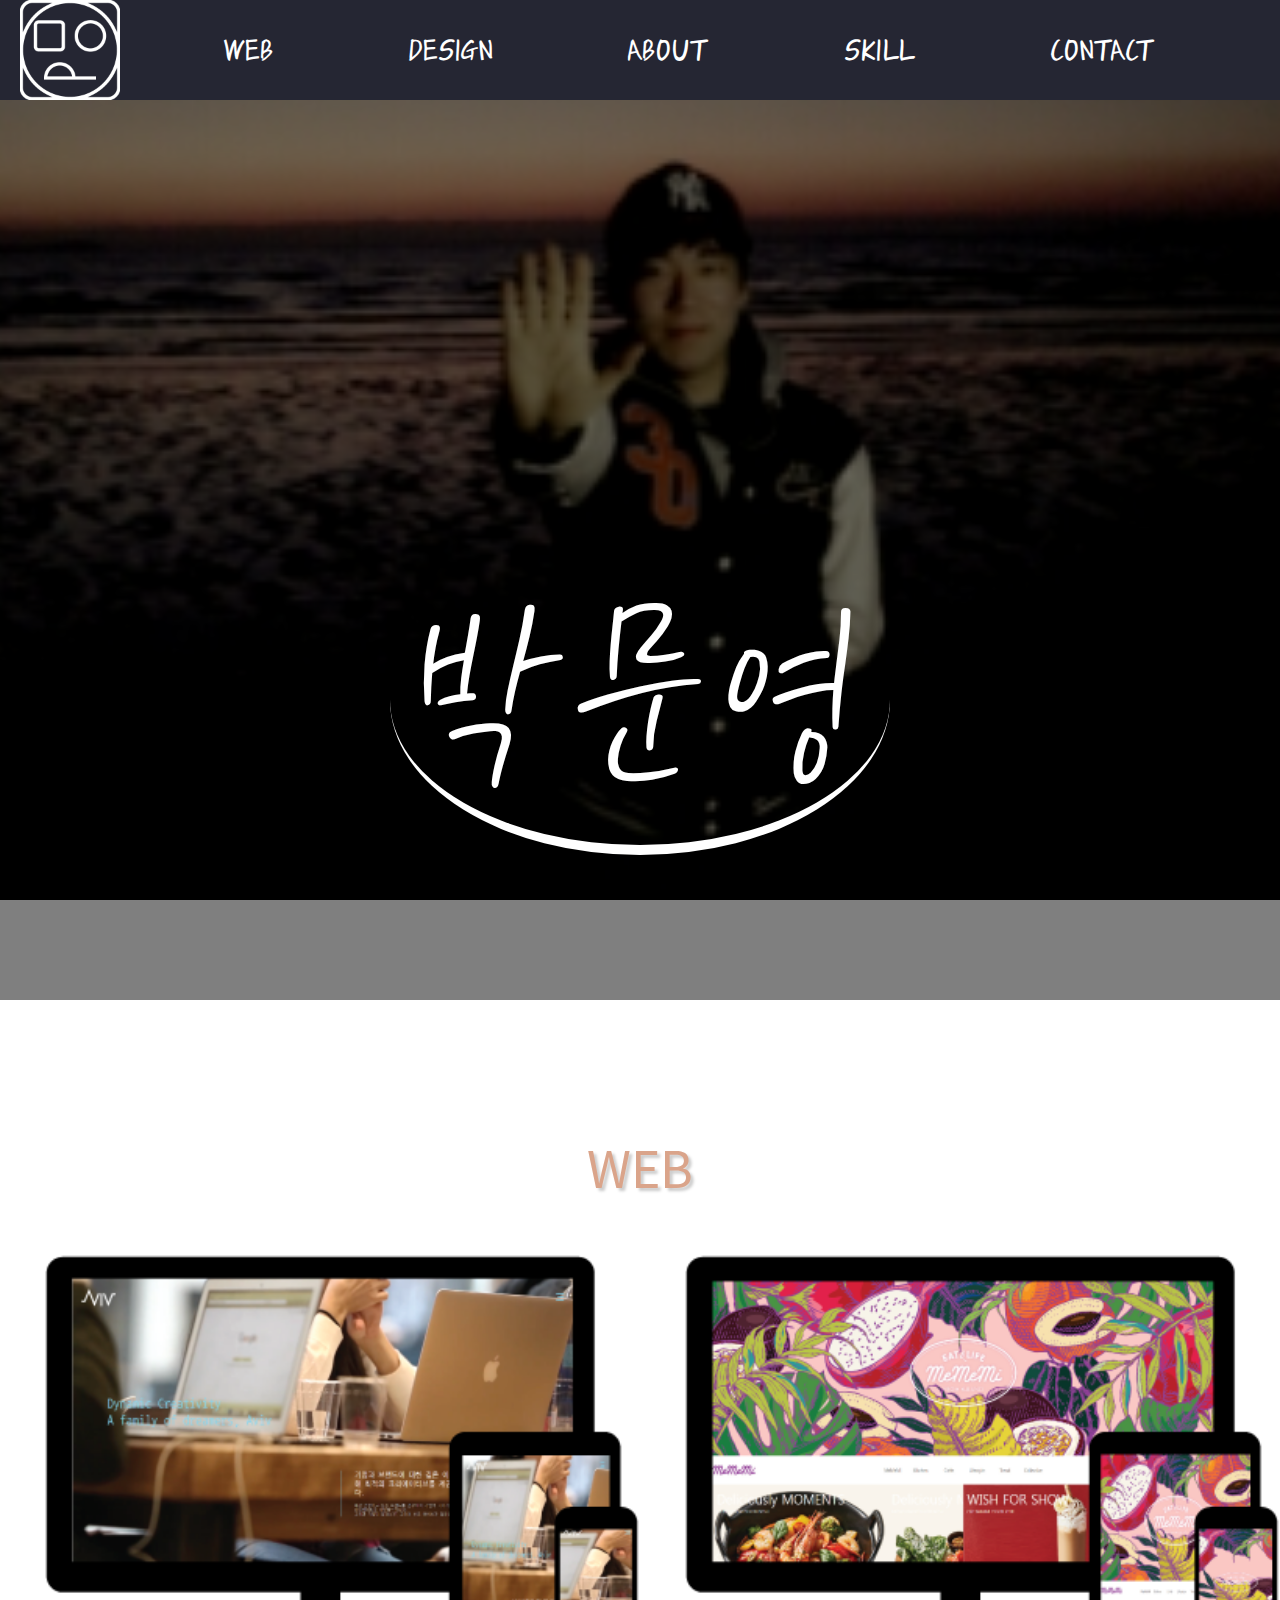
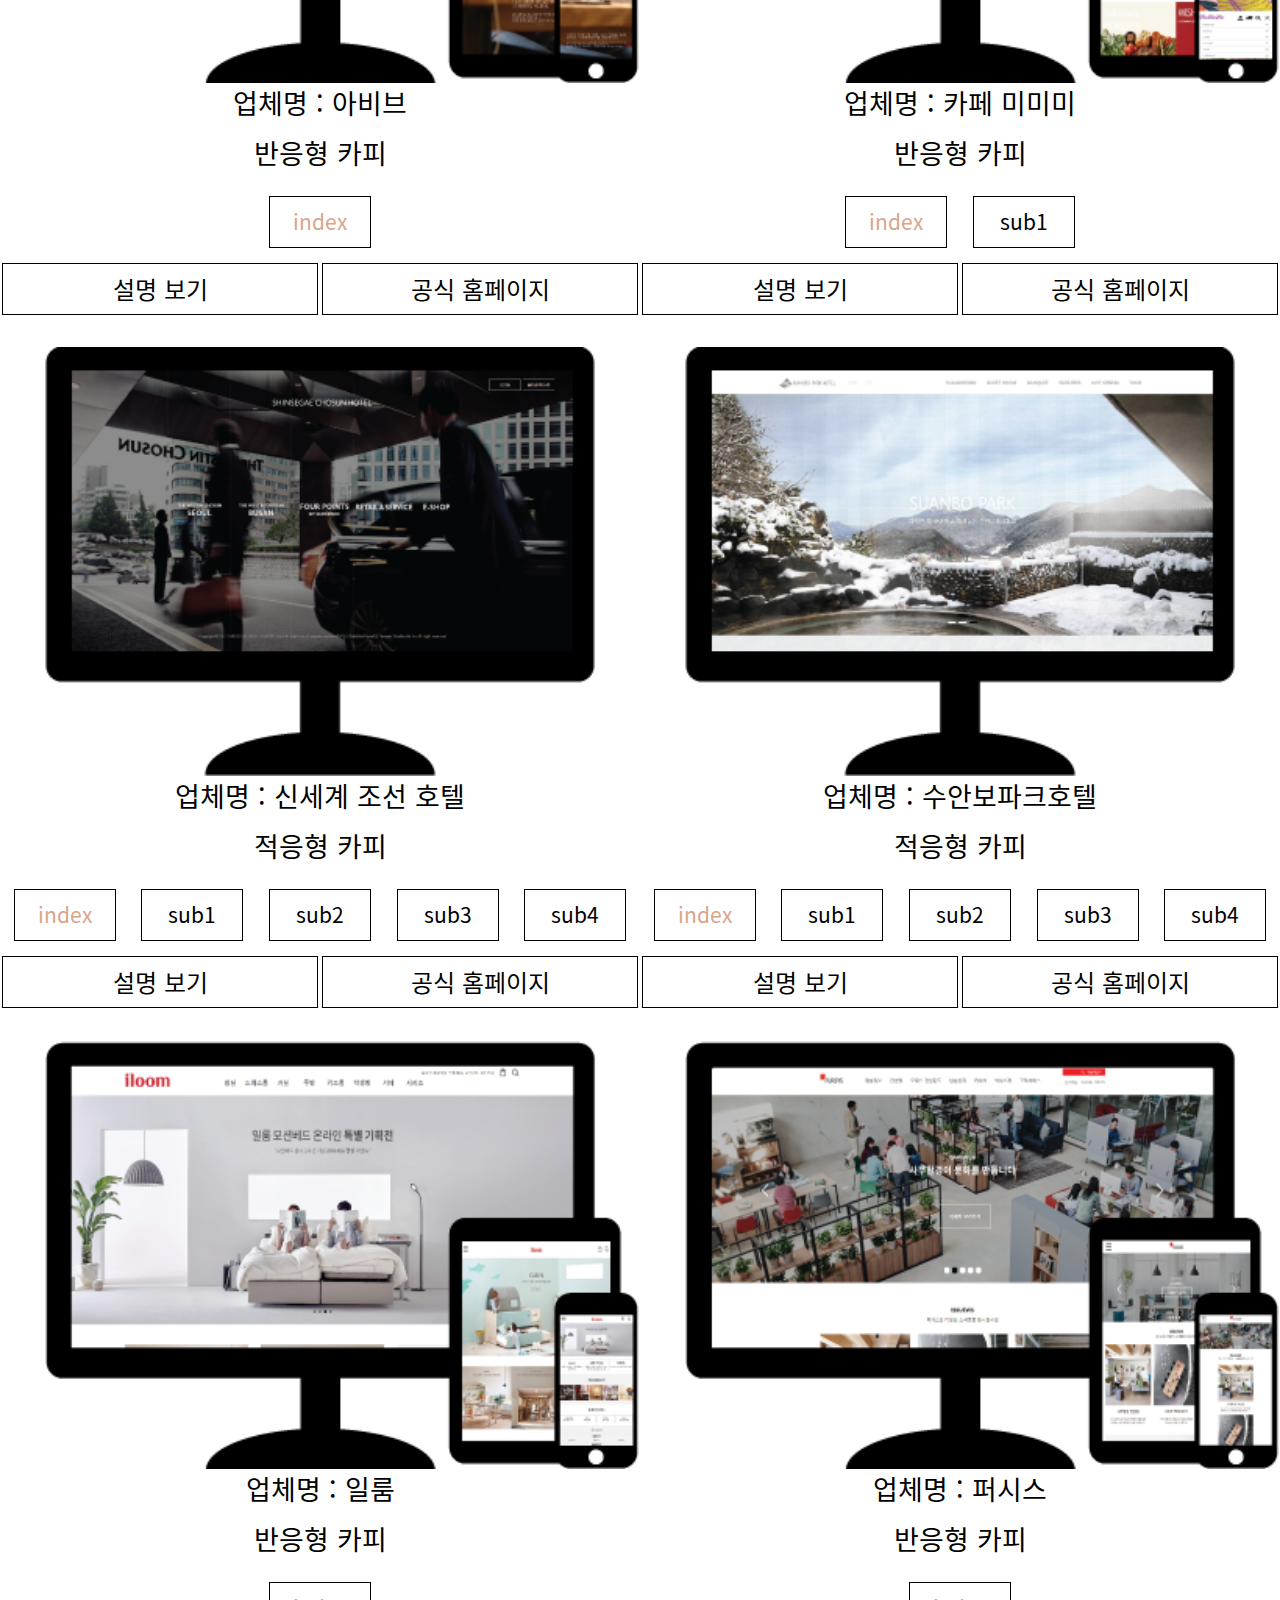
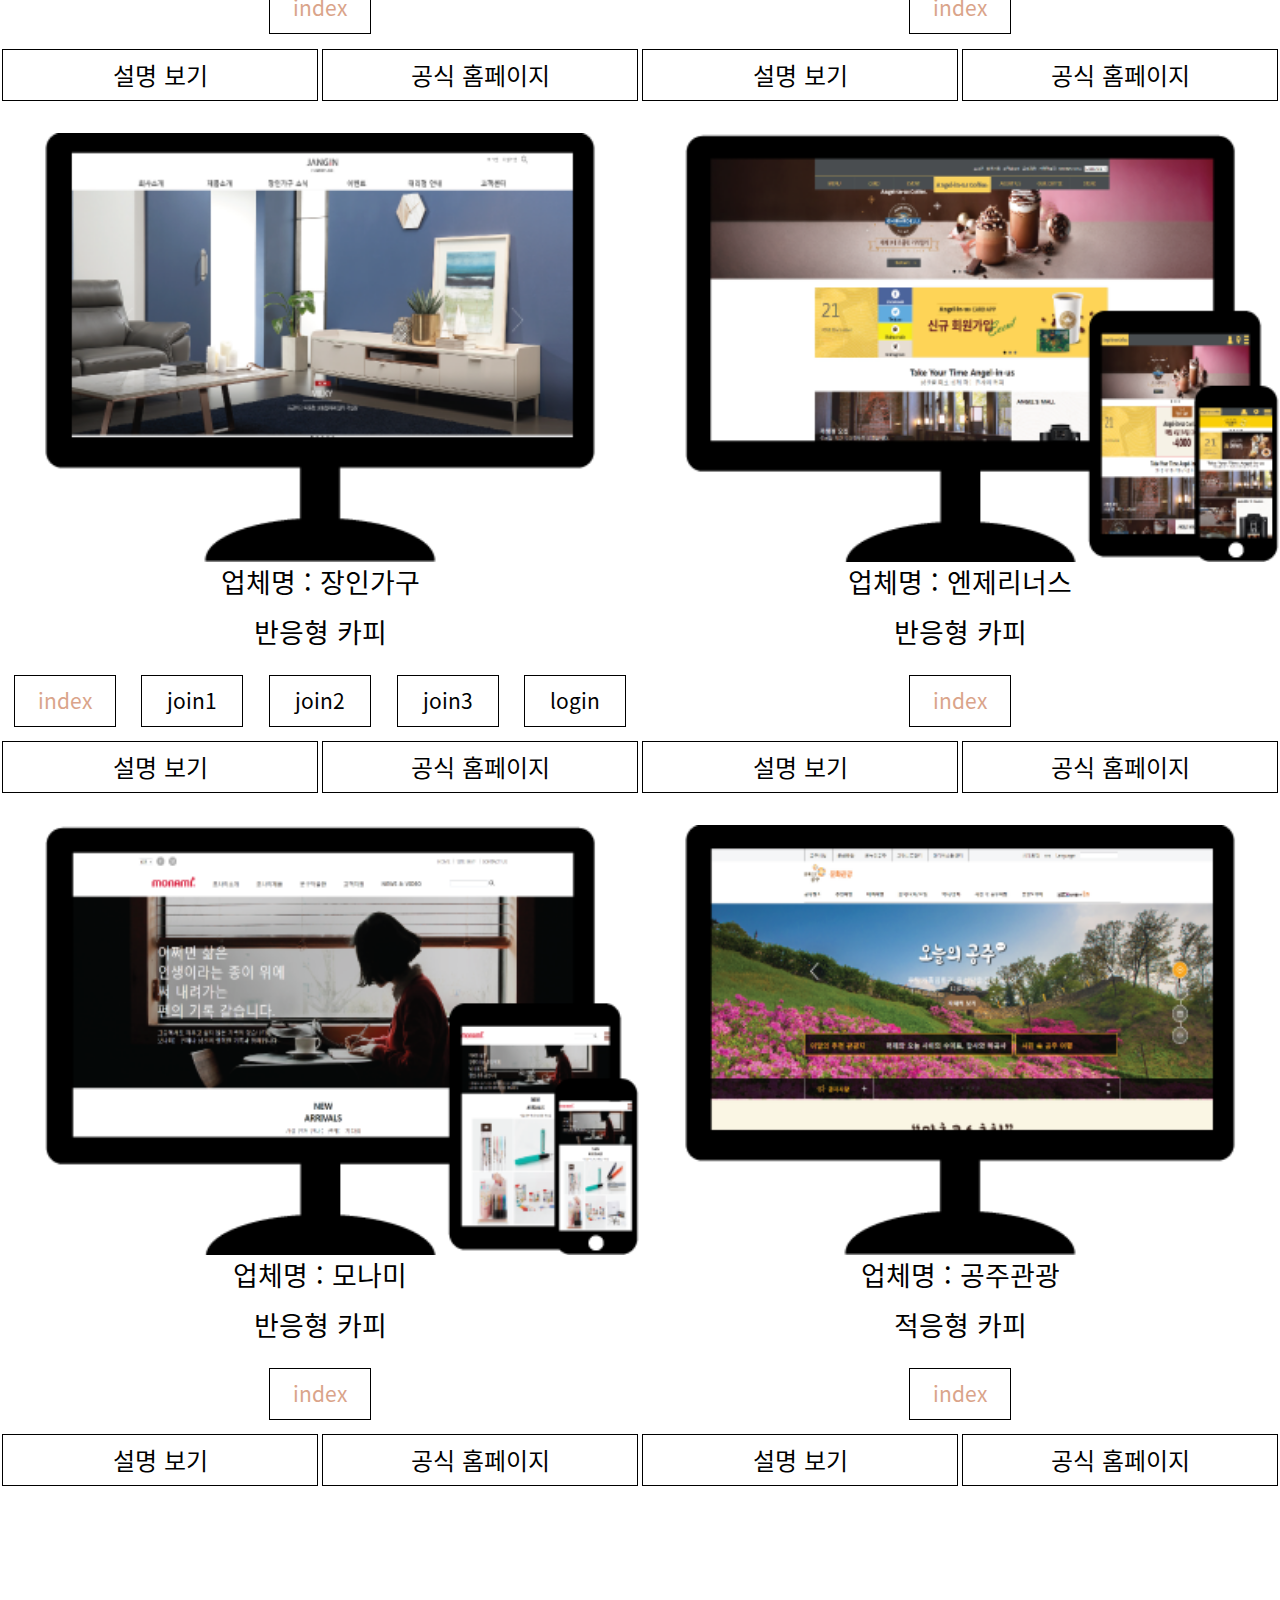
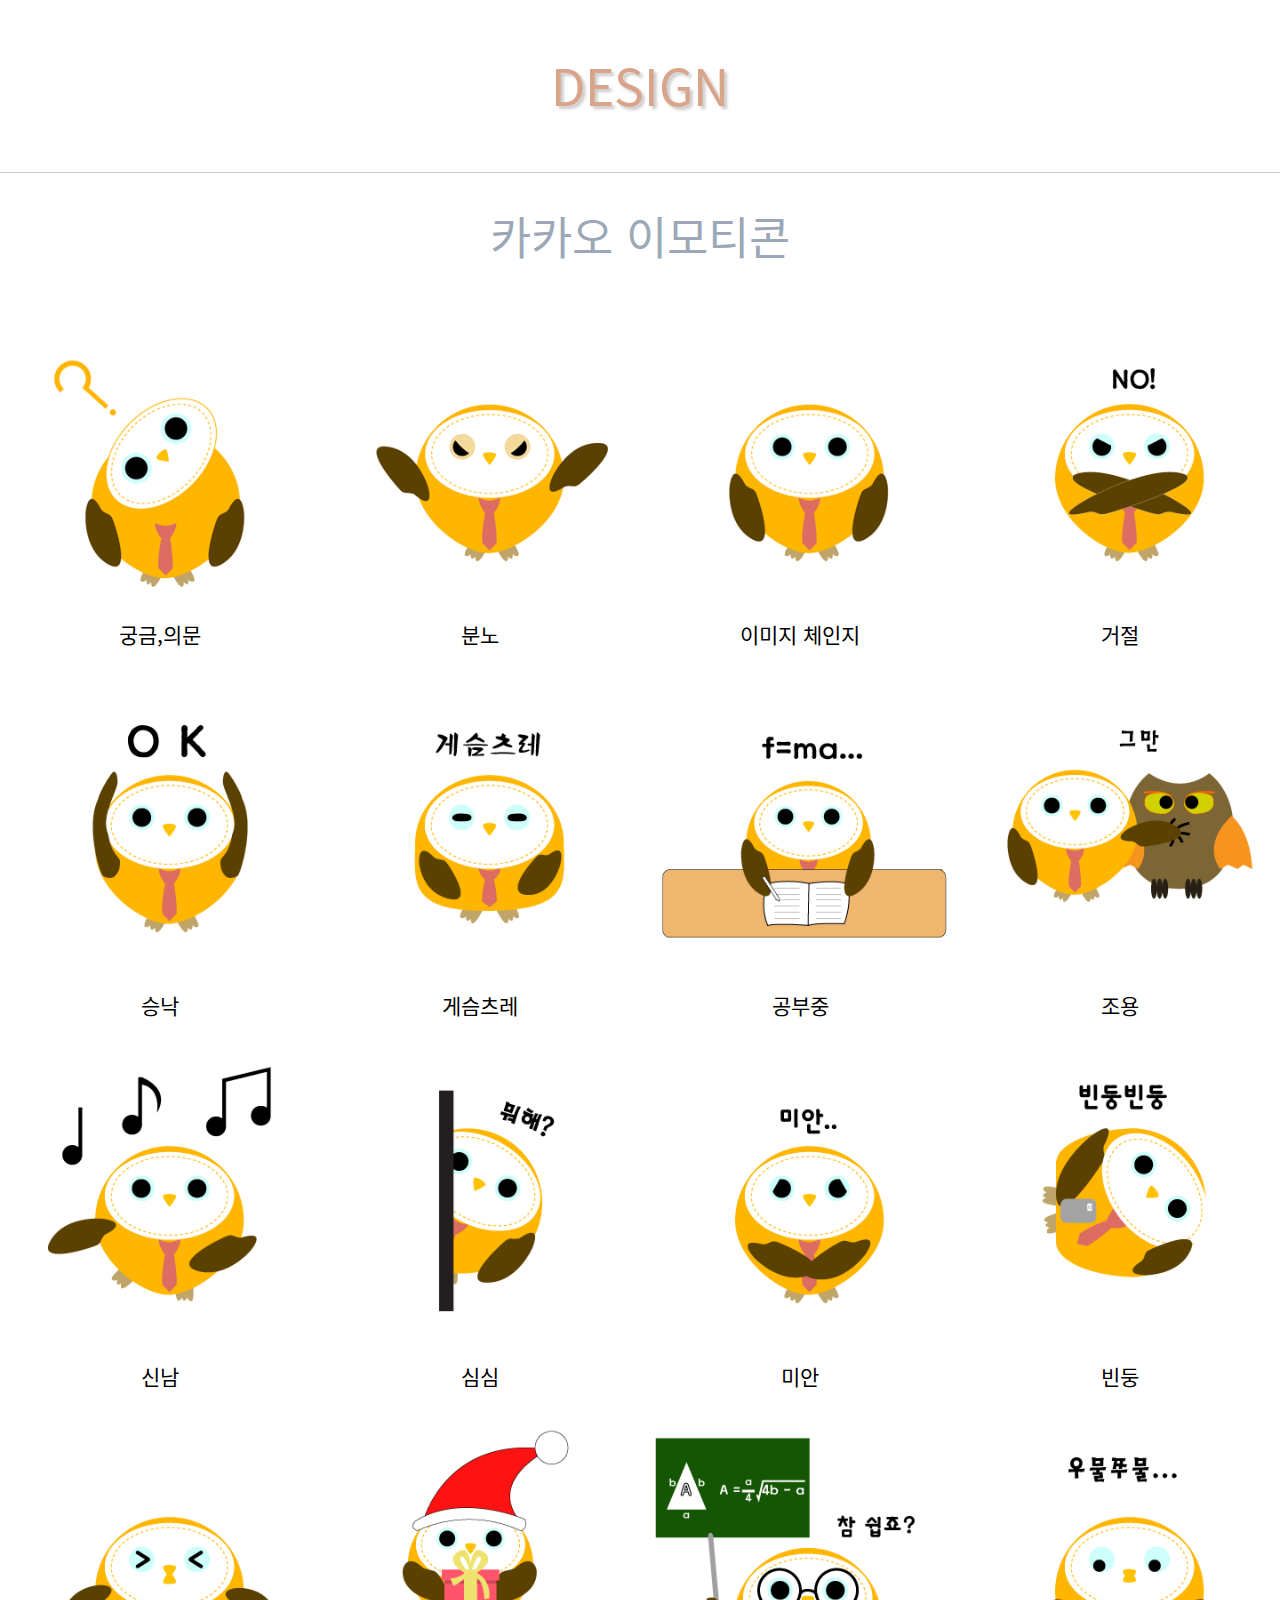
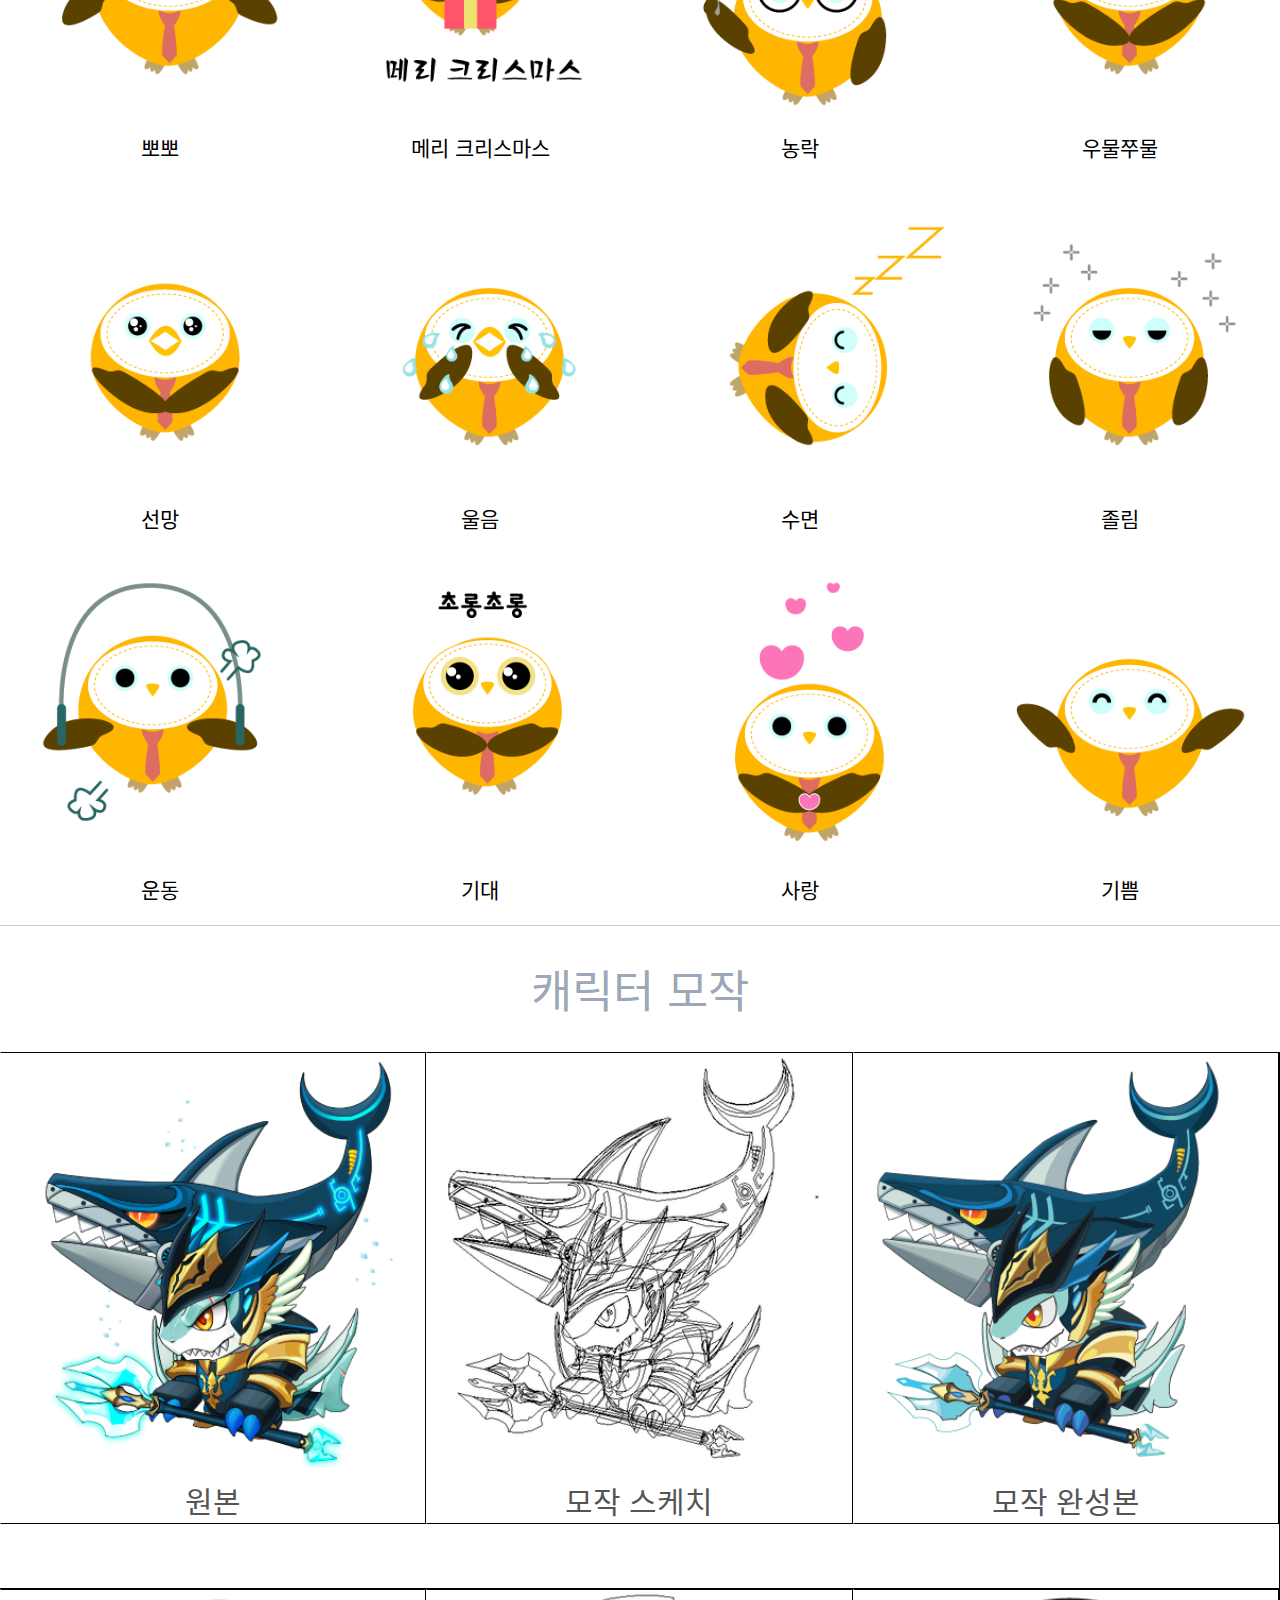
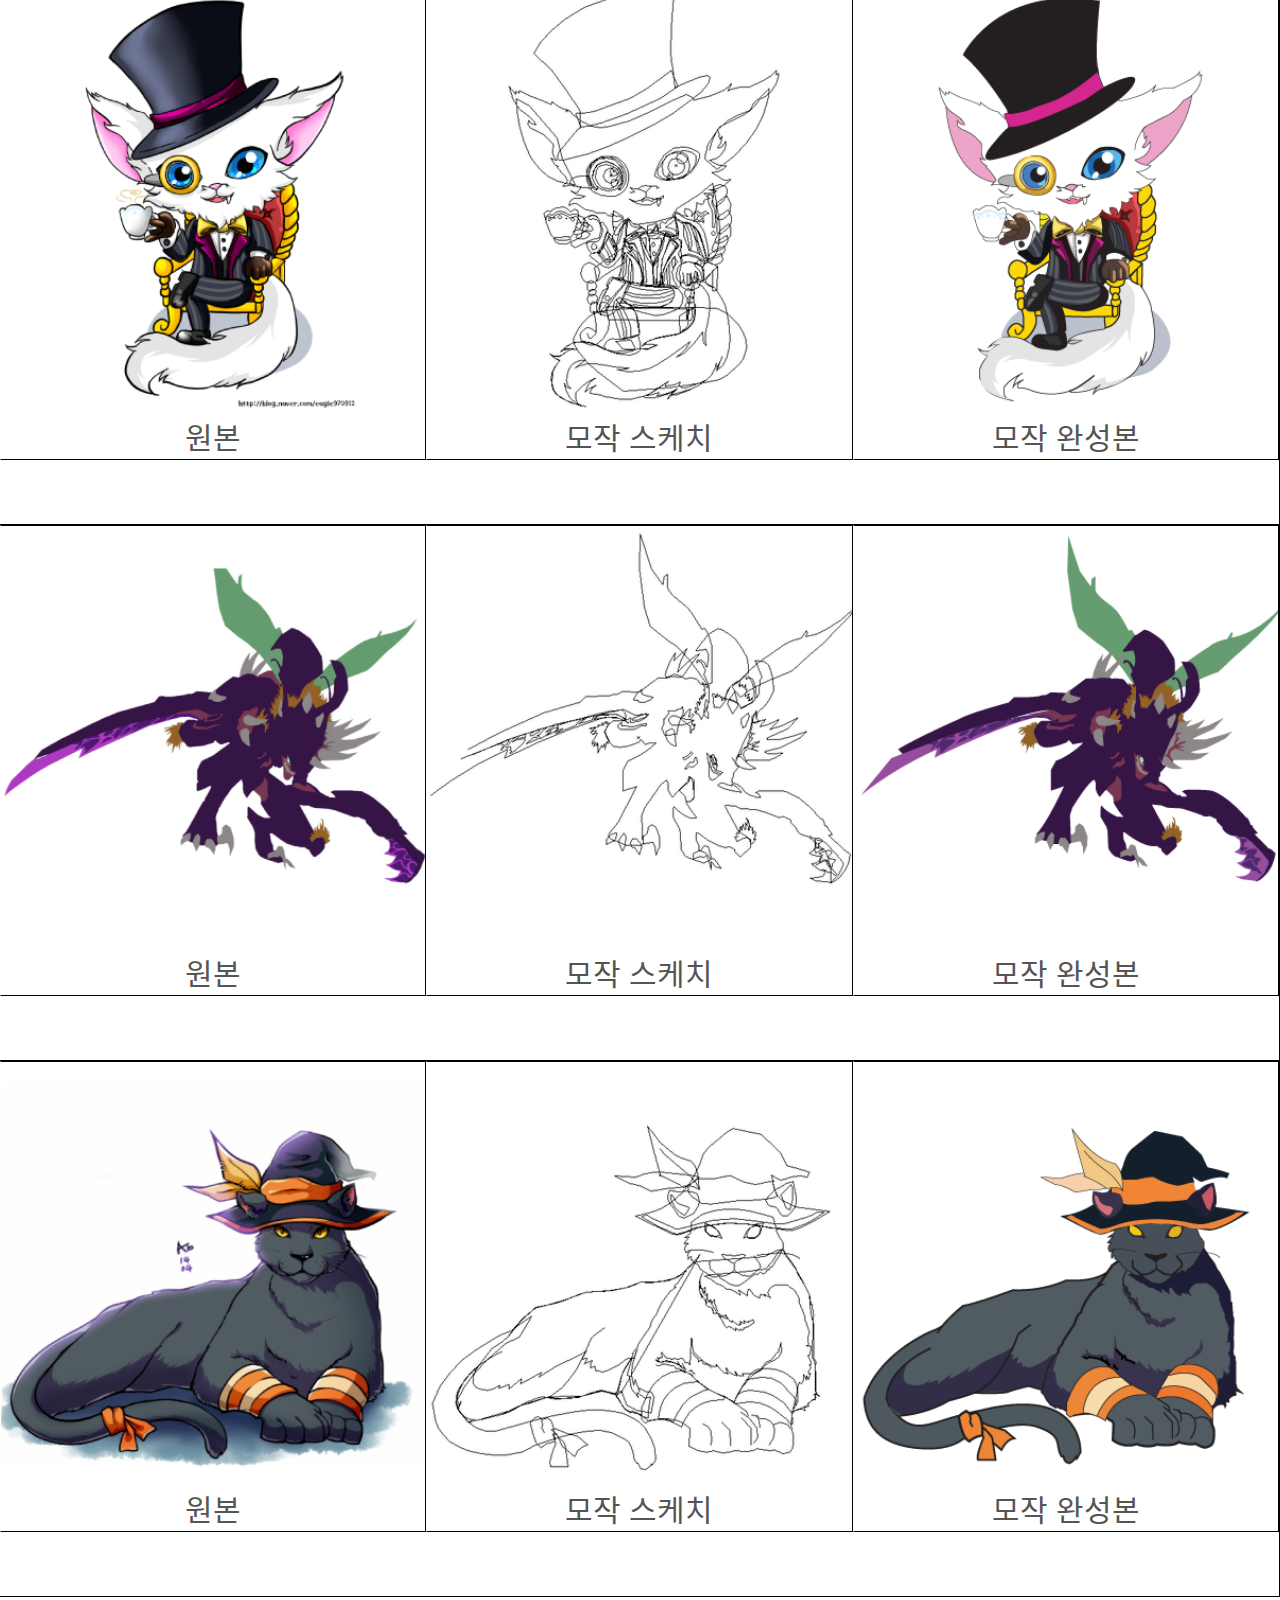
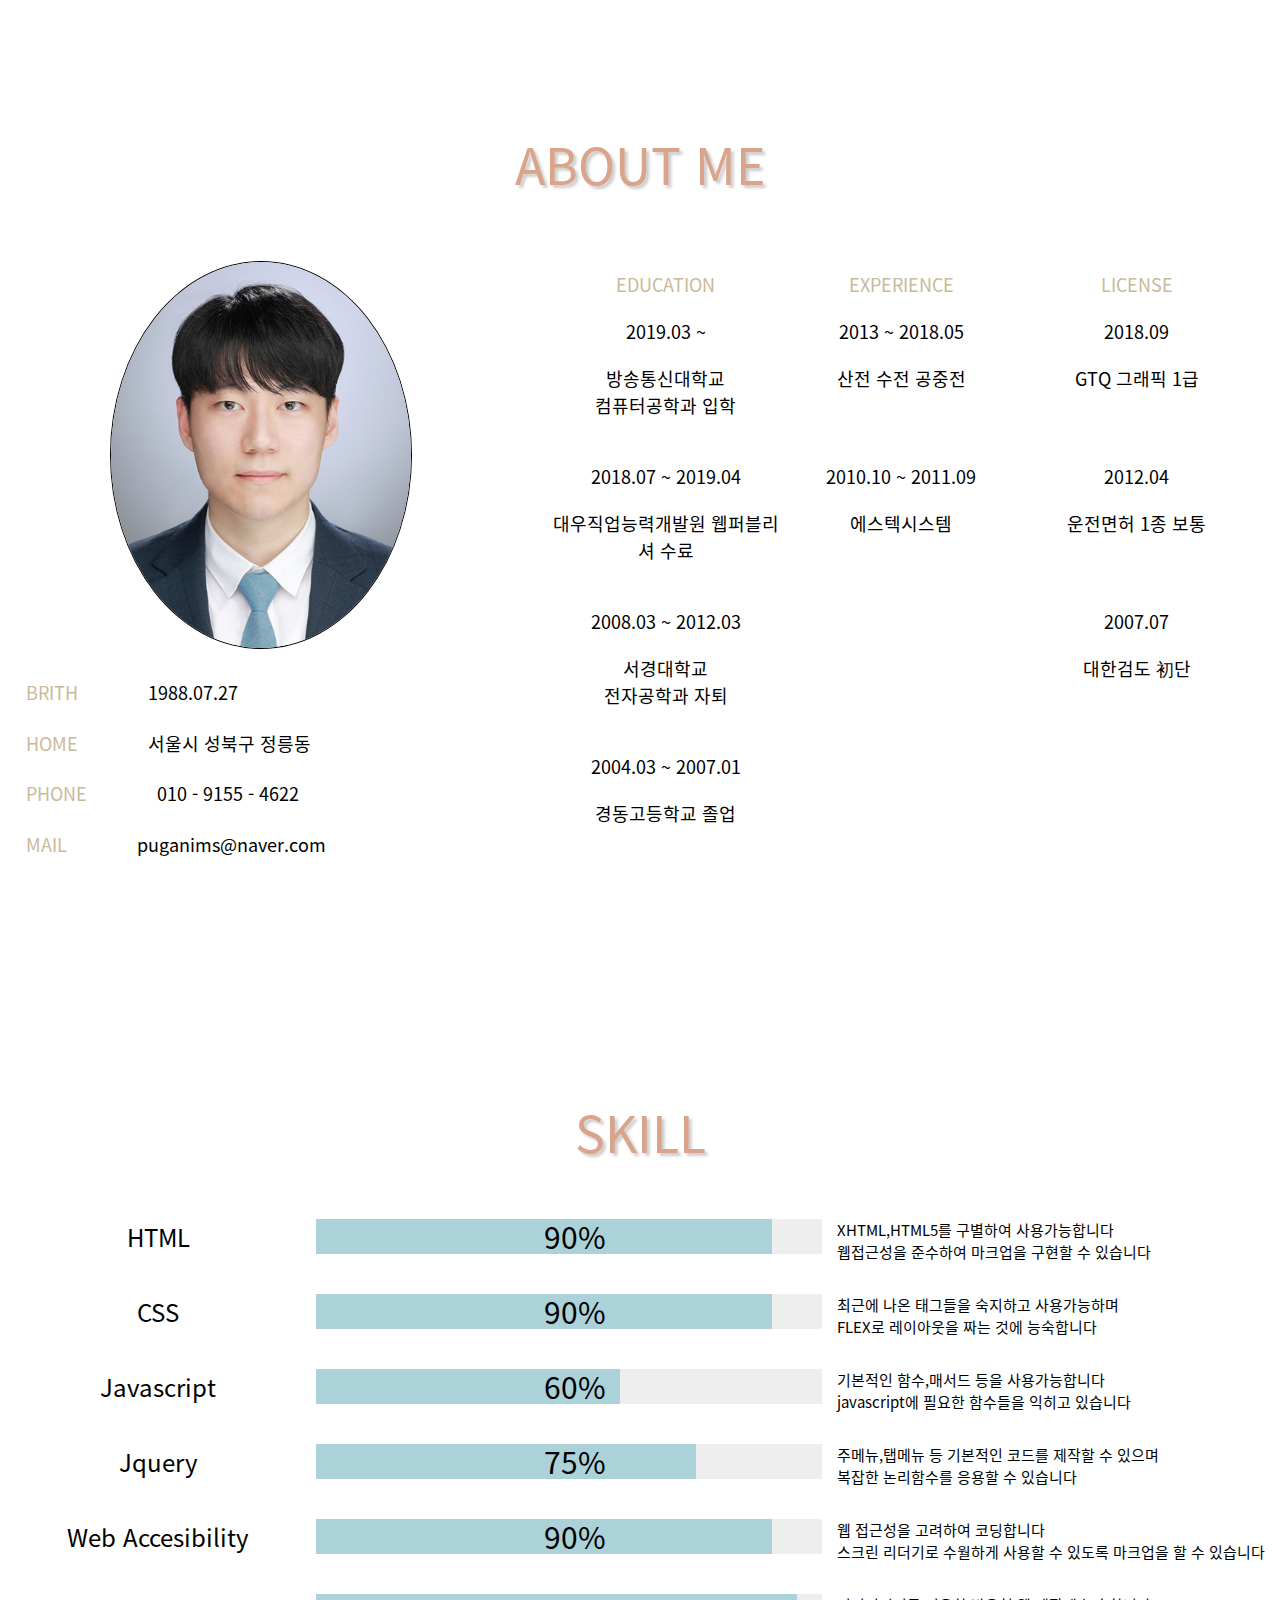
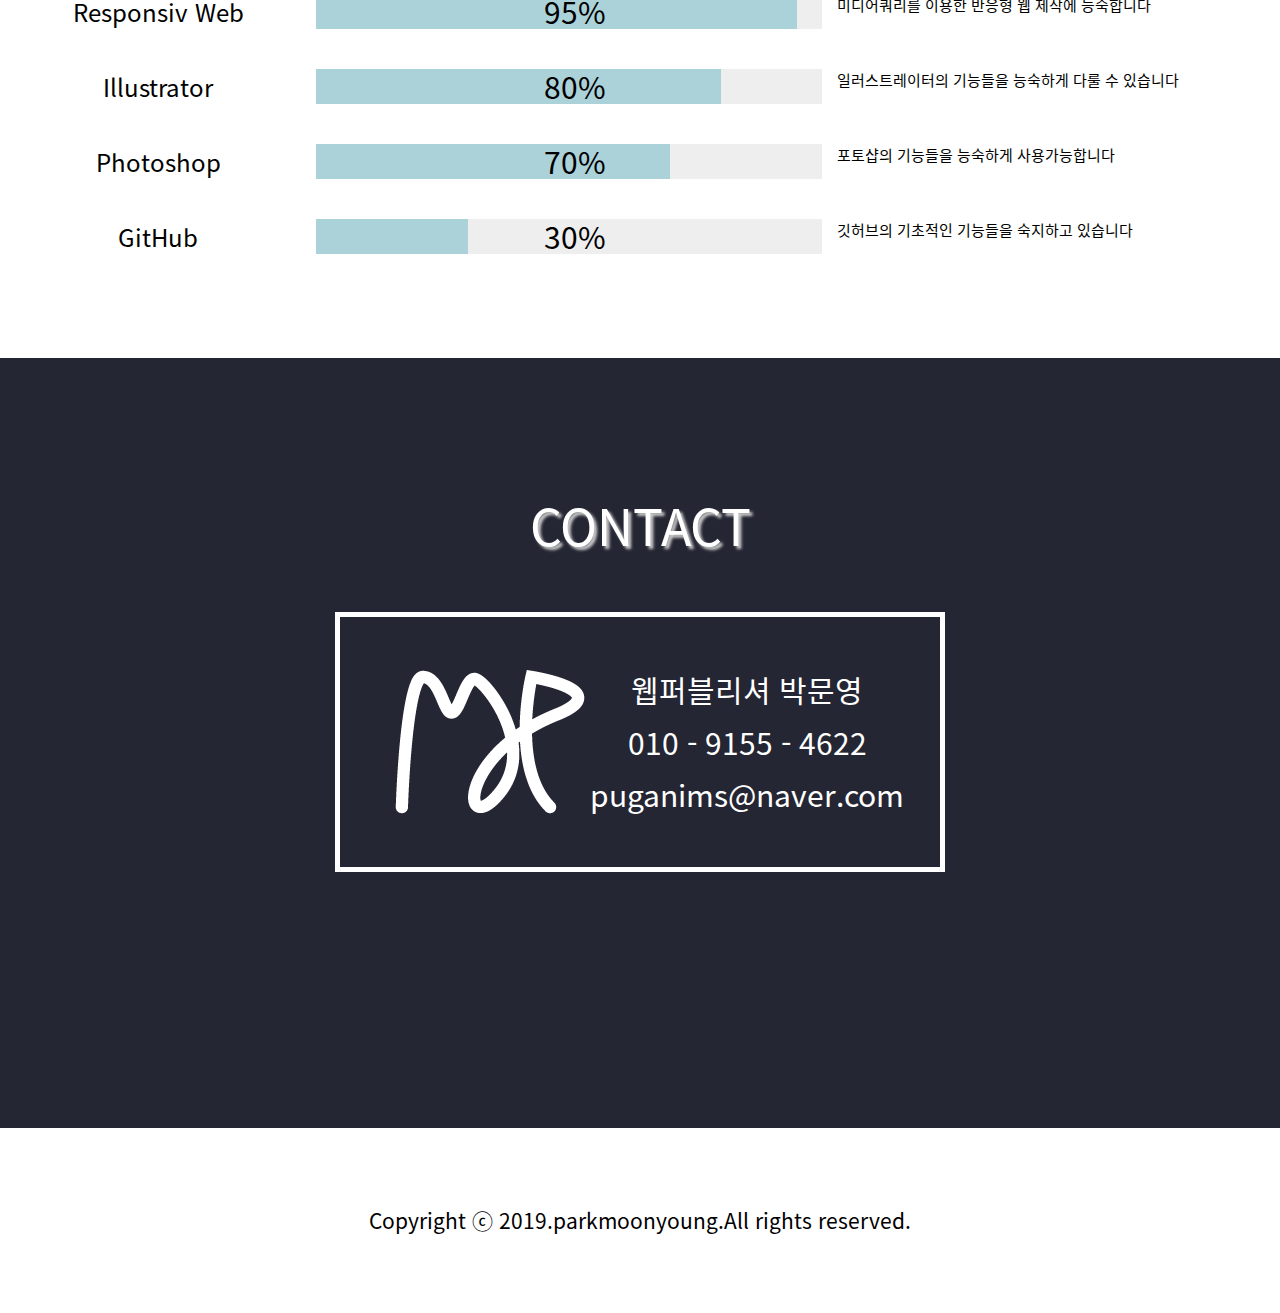
==== index.html @ a1f37d07 "upload1" ====
<!doctype html>
<html lang="ko">
<head>
<meta charset="UTF-8">
<meta name="viewport" content="width=device-width,initial-scale=1.0,minimum-scale=1.0,maximum-scale=1.0, user-sclable=yes">
<meta name="author" content="PARK MOON YOUNG">
<meta name="keywords" content="박문영,퍼블리셔,웹퍼블리셔,포트폴리오,포폴">
<title>박문영 포트폴리오</title>
<link rel="shortcut icon" href="images/my-favicon.ico">
<link rel="stylesheet" href="css/reset.css">
<link rel="stylesheet" href="css/main.css">

<script src="js/jquery-1.7.2.min.js"></script>
<script src="js/main.js"></script>

<!--[if lt IE9]>
<script src="js/html5shiv.js"></script>
<script src="js/html5shiv-printshiv.js"></script>
<script src="js/respond.js"></script>
<!--[endif]-->
</head>
<body>
<div id="skipNavi">
<p><a href="index.html">본문으로가기</a></p>
<p><a href="#gnb">주메뉴가기</a></p>
</div>
<header id="header">
	<h1 class="logo"><a href="index.html"><img src="images/logo11.png" alt="MYP"></a></h1>
	<button class="btn_allmenu"><div><span>전체메뉴</span></div></button>
	<nav class="gnb_wrap">		
        <h2 class="blind">주메뉴</h2>
		<ul class="gnb" id="gnb">
			<li class="btn_web">
			    <a href="#content_web">
			        <div class="btn_roll">
			            <div>WEB</div>
			            <div>웹</div>
			        </div>
	    		</a>
			</li>
			<li class="btn_design">
                <a href="#content_design">
			        <div class="btn_roll">
			            <div>DESIGN</div>
			            <div>디자인</div>
			        </div>    			    
			    </a>
			</li>
			<li class="btn_about">
			    <a href="#content_about">
			        <div class="btn_roll">
			            <div>ABOUT</div>
			            <div>어바웃</div>
			        </div>                    
			    </a>
			</li>
			<li class="btn_skills">
	    		<a href="#content_skill">
			        <div class="btn_roll">
			            <div>SKILL</div>
			            <div>스킬</div>
			        </div>			    
    			</a>
			</li>
			<li class="btn_contact">
			    <a href="#content_contact">
			        <div class="btn_roll">
			            <div>CONTACT</div>
			            <div>컨택트</div>
			        </div>			        
			    </a>
			</li>
		</ul>
	</nav>	
</header>
<div id="container">
	<div class="content_intro">
		<div class="intro_bg">	
			<ul class="my_name">
				<li class="name1">박</li>
				<li class="name2">문</li>
				<li class="name3">영</li>
			</ul>
		</div>
	</div><!--content_intro-->
	
	<div class="content_web content" id="content_web">
		<div class="inner">
			<h2 class="title">WEB</h2>
			<div class="web_menu  menu_flex">
				<section class="web_sec sec">
					<figure>
						<img src="images/moniter-aviv.png" alt="아비브 메인이미지">
						<figcaption>업체명 : 아비브</figcaption>
					</figure>
					<h4>반응형 카피</h4>
					<ul>
						<li><a href="web/10-aviv/index.html">index</a></li>
					</ul>
					<div class="web_btn">
						<a href="images/modal-aviv.png" class="modal">설명 보기</a>
						<a href="https://avivland.com/"target="_blank">공식 홈페이지</a>
					</div>
				</section><!--//sec-->
				<section class="web_sec sec">
					<figure>
						<img src="images/moniter-mememe.png" alt="미미미 메인이미지">
						<figcaption>업체명 : 카페 미미미</figcaption>
					</figure>
					<h4>반응형 카피</h4>
					<ul>
						<li><a href="web/9-mememi/index.html">index</a></li>
						<li><a href="web/9-mememi/sub1-1.html">sub1</a></li>
					</ul>
					<div class="web_btn">
						<a href="images/modal-mememi.png" class="modal">설명 보기</a>
						<a href="http://www.cafemememi.com/"target="_blank">공식 홈페이지</a>
					</div>
				</section><!--//sec-->
				<section class="web_sec sec">
					<figure>
						<img src="images/moniter-josun.png" alt="조선호텔 메인이미지">
						<figcaption>업체명 : 신세계 조선 호텔</figcaption>
					</figure>
					<h4>적응형 카피</h4>
					<ul>
						<li><a href="web/8-chosun/index.html">index</a></li>
						<li><a href="web/8-chosun/sub1.html">sub1</a></li>
						<li><a href="web/8-chosun/sub2.html">sub2</a></li>
						<li><a href="web/8-chosun/sub3.html">sub3</a></li>
						<li><a href="web/8-chosun/sub4.html">sub4</a></li>
					</ul>
					<div class="web_btn">
						<a href="images/modal-chosun.png" class="modal">설명 보기</a>
						<a href="https://www.echosunhotel.com/intro.do" target="_blank">공식 홈페이지</a>
					</div>
				</section><!--//sec-->
				<section class="web_sec sec">
					<figure>
						<img src="images/moniter-suanbo.png" alt="수안보파크호텔 메인이미지">
						<figcaption>업체명 : 수안보파크호텔</figcaption>
					</figure>
					<h4>적응형 카피</h4>
					<ul>
						<li><a href="web/7-suanbo/index.html">index</a></li>
						<li><a href="web/7-suanbo/sub1.html">sub1</a></li>
						<li><a href="web/7-suanbo/sub2.html">sub2</a></li>
						<li><a href="web/7-suanbo/sub3.html">sub3</a></li>
						<li><a href="web/7-suanbo/sub4.html">sub4</a></li>
					</ul>
					<div class="web_btn">
						<a href="images/modal-suanbo2.png" class="modal">설명 보기</a>
						<a href="http://www.suanbopark.co.kr/default/" target="_blank">공식 홈페이지</a>
					</div>
				</section><!--//sec1-->
				<section class="web_sec sec">
					<figure>
						<img src="images/moniter-iloom.png" alt="일룸 메인이미지">
						<figcaption>업체명 : 일룸</figcaption>
					</figure>
					<h4>반응형 카피</h4>
					<ul>
						<li><a href="web/6-iloom/index.html">index</a></li>
					</ul>
					<div class="web_btn">
						<a href="images/modal-iloom.png" class="modal">설명 보기</a>
						<a href="https://www.iloom.com/" target="_blank">공식 홈페이지</a>
					</div>
				</section><!--//sec2-->
				<section class="web_sec sec">
					<figure>
						<img src="images/moniter-fursys.png" alt="퍼시스 메인이미지">
						<figcaption>업체명 : 퍼시스</figcaption>
					</figure>
					<h4>반응형 카피</h4>
					<ul>
						<li><a href="web/5-fursis/index.html">index</a></li>
					</ul>
					<div class="web_btn">
						<a href="images/modal-fursys.png" class="modal">설명 보기</a>
						<a href="http://www.fursys.com/fur_frt/common/main.do" target="_blank">공식 홈페이지</a>
					</div>
				</section><!--//sec-->

				<section class="web_sec sec">
					<figure>
						<img src="images/moniter-jangin.png" alt="장인가구 메인이미지">
						<figcaption>업체명 : 장인가구</figcaption>
					</figure>
					<h4>반응형 카피</h4>
					<ul>
						<li><a href="web/4-jangin/index.html">index</a></li>
						<li><a href="web/4-jangin/join1.html">join1</a></li>
						<li><a href="web/4-jangin/join2.html">join2</a></li>
						<li><a href="web/4-jangin/join3.html">join3</a></li>
						<li><a href="web/4-jangin/login.html">login</a></li>
					</ul>
					<div class="web_btn">
						<a href="images/modal-jangin.png" class="modal">설명 보기</a>
						<a href="https://www.jangin.com/" target="_blank">공식 홈페이지</a>
					</div>
				</section><!--//sec6-->
				<section class="web_sec sec">
					<figure>
						<img src="images/moniter-angel.png" alt="엔제리너스 메인이미지">
						<figcaption>업체명 : 엔제리너스</figcaption>
					</figure>
					<h4>반응형 카피</h4>
					<ul>
						<li><a href="web/3-angelinus/index.html">index</a></li>
					</ul>
					<div class="web_btn">
						<a href="images/modal-angel.png" class="modal">설명 보기</a>
						<a href="http://www.angelinus.com/" target="_blank">공식 홈페이지</a>
					</div>
				</section><!--//sec-->
				<section class="web_sec sec">
					<figure>
						<img src="images/moniter-monami.png" alt="모나미 메인이미지">
						<figcaption>업체명 : 모나미</figcaption>
					</figure>
					<h4>반응형 카피</h4>
					<ul>
						<li><a href="web/2-monami/index.html">index</a></li>
					</ul>
					<div class="web_btn">
						<a href="images/modal-monami.png" class="modal">설명 보기</a>
						<a href="http://www.monami.com/index.php" target="_blank">공식 홈페이지</a>
					</div>
				</section><!--//sec7-->
				<section class="web_sec sec">
					<figure>
						<img src="images/moniter-gongju.png" alt="공주관광 메인이미지">
						<figcaption>업체명 : 공주관광</figcaption>
					</figure>
					<h4>적응형 카피</h4>
					<ul>
						<li><a href="web/1-gongju/index.html">index</a></li>
					</ul>
					<div class="web_btn">
						<a href="images/modal-gongju.png" class="modal">설명 보기</a>
						<a href="http://tour.gongju.go.kr/html/kr/#txt" target="_blank">공식 홈페이지</a>
					</div>
				</section><!--//sec8-->
			</div><!--web_menu-->
		</div><!--inner-->	
	</div><!--content_web-->
	<div class="content_design content" id="content_design">
		<div class="inner">
			<h2 class="title">DESIGN</h2>
			<p class="title_text">카카오 이모티콘</p>
			<div class="design_menu kakao menu_flex">
				<figure>
					<img src="images/owl-move1.gif" alt="궁금">
					<figcaption>궁금,의문</figcaption>
				</figure>
				<figure>
					<img src="images/owl-move2.gif" alt="분노">
					<figcaption>분노</figcaption>
				</figure>
				<figure>
					<img src="images/owl-move3.gif" alt="이미지 체인지">
					<figcaption>이미지 체인지</figcaption>
				</figure>
				<figure>
					<img src="images/owl1.png" alt="no">
					<figcaption>거절</figcaption>
				</figure>
				<figure>
					<img src="images/owl2.png" alt="ok">
					<figcaption>승낙</figcaption>
				</figure>
				<figure>
					<img src="images/owl3.png" alt="게슴츠레">
					<figcaption>게슴츠레</figcaption>
				</figure>
				<figure>
					<img src="images/owl4.png" alt="f=ma">
					<figcaption>공부중</figcaption>
				</figure>
				<figure>
					<img src="images/owl5.png" alt="그만">
					<figcaption>조용</figcaption>
				</figure>
				<figure>
					<img src="images/owl6.png" alt="댄스">
					<figcaption>신남</figcaption>
				</figure>
				<figure>
					<img src="images/owl7.png" alt="뭐해?">
					<figcaption>심심</figcaption>
				</figure>
				<figure>
					<img src="images/owl8.png" alt="미안">
					<figcaption>미안</figcaption>
				</figure>
				<figure>
					<img src="images/owl9.png" alt="빈둥빈둥">
					<figcaption>빈둥</figcaption>
				</figure>
				<figure>
					<img src="images/owl10.png" alt="뽀뽀">
					<figcaption>뽀뽀</figcaption>
				</figure>
				<figure>
					<img src="images/owl11.png" alt="메리 크리스마스">
					<figcaption>메리 크리스마스</figcaption>
				</figure>
				<figure>
					<img src="images/owl12.png" alt="참 쉽죠?">
					<figcaption>농락</figcaption>
				</figure>
				<figure>
					<img src="images/owl13.png" alt="우물쭈물">
					<figcaption>우물쭈물</figcaption>
				</figure>
				<figure>
					<img src="images/owl14.png" alt="선망">
					<figcaption>선망</figcaption>
				</figure>
				<figure>
					<img src="images/owl15.png" alt="울음">
					<figcaption>울음</figcaption>
				</figure>
				<figure>
					<img src="images/owl16.png" alt="수면">
					<figcaption>수면</figcaption>
				</figure>
				<figure>
					<img src="images/owl17.png" alt="졸림">
					<figcaption>졸림</figcaption>
				</figure>
				<figure>
					<img src="images/owl18.png" alt="줄넘기">
					<figcaption>운동</figcaption>
				</figure>
				<figure>
					<img src="images/owl19.png" alt="초롱초롱">
					<figcaption>기대</figcaption>
				</figure>
				<figure>
					<img src="images/owl20.png" alt="하트">
					<figcaption>사랑</figcaption>
				</figure>
				<figure>
					<img src="images/owl21.png" alt="기쁨">
					<figcaption>기쁨</figcaption>
				</figure>

			</div><!--design_menu-->
			<p class="title_text">캐릭터 모작</p>
			<div class="design_menu menu_flex character">
				<section class="character_box">
				    <a href="images/character1-ori.png" class="modal">
				        <figure>
				            <img src="images/character1-ori.png" alt="피즈 원본">
				            <figcaption>원본</figcaption>
				        </figure>
				        <div class="img_text">크게보기</div>
				    </a>
				    <a href="images/character1-sche.png" class="modal">
				        <figure>
				            <img src="images/character1-sche.png" alt="피즈">
				            <figcaption>모작 스케치</figcaption>
				        </figure>
				        <div class="img_text">크게보기</div>
				    </a>
				    <a href="images/character1-mozac.png" class="modal">
				        <figure>
				            <img src="images/character1-mozac.png" alt="피즈 모작">
				            <figcaption>모작 완성본</figcaption>
				        </figure>
				        <div class="img_text">크게보기</div>
				    </a>		
				</section>
				<section class="character_box">
				    <a href="images/character2-ori.png" class="modal">
				        <figure>
				            <img src="images/character2-ori.png" alt="나르 원본">
				            <figcaption>원본</figcaption>
				        </figure>
				        <div class="img_text">크게보기</div>
				    </a>
				    <a href="images/character2-sche.png" class="modal">
				        <figure>
				            <img src="images/character2-sche.png" alt="나르 스케치">
				            <figcaption>모작 스케치</figcaption>
				        </figure>
				        <div class="img_text">크게보기</div>
				    </a>
				    <a href="images/character2-mozac.png" class="modal">
				        <figure>
				            <img src="images/character2-mozac.png" alt="피즈 라인">
				            <figcaption>모작 완성본</figcaption>
				        </figure>
				        <div class="img_text">크게보기</div>
				    </a>				
				</section>
				<section class="character_box">
				    <a href="images/character3-ori.png" class="modal">
				        <figure>
				            <img src="images/character3-ori.png" alt="카직스 원본">
				            <figcaption>원본</figcaption>
				        </figure>
				        <div class="img_text">크게보기</div>
				    </a>
				    <a href="images/character3-sche.png" class="modal">
				        <figure>
				            <img src="images/character3-sche.png" alt="카직스 스케치">
				            <figcaption>모작 스케치</figcaption>
				        </figure>
				        <div class="img_text">크게보기</div>
				    </a>
				    <a href="images/character3-mozac.png" class="modal">
				        <figure>
				            <img src="images/character3-mozac.png" alt="카직스 모작">
				            <figcaption>모작 완성본</figcaption>
				        </figure>
				        <div class="img_text">크게보기</div>
				    </a>				
				</section>
				<section class="character_box">
				    <a href="images/character4-ori.png" class="modal">
				        <figure>
				            <img src="images/character4-ori.png" alt="니달리 원본">
				            <figcaption>원본</figcaption>
				        </figure>
				        <div class="img_text">크게보기</div>
				    </a>
				    <a href="images/character4-sche.png" class="modal">
				        <figure>
				            <img src="images/character4-sche.png" alt="니달리 원본">
				            <figcaption>모작 스케치</figcaption>
				        </figure>
				        <div class="img_text">크게보기</div>
				    </a>
				    <a href="images/character4-mozac.png" class="modal">
				        <figure>
				            <img src="images/character4-mozac.png" alt="니달리 모작">
				            <figcaption>모작 완성본</figcaption>
				        </figure>
				        <div class="img_text">크게보기</div>
				    </a>				
				</section>
			</div>
		</div><!--inner-->	
	</div><!--content_design-->

	<div class="content_about content" id="content_about">
		<div class="inner">
			<h2 class="title">ABOUT ME</h2>
			<div class="about_explain">
				<div class="ficture">
					<p><img src="images/myprofile.jpg" alt="박문영 증명사진"></p>
					<ul class="">
						<li><span>BRITH</span>1988.07.27</li>
						<li><span>HOME</span>서울시 성북구 정릉동</li>
						<li><span>PHONE</span>010 - 9155 - 4622</li>
						<li><span>MAIL</span>puganims@naver.com</li>
						
					</ul>
				</div>
				<div class="profile">
					<dl>
						<dt>EDUCATION</dt>
						<dd><span>2019.03 ~</span>방송통신대학교 <br>컴퓨터공학과 입학</dd>
						<dd><span>2018.07 ~ 2019.04</span>대우직업능력개발원 웹퍼블리셔 수료</dd>
						<dd><span>2008.03 ~ 2012.03</span>서경대학교 <br>전자공학과 자퇴</dd>
						<dd><span>2004.03 ~ 2007.01</span>경동고등학교 졸업</dd>
					</dl>
					<dl>
						<dt>EXPERIENCE</dt>
						<dd><span>2013 ~ 2018.05</span>산전 수전 공중전</dd>
						<dd><span>2010.10 ~ 2011.09</span>에스텍시스템</dd>
						<dd><span></span></dd>
					</dl>
					<dl>
						<dt>LICENSE</dt>
						<dd>2018.09<span></span>GTQ 그래픽 1급</dd>
						<dd><span>2012.04</span>운전면허 1종 보통</dd>
						<dd><span>2007.07</span>대한검도 初단</dd>
					</dl>
				</div>
			</div><!--about_explain-->
		</div><!--inner-->
	</div><!--content_about-->

	<div class="content_skill content" id="content_skill">
		<div class="inner">
			<h2 class="title">SKILL</h2>
			<ul class="skill_menu">
				<li>
					<div class="skill_sub">
						<h3>HTML</h3>
						<span><em>90%</em></span>
						<p>XHTML,HTML5를 구별하여 사용가능합니다 <br>웹접근성을 준수하여 마크업을 구현할 수 있습니다</p>
					</div>
				</li>
				<li>
					<div class="skill_sub">
						<h3>CSS</h3>
						<span><em>90%</em></span>
						<p>최근에 나온 태그들을 숙지하고 사용가능하며 <br>FLEX로 레이아웃을 짜는 것에 능숙합니다</p>
					</div>				
				</li>
				<li>
					<div class="skill_sub">
						<h3>Javascript</h3>
						<span><em>60%</em></span>
						<p>기본적인 함수,매서드 등을 사용가능합니다 <br>javascript에 필요한 함수들을 익히고 있습니다</p>
					</div>				
				</li>
				<li>
					<div class="skill_sub">
						<h3>Jquery</h3>
						<span><em>75%</em></span>
						<p>주메뉴,탭메뉴 등 기본적인 코드를 제작할 수 있으며 <br>복잡한 논리함수를 응용할 수 있습니다</p>
					</div>				
				</li>
				<li>
					<div class="skill_sub">
						<h3>Web Accesibility</h3>
						<span><em>90%</em></span>
						<p>웹 접근성을 고려하여 코딩합니다 <br>스크린 리더기로 수월하게 사용할 수 있도록 마크업을 할 수 있습니다</p>
					</div>				
				</li>
				<li>
					<div class="skill_sub">
						<h3>Responsiv Web</h3>
						<span><em>95%</em></span>
						<p>미디어쿼리를 이용한 반응형 웹 제작에 능숙합니다 </p>
					</div>				
				</li>
				<li>
					<div class="skill_sub">
						<h3>Illustrator</h3>
						<span><em>80%</em></span>
						<p>일러스트레이터의 기능들을 능숙하게 다룰 수 있습니다</p>
					</div>				
				</li>
				<li>
					<div class="skill_sub">
						<h3>Photoshop</h3>
						<span><em>70%</em></span>
						<p>포토샵의 기능들을 능숙하게 사용가능합니다</p>
					</div>				
				</li>
				<li>
					<div class="skill_sub">
						<h3>GitHub</h3>
						<span><em>30%</em></span>
						<p>깃허브의 기초적인 기능들을 숙지하고 있습니다</p>
					</div>				
				</li>
			</ul>
		</div><!--inner-->
	</div><!--content_profile-->	

	<div class="contact content" id="content_contact">
		<div class="inner">
			<h2 class="title">CONTACT</h2>
			<div class="thank_wrap">
				<div class="thank_left">
					<h4 class="thank_logo"><img src="images/logo44.png" alt="MYP 로고"></h4>
				</div>
				<div class="thank_right">
					<h4 class="">웹퍼블리셔 박문영</h4>
					<p>010 - 9155 - 4622</p>
					<p>puganims@naver.com</p>
				</div>
			</div>
		</div><!--inner-->	
	</div><!--content_contact-->
	<footer id="footer">
	<p>Copyright ⓒ 2019.parkmoonyoung.All rights reserved.</p>
	</footer>
</div><!--container-->

</body>
</html>
---- css/main.css ----
@import url(reset.css);
@import url(font.css);

/* common */
html,body{height:100%;font-family:font6,sans-serif;text-align:center;font-size:30px;font-weight:500;}
a{color:#555;text-decoration:none;}
figure{border:none;}
.gnb > li:hover a{color:#9ca7b7;}

/*================================모바일 모드 시작================================*/
@media (max-width:767px) {

/* content_common */
html,body{font-size:1.7rem;}
.title{padding:10px 0;font-size:1.5rem;font-weight:bold;text-align:center;
		text-shadow:3px 3px 3px #ccc;color:#daa48a;}


/* header */
#header{position:fixed;z-index:20;top:0;left:0%;right:0;
		width:100%;height:50px;background:#252633;font-weight:bold;}
.logo{position:absolute;top:5px;left:5%;width:40px;height:40px;}
.logo a{display:block;width:100%;height:100%;}
.logo img{float:left;width:100%;height:100%;}

/*햄버거 버튼*/
/**/
nav{position:relative;}
.btn_allmenu{position:absolute;top:5px;right:5%; 
			width:40px;height:40px;border:none;background:none;cursor:pointer;}
.btn_allmenu span{display:block;width:20px;height:3px;margin:0 auto;background:#fff;
					text-indent:-9999px;overflow:hidden;}
.btn_allmenu div:before{position:absolute;top:6px;left:0;right:0;
					content:"";display:block;width:100%;height:3px;background:#fff;}
.btn_allmenu div:after{position:absolute;bottom:6px;left:0;right:0;
					content:"";display:block;width:100%;height:3px;background:#fff;}

/*엑스버튼으로*/
.btn_allmenu div.ex:before{position:absolute;top:6px;left:0;right:0;
					content:"";display:block;width:100%;height:3px;background:#fff;
                    transform:rotate(45deg);transform-origin: 5px 8px;}
.btn_allmenu div.ex:after{position:absolute;bottom:6px;left:0;right:0;
					content:"";display:block;width:100%;height:3px;background:#fff;
                    transform:rotate(-45deg);transform-origin: 2.5px -4px;}    
/*gnb*/  
.gnb_wrap.mb_wrap{position:fixed;top:50px;right:0;left:0;width:100%;height:100%;
			background:rgba(0,0,0,0.5);}
.gnb{position:fixed;top:50px;right:-40%;width:40%;height:100%;
	 padding:10px;box-sizing:border-box;
	 background:#252633;}
.gnb_wrap ul.mb_nav{right:0;}/*제이쿼리 클래스*/

.gnb > li{font-family:font5;margin:10% 0;}
.gnb > li > a{color:#fff;font-size:1.2rem;}
.btn_roll > div:last-child{display:none;}/*디브 두번쨰 숨기기*/

/* container */
#container{width:100%;overflow:hidden;}
#container > div{padding-top:50px;box-sizing:border-box;}
.menu_flex{display:flex;justify-content:space-between;flex-wrap:wrap;}

/* content_intro */
.content_intro{position:relative;width:100%;height:100vh;
				background:url(../images/me2.jpg) no-repeat 50% 50% fixed;background-size:cover;}
.intro_bg{width:100%;height:100%;background:rgba(0,0,0,0.5);}

.my_name{position:absolute;top:0;left:0;width:100%;height:100%;font-family:font1;}

.my_name:after{position:absolute;top:70%;left:50%;transform:translate(-50%,-50%);
				-ms-transform:translate(-50%,-50%);-moz-transform:translate(-50%,-50%);
				-webkit-transform:translate(-50%,-50%);-o-transform:translate(-50%,-50%);
				content:'';display:block;border-bottom:10px solid #fff;animation:name1 2s;
				-ms-animation:name1 2s;-moz-animation:name1 2s;-webkit-animation:name1 2s;-o-animation:name1 2s;
				width:80%;height:30%;border-radius:50%;}
.my_name li{position:absolute;top:70%;transform:translate(-50%,-50%);
				-ms-transform:translate(-50%,-50%);-moz-transform:translate(-50%,-50%);
				-webkit-transform:translate(-50%,-50%);-o-transform:translate(-50%,-50%);
			width:80%;height:30%;font-size:5rem;color:#fff;/* #f7e6ea; */}
.name1{left:50%;margin-left:-25%;animation:name1 1.8s;-ms-animation:name1 1.8s;-moz-animation:name1 1.8s;-webkit-animation:name1 1.8s;-o-animation:name1 1.8s;}
.name2{left:50%;animation:name2 0.6s;-ms-animation:name2 0.6s;-moz-animation:name2 0.6s;-webkit-animation:name2 0.6s;-o-animation:name2 0.6s;}
.name3{left:50%;margin-left:25%;animation:name3 1.2s;-ms-animation:name3 1.2s;-moz-animation:name3 1.2s;-webkit-animation:name3 1.2s;-o-animation:name3 1.2s;}

/* 숨겨진 이름 드러나는거 */
@keyframes name1{
	0%{opacity:0;}
	80%{opacity:0;}
	100%{opacity:1;}
}

@keyframes name2{
	0%{opacity:0;}
	100%{opacity:1;}
}
@keyframes name3{
	0%{opacity:0;}
		50%{opacity:0;}
	100%{opacity:1;}
}

/* content_web */
.content_web{width:100%;/* background:#DEEBF4; */}

.sec{width:100%; margin-top:30px;color:#000;}
.sec figure{}
.sec figure img{width:100%;height:auto;}
.sec figure figcaption{font-size:0.9rem;}
.sec h4{font-size:0.9rem;padding:10px 0;}
.sec ul{display:flex;justify-content:center; flex-wrap:no-wrap; text-align:center;}
.sec ul li{width:100px;height:50px;line-height:50px;margin:2%; font-size:0.9rem;border:1px solid black;}
.sec ul li > a{display:block;width:100%;height:100%;color:#000;font-size:0.7rem;}
.sec ul li:first-child a{color:#daa48a; }

.web_btn{display:flex;justify-content:space-around;}
.web_btn a{width:50%;height:50px;line-height:50px;margin:2px;border:1px solid #000;
			font-size:0.8rem;color:#000;}

/* content_design */
.content_design{padding-top:50px;}
	/* kakao */
.design_menu figure{width:calc(100% / 2);margin-bottom:20px;}
.design_menu figcaption{font-size:0.7rem;}
.design_menu img{width:100%;height:auto;}

	/* character */
.title_text{font-size:1.5rem;border-top:1px solid #ccc;color:#9ca7b7;}
.character_box{width:100%;margin-bottom:15%;}
.character_box > a{position:relative;display:block;width:90%;height:auto;margin:0 auto;border:1px solid #ccc;}
.character_box figure{width:100%;height:auto;}
.character_box figcaption{color:#daa48a;}
.img_text{position:absolute;bottom:0;left:0;right:0;
          width:100%;height:0%;line-height:6;font-weight:bold;font-size:2rem;
            color:#fff;background:rgba(0,0,0,0.5);opacity:0;transition:all 1s;}    
.character_box a:hover .img_text{height:100%;opacity:1;}

/* content_about */
.title_text{padding:30px 0;font-size:1.5rem;border-top:1px solid #ccc;color:#9ca7b7;}    
.content_about{width:100%;height:auto;font-size:0.8rem;color:#000;}

.about_explain{display:flex;flex-direction:column; height:100%;}
.about_explain > div{padding:5% 2%;}
.about_explain span{display:block;}

.ficture{width:100%;border-bottom:2px solid #ccc;}
.ficture p{width:250px;height:auto;margin:10px auto 30px auto;border:1px solid #000;border-radius:50%;}
.ficture p img{width:100%;height:auto;border-radius:50%;}       
.ficture ul li{text-align:center;margin-bottom:3%;}
.ficture ul li span{display:block;color:#c9ba99;}

.profile dl{width:100%;height:auto;text-align:center; margin-bottom:4%; /* border-bottom:2px solid #ccc; */}
.profile br{display:none;}
.profile dt{padding-bottom:2%;;color:#c9ba99;}
.profile dd{padding-bottom:2%;}


/* skill */
.content_skill{width:100%;height:100%;font-size:1rem;/* background:#E7E6E6; */}
.skill_menu > li{height:100%;margin:7px 0; padding-bottom:10px;border-bottom:1px solid #ccc;}
.skill_menu > li:last-child{margin:0;}
.skill_sub{}
.skill_sub h3{display:inline-block;width:40%;padding-right:5%;box-sizing:border-box;
			  font-size:0.8rem;text-align:right;color:#c9ba99;}
.skill_sub span{display:inline-block;position:relative;width:40%;height:25px;line-height:25px; 
				background:#eee;}
.skill_sub p{width:100%;text-align:center;font-size:16px;}

.skill_sub em{position:absolute;z-index:10;top:0;width:10%;left:50%;margin-left:-5%;font-size:0.5rem;}

.skill_menu > li span:after{position:absolute;top:0;left:0;width:90%;height:100%;
							content:'';display:block;background:#ABD2D9;}
.skill_menu > li:nth-child(3) span:after{width:60%;}
.skill_menu > li:nth-child(4) span:after{width:75%;}
.skill_menu > li:nth-child(5) span:after{width:90%;}
.skill_menu > li:nth-child(6) span:after{width:95%;}
.skill_menu > li:nth-child(7) span:after{width:80%;}
.skill_menu > li:nth-child(8) span:after{width:70%;}
.skill_menu > li:nth-child(9) span:after{width:30%;}

/* contact */
.contact{padding-bottom:80px;background: #252633;font-size:1.5rem;color:#fff;}
.contact .title{color:#fff;}
.thank_left{margin:20px;}    
    .thank_right{font-size:1rem;}    
.thank_right h4{padding-bottom:20px;}
.thank_right p{padding-bottom:20px;}

/* footer */
footer{width:100%;height:20%;background:#fff; color: #daa48a;}
footer p{font-size:0.7rem;padding:20px 0;}

/*모달*/
div#glayLayer{display:none; position:fixed;left:0;top:0;width:100%;height:100%;background:black; filter:alpha(opacity=60); opacity:0.60;}
* html div#glayLayer{position:absolute;}
#overLayer{display:none; position: fixed; top:15%; left:50%; width:100%; height:90%;margin-left:-50%;}/*이미지들*/
* html #overLayer{position: absolute;}/*이미지들*/
div.scroll{height:80%; overflow-y:scroll;}
.scroll img{width:100%;height:auto;}
/*모달끝*/

}
/*================================모바일 모드 끝================================*/
/*================================태블릿 모드 시작================================*/
@media (min-width:768px) and (max-width:1299px) {

/* content_common */
.title{padding:30px 0 50px 0;font-size:50px;font-weight:bold;text-align:center;
		text-shadow:3px 3px 3px #ccc;color:#daa48a;}
.btn_allmenu{display:none;}



/* header */
#header{position:fixed;z-index:20;top:0%;left:0;width:100%;height:100px;padding:0 20px;box-sizing:border-box;
		background:#252633;font-weight:bold;}
.logo{float:left;}
.logo img{width:100px;height:auto;}
/*gnb*/
.gnb{display:flex;justify-content:space-between;margin:0 auto;text-align:center;
	 width:80%;height:100px;line-height:100px;font-size:1rem;}
.gnb > li{font-family:font5;width:cacl(100% / 5);padding:0 3%;}
.gnb > li > a{display:block;width:100%;height:100%;color:#fff;}
.btn_roll > div:last-child{display:none;}/*디브 두번쨰 숨기기*/
/* container */
#container{width:100%;}
#container > div{padding-top:100px;}
.menu_flex{display:flex;justify-content:space-between;flex-wrap:wrap;}

/* content_intro */
.content_intro{position:relative;width:100%;height:100vh;/* background:rgba(104,83,87,1); */
				background:url(../images/me2.jpg) no-repeat 50% 50% fixed;background-size:cover;}
.intro_bg{width:100%;height:100%;background:rgba(0,0,0,0.5);}

.my_name{position:absolute;top:0;left:0;width:100%;height:100%;font-family:font1;}
.my_name:after{position:absolute;top:70%;left:50%;transform:translate(-50%,-50%);
				-ms-transform:translate(-50%,-50%);-moz-transform:translate(-50%,-50%);
				-webkit-transform:translate(-50%,-50%);-o-transform:translate(-50%,-50%);
				content:'';display:block;border-bottom:10px solid #fff;animation:name1 2s;
				-ms-animation:name1 2s;-moz-animation:name1 2s;-webkit-animation:name1 2s;-o-animation:name1 2s;
				width:500px;height:300px;border-radius:50%;}
.my_name li{position:absolute;top:70%;transform:translate(-50%,-50%);
				-ms-transform:translate(-50%,-50%);-moz-transform:translate(-50%,-50%);
				-webkit-transform:translate(-50%,-50%);-o-transform:translate(-50%,-50%);
			width:400px;height:300px;font-size:8rem;color:#fff;/* #f7e6ea; */}
.name1{left:50%;margin-left:-150px;animation:name1 1.8s;-ms-animation:name1 1.8s;-moz-animation:name1 1.8s;-webkit-animation:name1 1.8s;-o-animation:name1 1.8s;}
.name2{left:50%;animation:name2 0.6s;-ms-animation:name2 0.6s;-moz-animation:name2 0.6s;-webkit-animation:name2 0.6s;-o-animation:name2 0.6s;}
.name3{left:50%;margin-left:150px;animation:name3 1.2s;-ms-animation:name3 1.2s;-moz-animation:name3 1.2s;-webkit-animation:name3 1.2s;-o-animation:name3 1.2s;}

/* 숨겨진 이름 드러나는거 */
@keyframes name1{
	0%{opacity:0;}
	80%{opacity:0;}
	100%{opacity:1;}
}

@keyframes name2{
	0%{opacity:0;}
	100%{opacity:1;}
}
@keyframes name3{
	0%{opacity:0;}
		50%{opacity:0;}
	100%{opacity:1;}
}
    

/* content_web */
.content_web{width:100%;/* background:#DEEBF4; */}

.sec{width:calc(100% / 2); margin-bottom:30px;color:#000;}
.sec figure{}
.sec figure img{width:100%;height:auto;}
.sec figure figcaption{font-size:0.9rem;}
.sec h4{padding:10px 0;font-size:0.9rem;}
.sec ul{display:flex;justify-content:center; flex-wrap:no-wrap;}
.sec ul li{width:100px;height:50px;line-height:50px;margin:2%; font-size:0.9rem;border:1px solid black;}
.sec ul li > a{display:block;width:100%;height:100%;color:#000;font-size:0.7rem;}
.sec ul li:first-child a{color:#daa48a;}
.web_btn{display:flex;justify-content:space-around;}
.web_btn a{width:50%;height:50px;line-height:50px;margin:2px;border:1px solid #000;
			font-size:0.8rem;color:#000;}

/* content_design */
.content_design{padding-top:50px;}
	/* kakao */
.kakao figure{width:calc(100% / 4);margin-bottom:20px;}
.kakao figcaption{font-size:0.7rem;}
.kakao img{width:100%;height:auto;}


	/* character */
.title_text{padding:30px 0;font-size:1.5rem;border-top:1px solid #ccc;color:#9ca7b7;}
.design_menu{}
.design_menu section{width:100%;border-right:1px solid black;border-bottom:1px solid black;box-sizing:border-box;}
.character_box{position:relative;display:flex;justify-content:space-between;}
.character_box > a{position:relative;display:block;width:calc(100% / 3);margin-bottom:5%;
                    border-top:1px solid #000;border:1px solid #000;border-left:1px solid #fff;}
.character_box img{width:100%;;height:auto;}
.img_text{position:absolute;bottom:0;left:0;right:0;
          width:100%;height:0%;line-height:6;font-weight:bold;font-size:2rem;
            color:#fff;background:rgba(0,0,0,0.5);opacity:0;transition:all 1s;}    
.character_box a:hover .img_text{height:100%;opacity:1;}    
    
/* content_about */
.content_about{width:100%;height:100%;padding-bottom:5%; font-size:0.6rem;color:#000;}
.about_explain{display:flex;justify-content:space-between;height:650px;}
.about_explain > div{padding:0 2%;}
.about_explain span{display:block;}
.ficture{width:40%;}
.ficture p{width:300px;height:auto;margin:10px auto 30px auto;border:1px solid #000;border-radius:50%;}
.ficture p img{width:100%;height:auto;border-radius:50%;}   
.ficture ul li{display:flex;text-align:left;margin-bottom:5%;}
.ficture ul li span{margin-right:15%;color:#c9ba99;}

.profile{display:flex;justify-content:space-between;width:60%;height:100%;}
.profile dl{width:calc(100% / 3);height:auto;}
.profile dt{margin:20px 0;color:#c9ba99;}
.profile dd{height:125px;margin-bottom:20px;font-size:0.6rem;}
.profile span{margin-bottom:20px;}
/* skill */
.content_skill{width:100%;height:100%;padding-bottom:5%;
				font-size:1rem;/* background:#E7E6E6; */}
.skill_menu > li{height:35px;margin-bottom:40px;}
.skill_sub{display:flex;}
.skill_sub h3{width:25%;font-size:0.8rem;}
.skill_sub span{position:relative;width:40%;height:35px;line-height:35px;background:#eee;}
.skill_sub p{width:35%;padding-left:15px;text-align:left;font-size:0.5rem;}
/* .skill_sub p br{display:none;} */
.skill_sub em{position:absolute;top:0;width:10%;left:50%;margin-left:-5%;z-index:10;}

.skill_menu > li span:after{position:absolute;top:0;left:0;width:90%;height:100%;
							content:'';display:block;background:#ABD2D9;}
.skill_menu > li:nth-child(3) span:after{width:60%;}
.skill_menu > li:nth-child(4) span:after{width:75%;}
.skill_menu > li:nth-child(5) span:after{width:90%;}
.skill_menu > li:nth-child(6) span:after{width:95%;}
.skill_menu > li:nth-child(7) span:after{width:80%;}
.skill_menu > li:nth-child(8) span:after{width:70%;}
.skill_menu > li:nth-child(9) span:after{width:30%;}

/* contact */
.contact{width:100%;height:100%;padding-bottom:20%;background: #252633;color:#fff;}
.contact .title{color:#fff;}
.thank_wrap{display:flex;justify-content:space-around;
			width:500px;height:150px;margin:0 auto;padding:50px;border:5px solid #fff;}
.thank_right{display:flex;flex-direction:column;justify-content:space-between;}

/* footer */
footer{width:100%;height:20%;background:;}
footer p{font-size:0.7rem;padding:6% 0;}

/*모달*/
div#glayLayer{display:none; position:fixed; left:0; top:0; height:100%; width:100%; background:black; filter:alpha(opacity=60); opacity:0.60;}
* html div#glayLayer{position:absolute;}
#overLayer{display:none; position: fixed; top:15%; left:0;right:0; width:auto; height:100%;}/*이미지들*/
* html #overLayer{position: absolute;}/*이미지들*/
div.scroll{height:80%; overflow-y:scroll;}
.scroll img{width:auto;height:100%;}
/*모달끝*/

}
/*================================태블릿 모드 끝================================*/


/*================================PC 모드 시작================================*/
@media (min-width:1300px) {


/* content_common */
.title{padding:30px 0 50px 0;font-size:50px;font-weight:bold;text-align:center;
		text-shadow:3px 3px 3px #ccc;color:#daa48a;}
.btn_allmenu{display:none;}

/* header */
#header{position:fixed;top:0;left:0;width:300px;height:100%;padding-top:50px;
		background:#252633;
		font-weight:bold;font-size:60px;}
.logo{position:relative;margin-bottom:80px;}/* #f7e6ea */
.logo img{width:150px;height:auto;}

.gnb > li{font-family:font5;margin-bottom:30px;font-size:40px;}
.gnb > li > a{display:block;color:#fff;position:relative;width:200px;height:50px;
              text-align:center;margin:0 auto;}
/*주메뉴 버튼스타일*/    
.btn_roll{margin: 0;border: 0;
    position: absolute;
    top: 0%;
    left: 0%;
    width:100%;height:100%;
    text-align: center;
    box-sizing: border-box;
    -webkit-box-sizing: border-box;
    -moz-box-sizing: border-box;
    -webkit-user-select: none;
    cursor: pointer;    
    perspective: 500px;
    -webkit-perspective: 500px;
    -moz-perspective: 500px;
    }    
.btn_roll div{
    position: absolute;
    text-align: center;
    width: 100%;
    height: 50px;
    line-height:0.8;
    padding: 10px;
    
    pointer-events: none;
    box-sizing: border-box;
    -webkit-box-sizing: border-box;
    -moz-box-sizing: border-box;
    }    
.btn_roll div:first-child{ 
    color: #fff;
    background-color: #fff;
    transform: rotateX(90deg);
    -webkit-transform: rotateX(90deg);
    -moz-transform: rotateX(90deg);
    transition: all 0.2s ease;
    -webkit-transition: all 0.2s ease;
    -moz-transition: all 0.2s ease;
    transform-origin: 50% 50% -25px;
    -webkit-transform-origin: 50% 50% -25px;
    -moz-transform-origin: 50% 50% -25px;}
    
.btn_roll div:last-child{    
    color: #fff;
    background-color: #252633;
    transform: rotateX(0deg);
    -webkit-transform: rotateX(0deg);
    -moz-transform: rotateX(0deg);
    transition: all 0.2s ease;
    -webkit-transition: all 0.2s ease;
    -moz-transition: all 0.2s ease;
    transform-origin: 50% 50% -25px;
    -webkit-transform-origin: 50% 50% -25px;
    -moz-transform-origin: 50% 50% -25px;}    
.btn_roll:hover div:first-child{    
    color: #252633;
    transition: all 0.2s ease;
    -webkit-transition: all 0.2s ease;
    -moz-transition: all 0.2s ease;
    transform: rotateX(0deg);
    -webkit-transform: rotateX(0deg);
    -moz-transform: rotateX(0deg);}    
.btn_roll:hover div:last-child {
    background-color: #fff;
    transition: all 0.2s ease;
    -webkit-transition: all 0.2s ease;
    -moz-transition: all 0.2s ease;
    transform: rotateX(-90deg);
    -webkit-transform: rotateX(-90deg);
    -moz-transform: rotateX(-90deg);}   
    
/* container */
#container{margin-left:300px;width:calc(100% - 300px);height:100%;}
#container > div:after{content:'';display:block;clear:both;}
.menu_flex{display:flex;justify-content:space-between;flex-wrap:wrap;}

/* content_intro */
.content_intro{position:relative;width:100%;height:100vh;
				background:url(../images/me2.jpg) no-repeat 50% 50% fixed;background-size:cover;}
.intro_bg{width:100%;height:100%;background:rgba(0,0,0,0.5);}

.my_name{position:absolute;top:0;left:0;width:100%;height:100%;font-family:font1;}
.my_name:after{position:absolute;top:70%;left:50%;transform:translate(-50%,-50%);
				-ms-transform:translate(-50%,-50%);-moz-transform:translate(-50%,-50%);
				-webkit-transform:translate(-50%,-50%);-o-transform:translate(-50%,-50%);
				content:'';display:block;border-bottom:10px solid #fff;animation:name1 2s;
				-ms-animation:name1 2s;-moz-animation:name1 2s;-webkit-animation:name1 2s;-o-animation:name1 2s;
				width:500px;height:300px;border-radius:50%;}
.my_name li{position:absolute;top:70%;transform:translate(-50%,-50%);
				-ms-transform:translate(-50%,-50%);-moz-transform:translate(-50%,-50%);
				-webkit-transform:translate(-50%,-50%);-o-transform:translate(-50%,-50%);
			width:400px;height:300px;font-size:8rem;color:#fff;/* #f7e6ea; */}
.name1{left:50%;margin-left:-150px;animation:name1 1.8s;-ms-animation:name1 1.8s;-moz-animation:name1 1.8s;-webkit-animation:name1 1.8s;-o-animation:name1 1.8s;}
.name2{left:50%;animation:name2 0.6s;-ms-animation:name2 0.6s;-moz-animation:name2 0.6s;-webkit-animation:name2 0.6s;-o-animation:name2 0.6s;}
.name3{left:50%;margin-left:150px;animation:name3 1.2s;-ms-animation:name3 1.2s;-moz-animation:name3 1.2s;-webkit-animation:name3 1.2s;-o-animation:name3 1.2s;}

/* 숨겨진 이름 드러나는거 */
@keyframes name1{
	0%{opacity:0;}
	80%{opacity:0;}
	100%{opacity:1;}
}

@keyframes name2{
	0%{opacity:0;}
	100%{opacity:1;}
}
@keyframes name3{
	0%{opacity:0;}
		50%{opacity:0;}
	100%{opacity:1;}
}

/* content_web */
.content_web{width:100%;margin-bottom:100px;}

.sec{width:calc(100% / 2); margin-bottom:30px;color:#000;}
.sec figure{}
.sec figure img{width:100%;height:auto;}
.sec figure figcaption{font-size:0.9rem;}
.sec h4{font-size:0.9rem;padding:10px 0;}
.sec ul{display:flex;justify-content:center; flex-wrap:no-wrap;}
.sec ul li{width:100px;height:50px;line-height:50px;margin:2%; font-size:0.9rem;border:1px solid black;}
.sec ul li > a{display:block;width:100%;height:100%;color:#000;font-size:0.7rem;}
.sec ul li:first-child a{color:#daa48a;}
.web_btn{display:flex;justify-content:space-around;}
.web_btn a{width:50%;height:50px;line-height:50px;margin:2px;border:1px solid #000;
			font-size:0.8rem;color:#000;}

/* content_design */
.content_design{padding-top:50px;}
	/* kakao */
.kakao figure{width:calc(100% / 6);margin-bottom:20px;font-size:0.9rem;}
.kakao img{width:100%;height:auto;}

	/* character */
.title_text{padding:30px 0;font-size:1.5rem;border-top:1px solid #ccc;color:#9ca7b7;}
.design_menu{}
.design_menu section{width:100%;border-right:1px solid black;border-bottom:1px solid black;box-sizing:border-box;}
.character_box{position:relative;display:flex;justify-content:space-between;}
.character_box > a{position:relative;display:block;width:calc(100% / 3);margin-bottom:5%;
                    border-top:1px solid #000;border:1px solid #000;border-left:1px solid #fff;}
.character_box img{width:100%;height:auto;}

.img_text{position:absolute;bottom:0;left:0;right:0;
          width:100%;height:0%;line-height:6;font-weight:bold;font-size:2rem;
            color:#fff;background:rgba(0,0,0,0.5);opacity:0;transition:all 1s;}    
.character_box a:hover .img_text{height:100%;opacity:1;}
    
/* content_about */
.content_about{width:100%;height:100%;text-align:center;/* background:#f3f3f3; */font-size:0.9rem;}
.about_explain{display:flex;justify-content:space-between;}
.about_explain span{display:block;}
.ficture{width:30%;}
.profile{display:flex;text-align:center;width:70%;}
.ficture p{width:300px;height:auto;margin:10px auto 30px auto;border:1px solid #000;border-radius:50%;}
.ficture p img{width:100%;height:auto;border-radius:50%;}    
.ficture ul li{margin-bottom:20px;margin-left:30px;}
.profile dl{display:flex;flex-direction:column; width:calc(100% / 3);}
.profile dt{margin:25px 0;}
.profile dd{margin-top:50px;}

/* skill */
.content_skill{width:100%;height:100%;/* background:#E7E6E6; */}
.skill_menu > li{height:50px;padding-bottom:30px;}
.skill_sub{display:flex;}
.skill_sub h3{width:25%;}
.skill_sub span{position:relative;width:40%;height:50px;line-height:50px;background:#eee;}
.skill_sub p{width:35%;padding-left:15px;text-align:left;font-size:16px;}
.skill_sub em{position:absolute;top:0;width:10%;left:50%;margin-left:-5%;z-index:10;}

.skill_menu > li span:after{position:absolute;top:0;left:0;width:90%;height:100%;
							content:'';display:block;background:#ABD2D9;}
.skill_menu > li:nth-child(3) span:after{width:60%;}
.skill_menu > li:nth-child(4) span:after{width:75%;}
.skill_menu > li:nth-child(5) span:after{width:90%;}
.skill_menu > li:nth-child(6) span:after{width:95%;}
.skill_menu > li:nth-child(7) span:after{width:80%;}
.skill_menu > li:nth-child(8) span:after{width:70%;}
.skill_menu > li:nth-child(9) span:after{width:30%;}

/* contact */
.contact{width:100%;height:80vh;background: #252633;color:#fff;}
.contact .title{color:#fff;}
.thank_wrap{display:flex;justify-content:space-around;
			width:500px;height:150px;margin:0 auto;padding:50px;border:5px solid #fff;}
.thank_right{display:flex;flex-direction:column;justify-content:space-between;}


/* footer */
footer{width:100%;height:20%;background:;}
footer p{font-size:0.7rem;padding-top:8%;}

/*모달*/
div#glayLayer{display:none; position:fixed; left:0; top:0; height:100%; width:100%; background:black; filter:alpha(opacity=60); opacity:0.60;}
* html div#glayLayer{position:absolute;}
#overLayer{display:none; position: fixed; top:10%; left:50%; height:100%;margin-left:-20%;}/*이미지들*/
* html #overLayer{position: absolute;}/*이미지들*/
div.scroll{height:80%; overflow-y:scroll;}
.scroll img{width:auto;height:100%;}
/*모달끝*/

}
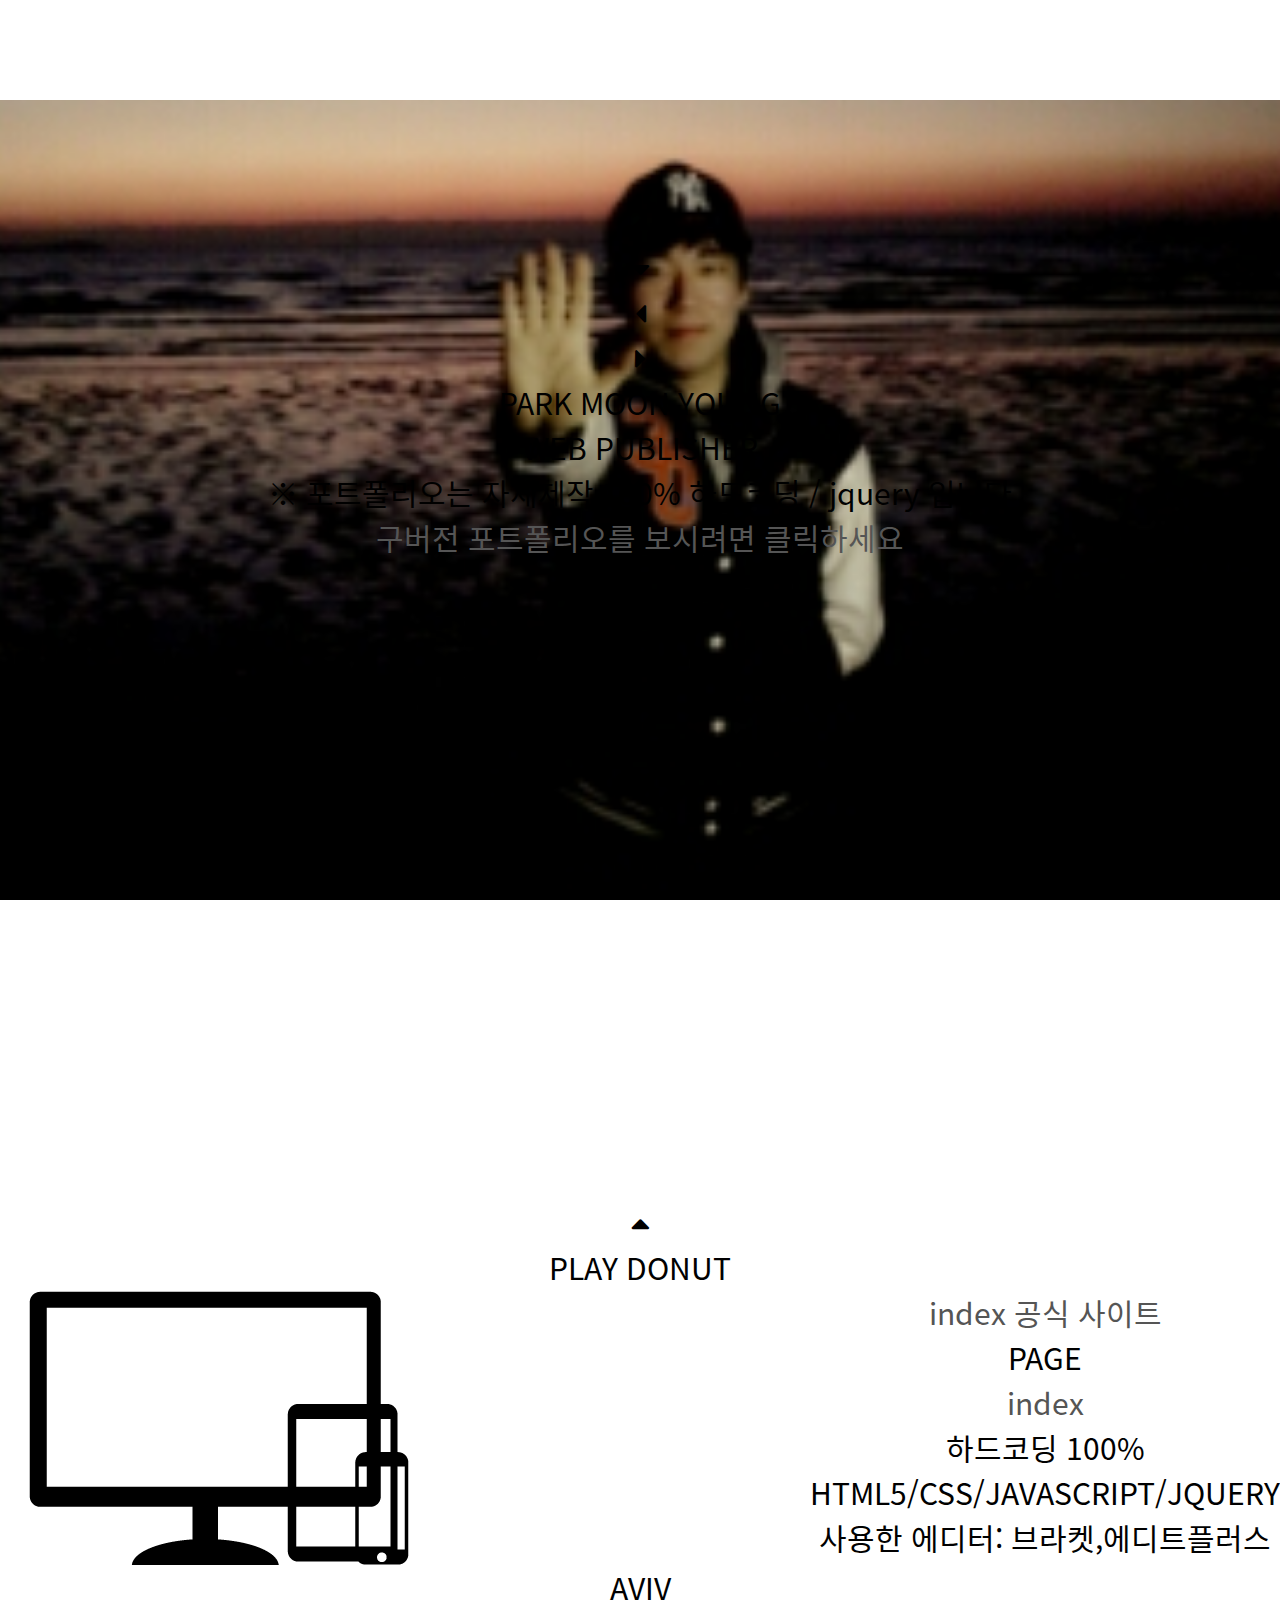
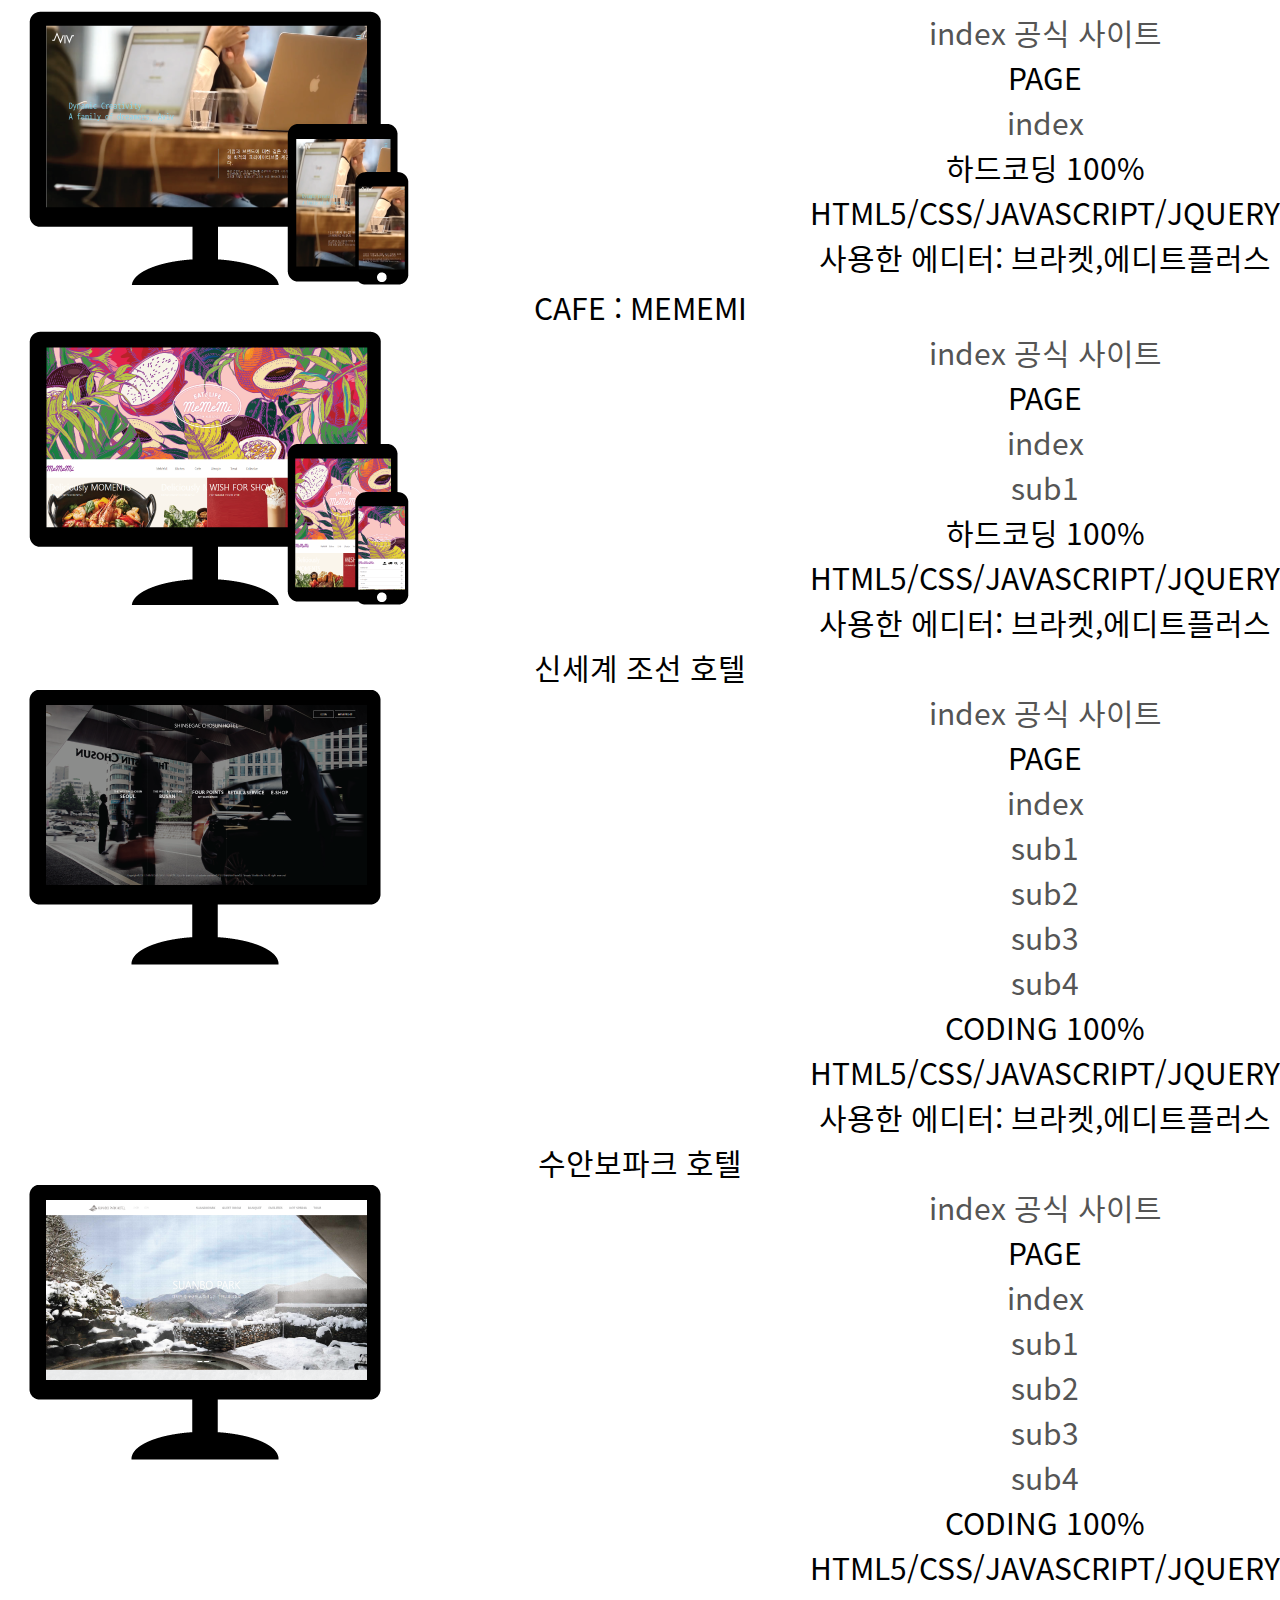
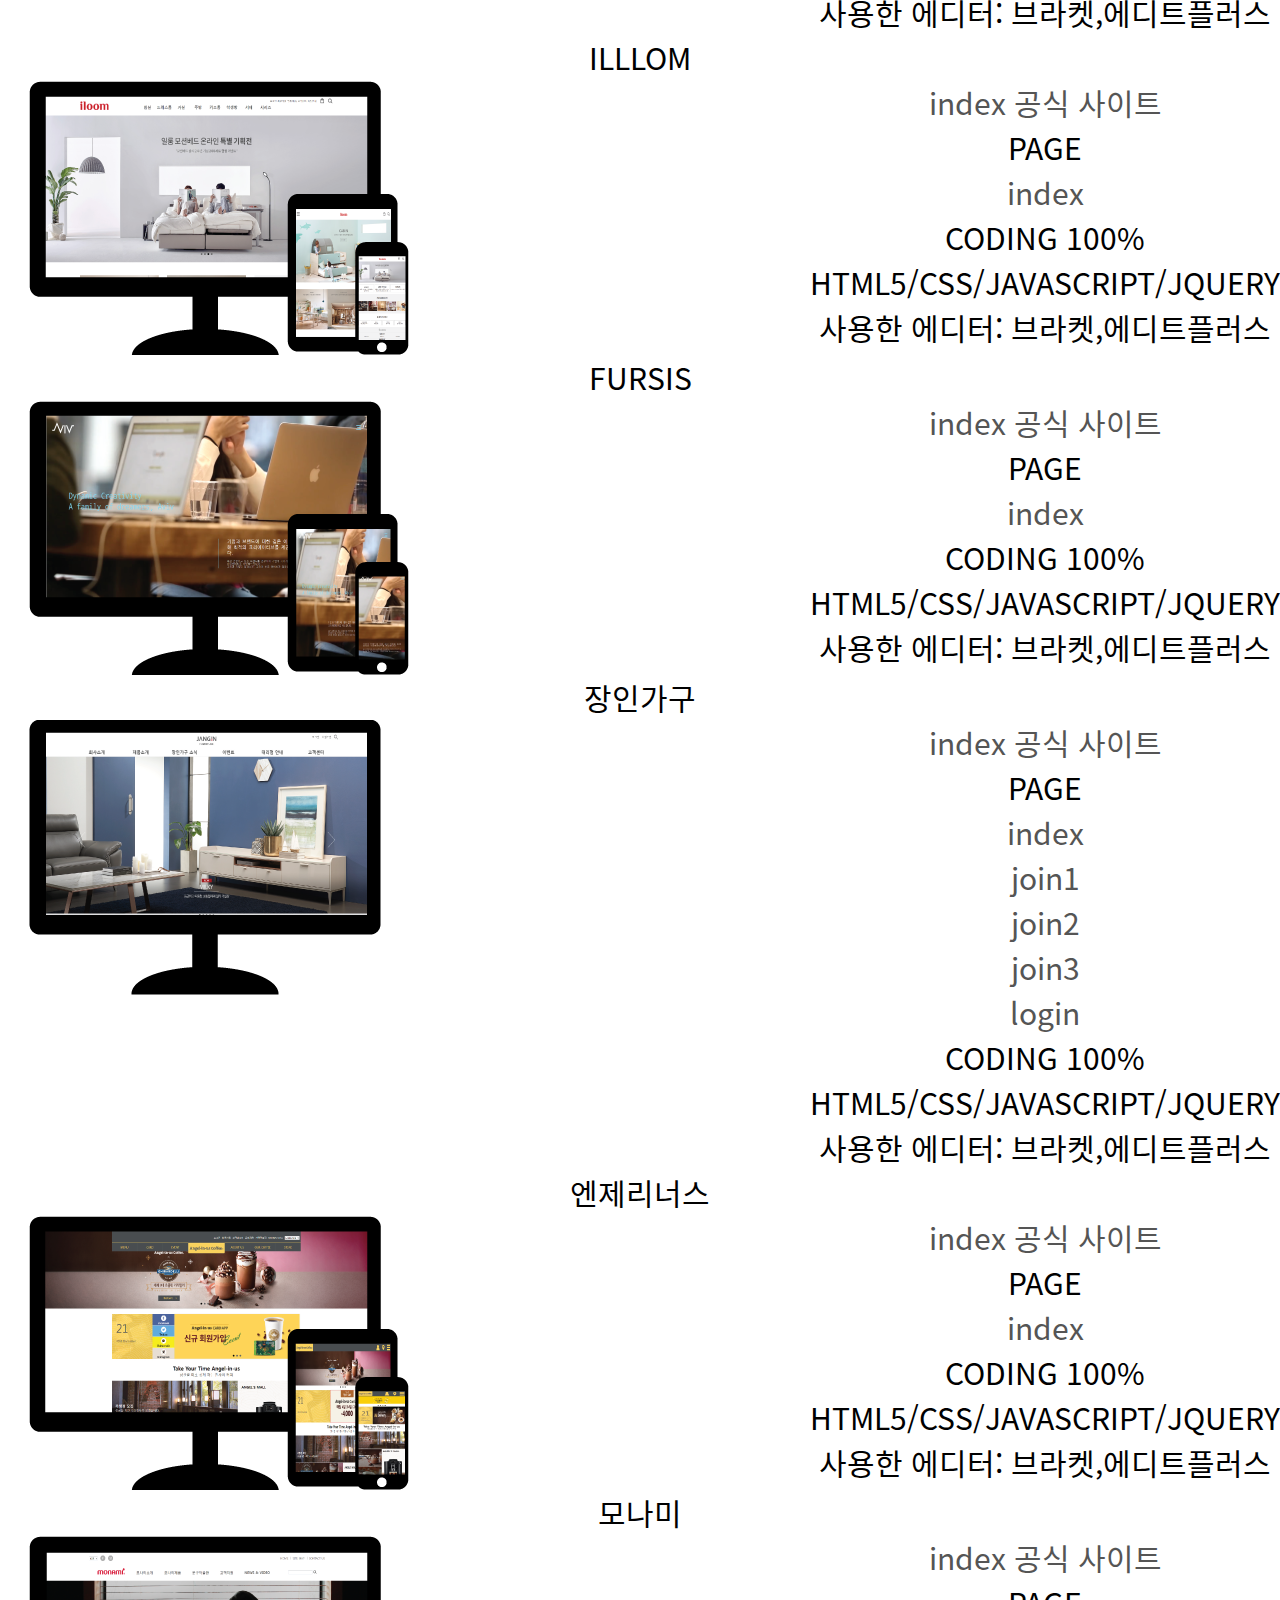
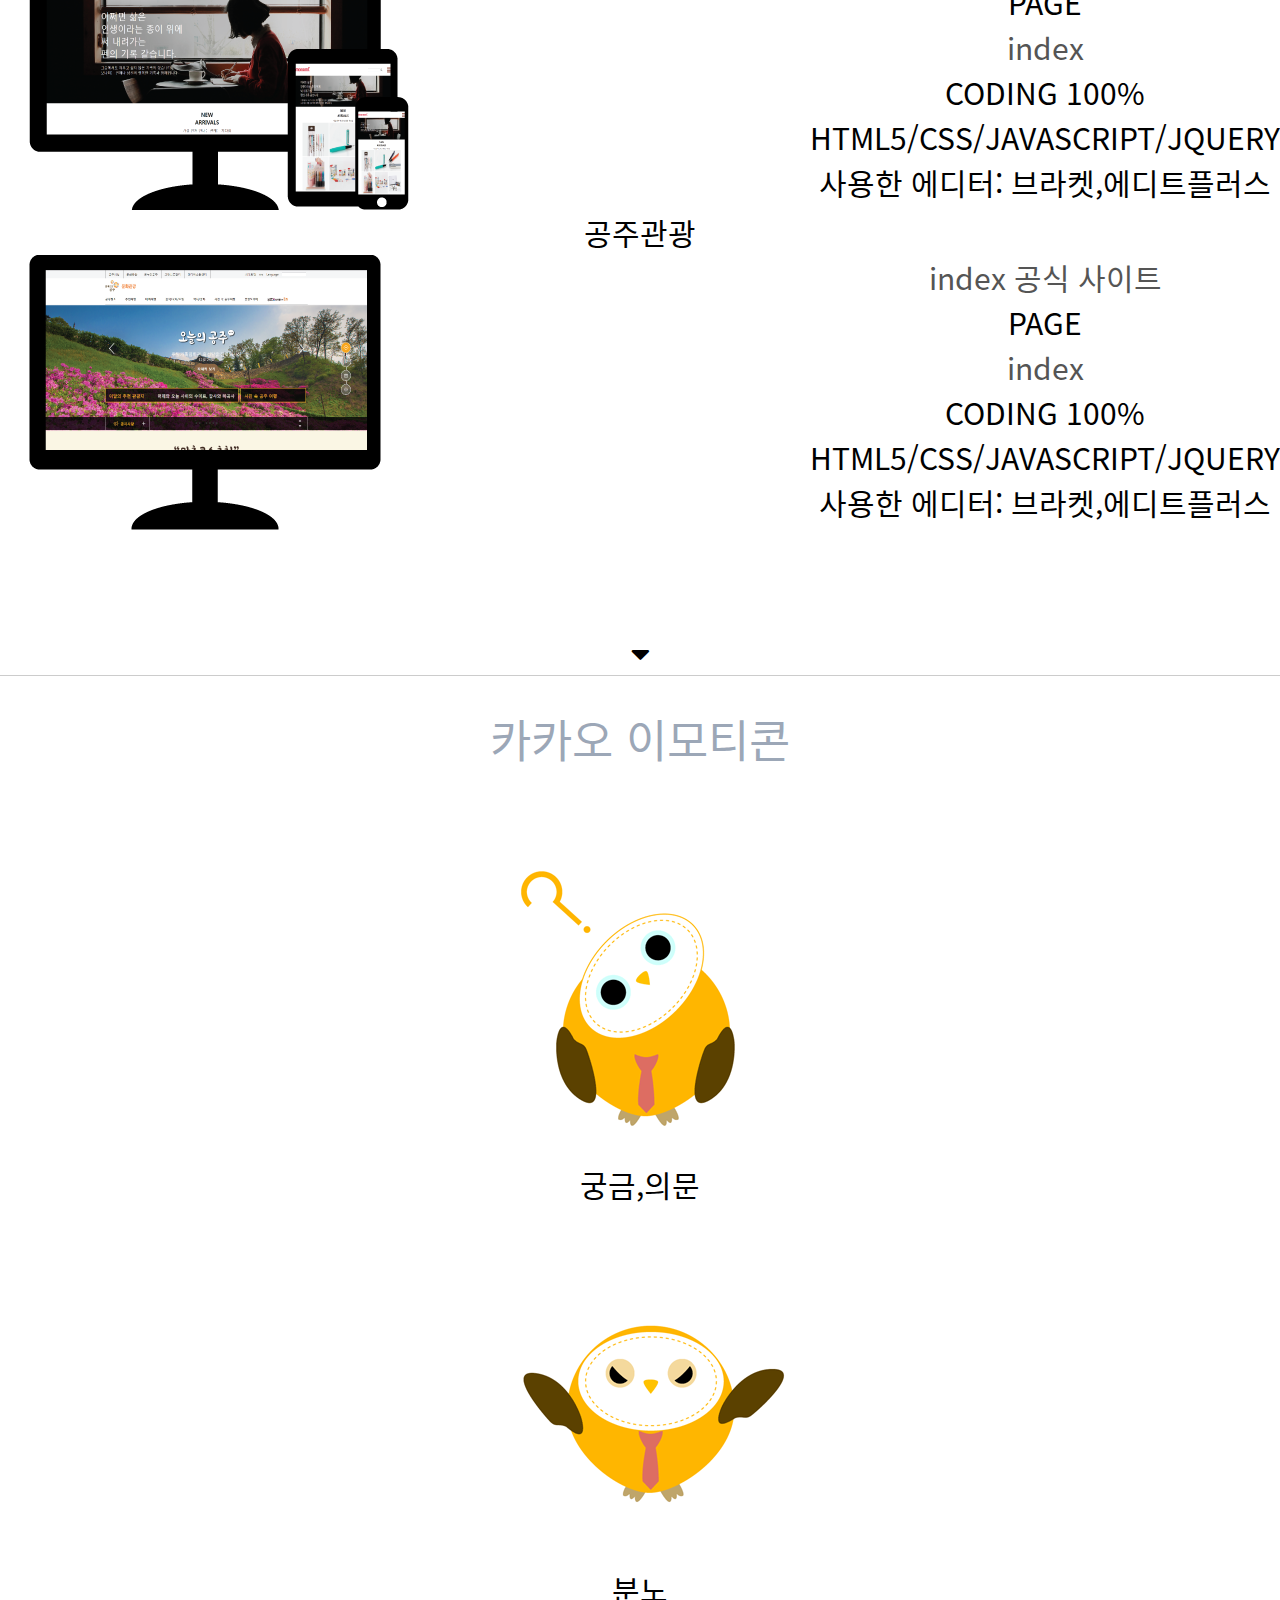
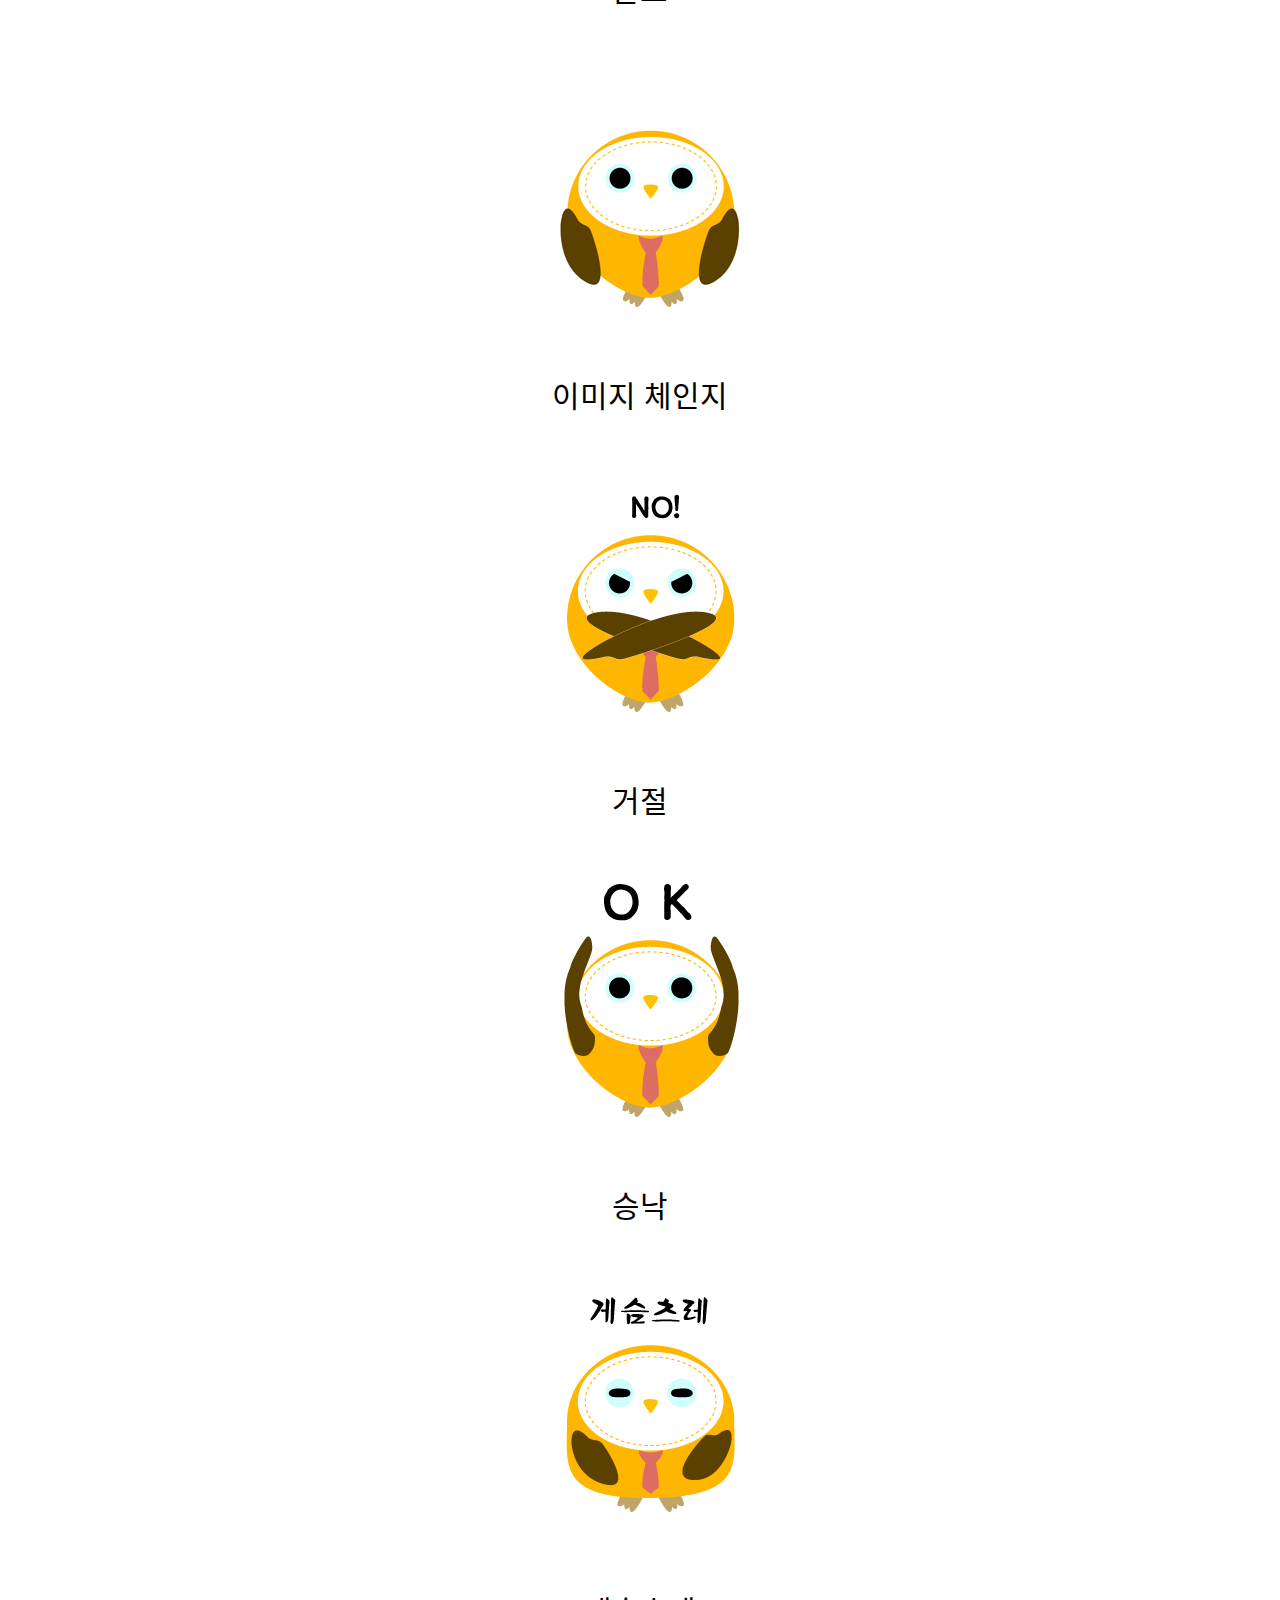
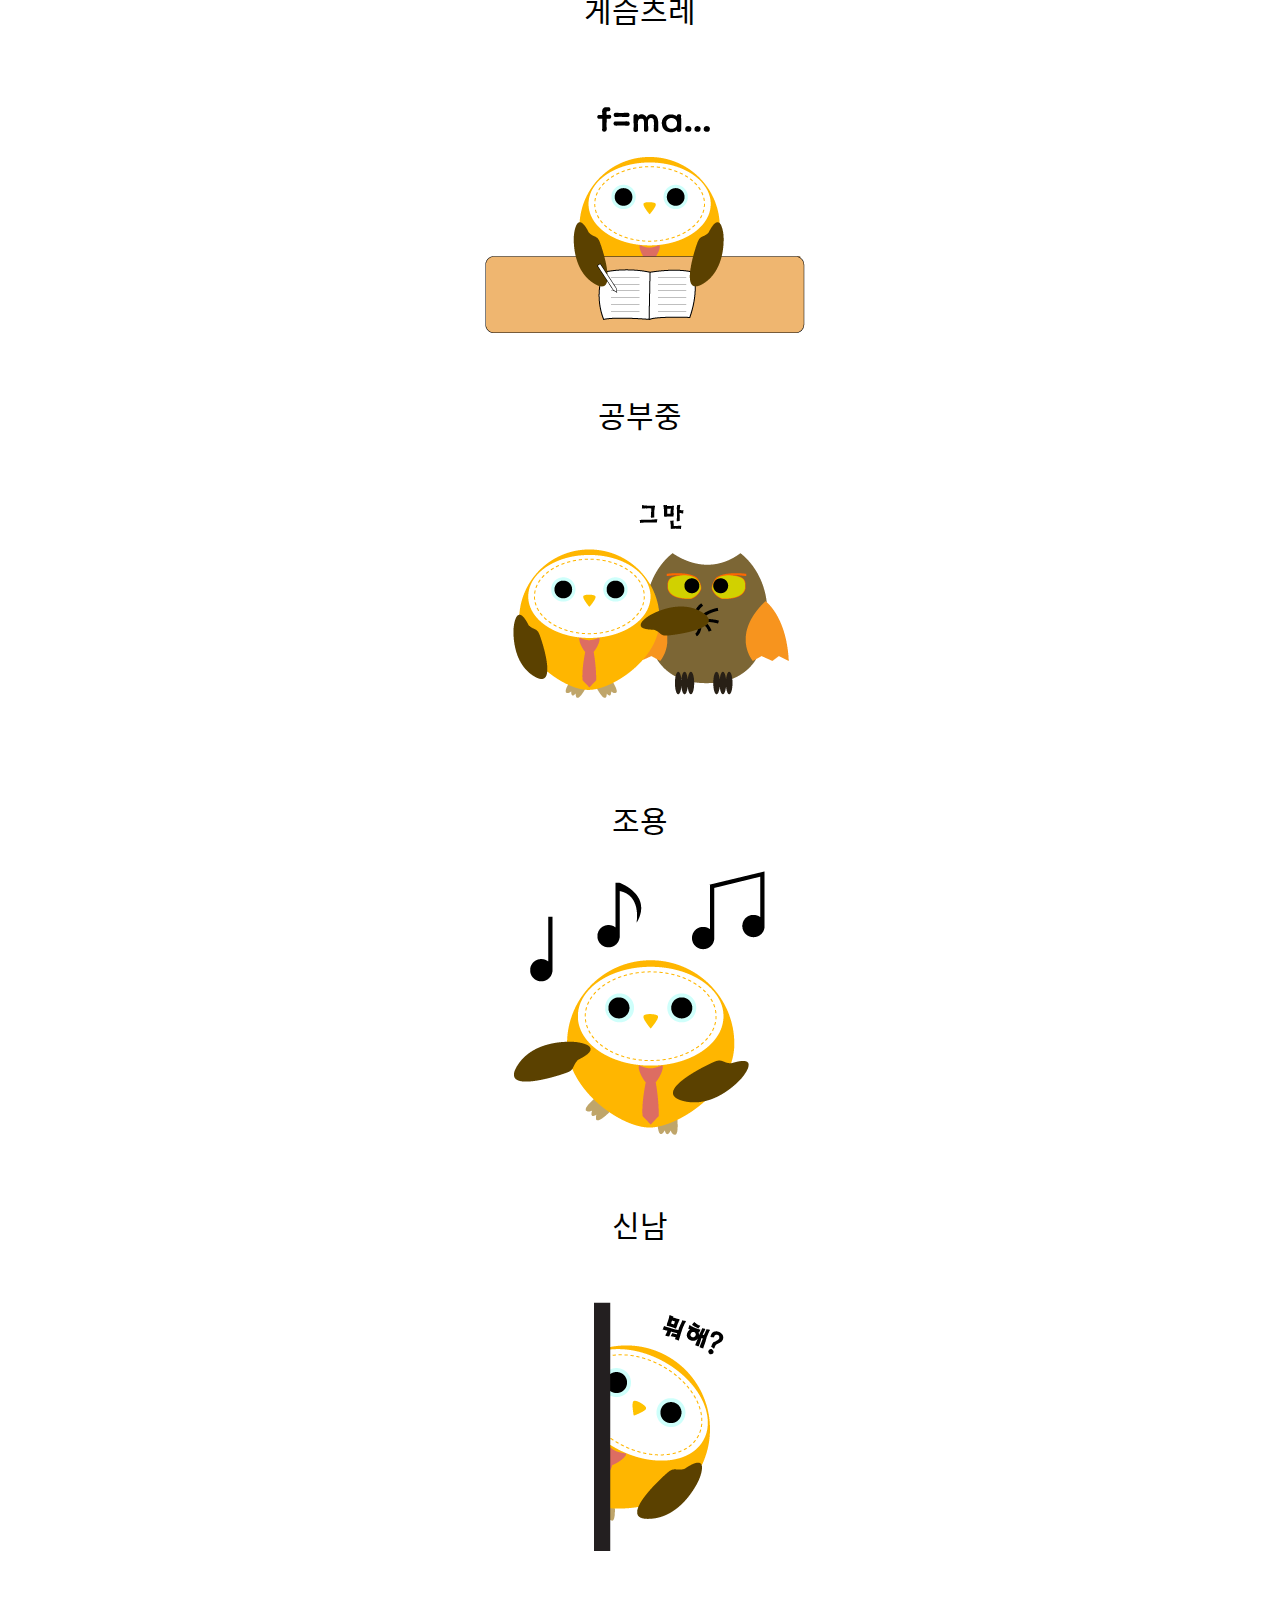
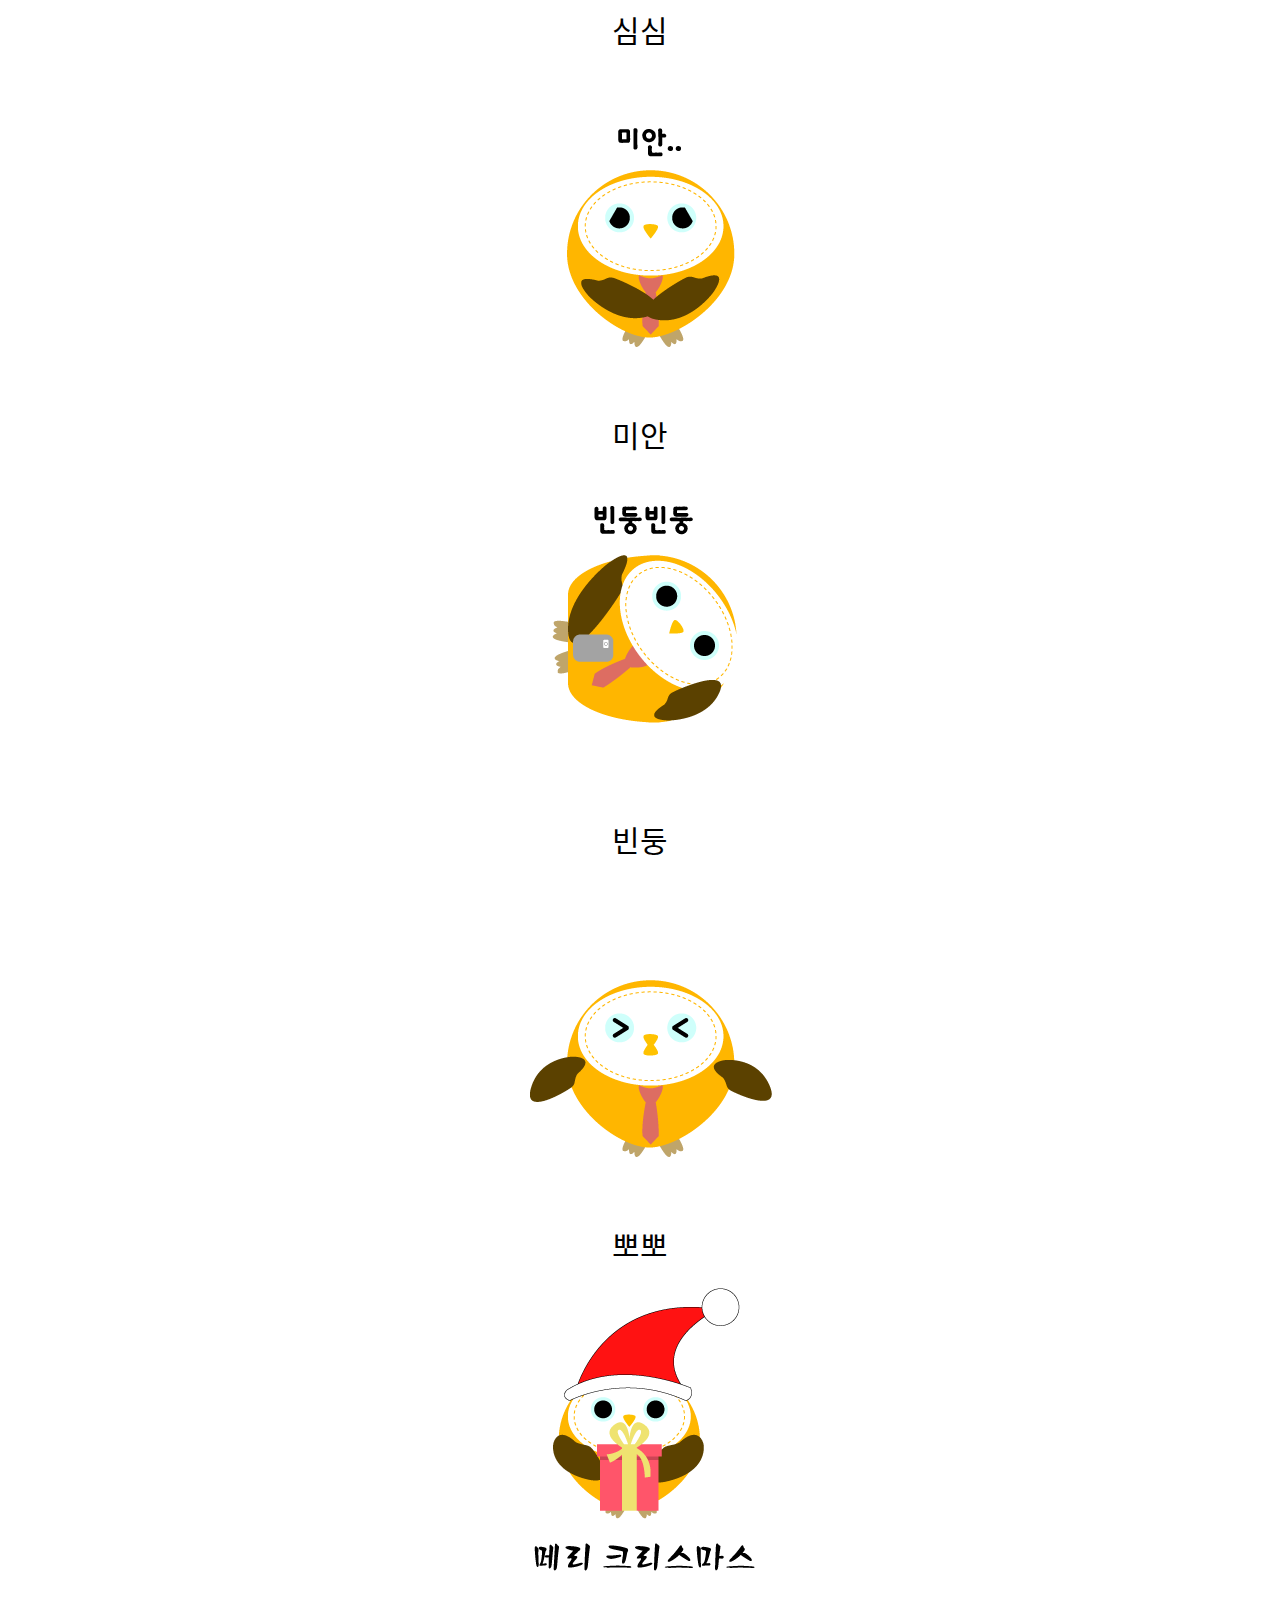
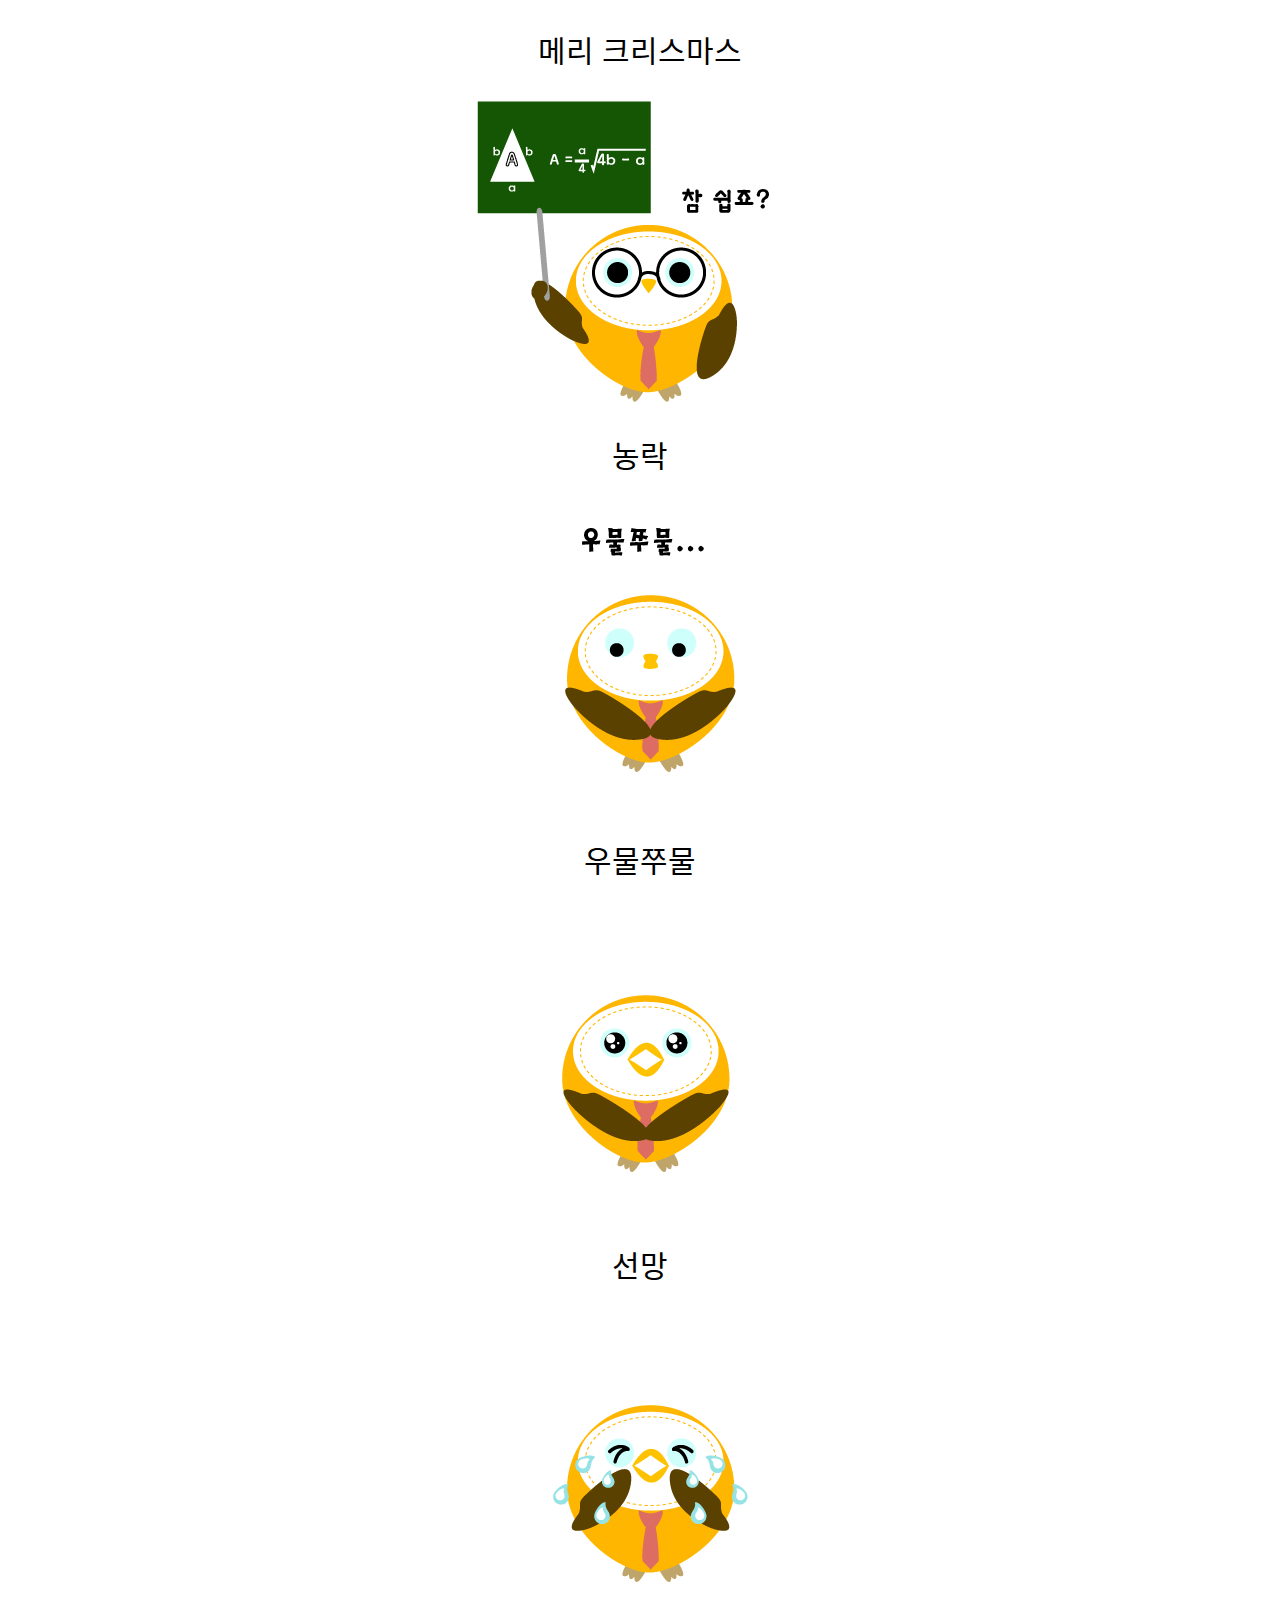
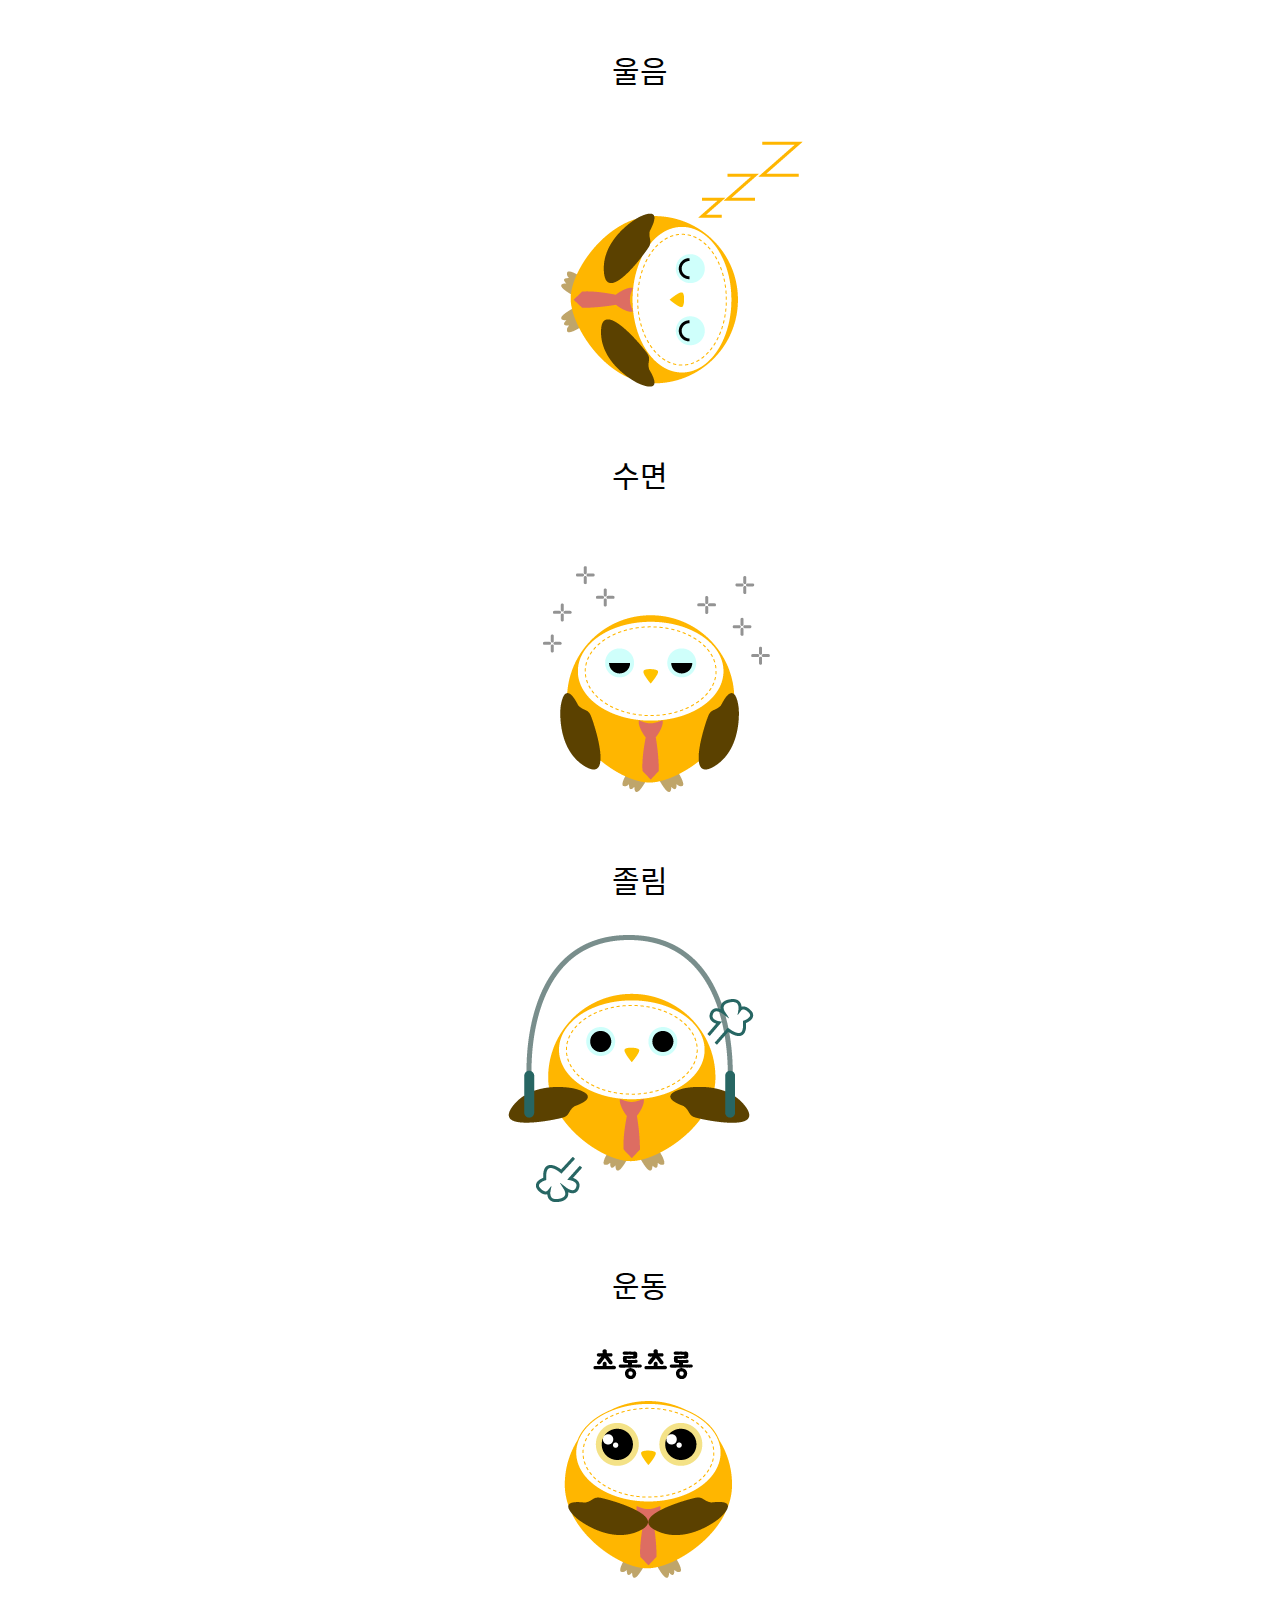
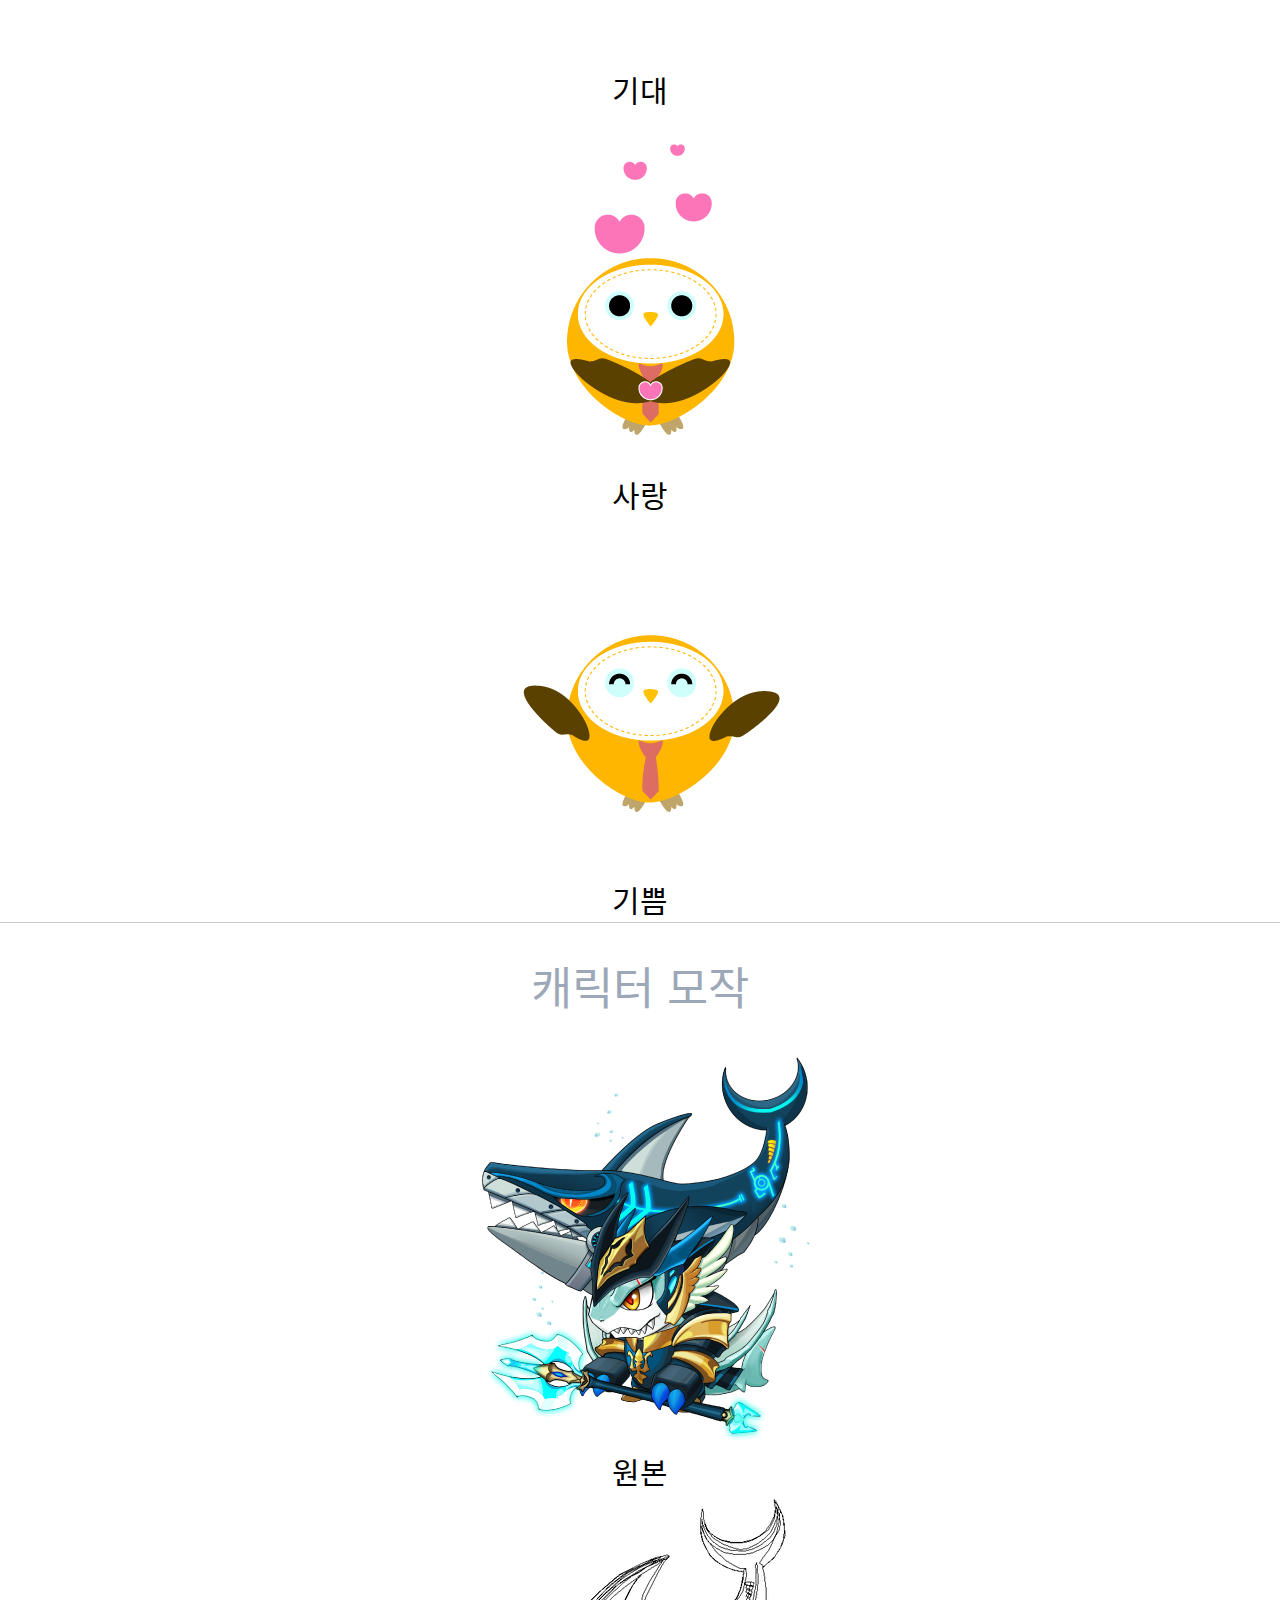
==== commit d80b3ca3: "플도1차" ====
--- a/index.html
+++ b/index.html
@@ -2,254 +2,345 @@
 <html lang="ko">
 <head>
 <meta charset="UTF-8">
-<meta name="viewport" content="width=device-width,initial-scale=1.0,minimum-scale=1.0,maximum-scale=1.0, user-sclable=yes">
-<meta name="author" content="PARK MOON YOUNG">
+<meta name="viewport" content="width=device-width,initial-scale=1.0,minimum-scale=1.0,maximum-scale=1.0 user-scalable=yes">
+<meta name="author" content="PARK MOON YOUNG"> 
 <meta name="keywords" content="박문영,퍼블리셔,웹퍼블리셔,포트폴리오,포폴">
+  
 <title>박문영 포트폴리오</title>
 <link rel="shortcut icon" href="images/my-favicon.ico">
-<link rel="stylesheet" href="css/reset.css">
+<link rel="stylesheet" href="https://use.fontawesome.com/releases/v5.2.0/css/all.css">
 <link rel="stylesheet" href="css/main.css">
 
 <script src="js/jquery-1.7.2.min.js"></script>
 <script src="js/main.js"></script>
 
-<!--[if lt IE9]>
-<script src="js/html5shiv.js"></script>
-<script src="js/html5shiv-printshiv.js"></script>
-<script src="js/respond.js"></script>
-<!--[endif]-->
 </head>
 <body>
-<div id="skipNavi">
-<p><a href="index.html">본문으로가기</a></p>
-<p><a href="#gnb">주메뉴가기</a></p>
-</div>
-<header id="header">
-	<h1 class="logo"><a href="index.html"><img src="images/logo11.png" alt="MYP"></a></h1>
-	<button class="btn_allmenu"><div><span>전체메뉴</span></div></button>
-	<nav class="gnb_wrap">		
+<div id="skipNavi"><a href="index.hmtl">본문바로가기</a><a href="#gnb">주메뉴가기</a></div> 
+<header>
+    <h1 class="logo"><a href=""><img src="images/logo10.png" alt="박문영 로고"></a></h1>
+    <button class="btn_allmenu_open btn_allmenu"><div><span>전체메뉴열기</span></div></button>
+    <nav>
+        <button class="btn_allmenu_close btn_allmenu"><div><span>전체메뉴닫기</span></div></button>
         <h2 class="blind">주메뉴</h2>
-		<ul class="gnb" id="gnb">
-			<li class="btn_web">
-			    <a href="#content_web">
-			        <div class="btn_roll">
-			            <div>WEB</div>
-			            <div>웹</div>
-			        </div>
-	    		</a>
-			</li>
-			<li class="btn_design">
-                <a href="#content_design">
-			        <div class="btn_roll">
-			            <div>DESIGN</div>
-			            <div>디자인</div>
-			        </div>    			    
-			    </a>
-			</li>
-			<li class="btn_about">
-			    <a href="#content_about">
-			        <div class="btn_roll">
-			            <div>ABOUT</div>
-			            <div>어바웃</div>
-			        </div>                    
-			    </a>
-			</li>
-			<li class="btn_skills">
-	    		<a href="#content_skill">
-			        <div class="btn_roll">
-			            <div>SKILL</div>
-			            <div>스킬</div>
-			        </div>			    
-    			</a>
-			</li>
-			<li class="btn_contact">
-			    <a href="#content_contact">
-			        <div class="btn_roll">
-			            <div>CONTACT</div>
-			            <div>컨택트</div>
-			        </div>			        
-			    </a>
-			</li>
-		</ul>
-	</nav>	
+        <ul class="gnb">
+            <li class="sub_web"><a href=""><span>WEB</span></a></li>
+            <li class="sub_design"><a href=""><span>DESIGN</span></a></li>
+            <li class="sub_about"><a href=""><span>ABOUT</span></a></li>
+            <li class="sub_skill"><a href=""><span>SKILL</span></a></li>
+        </ul>
+    </nav>
 </header>
 <div id="container">
-	<div class="content_intro">
-		<div class="intro_bg">	
-			<ul class="my_name">
-				<li class="name1">박</li>
-				<li class="name2">문</li>
-				<li class="name3">영</li>
-			</ul>
-		</div>
-	</div><!--content_intro-->
-	
-	<div class="content_web content" id="content_web">
-		<div class="inner">
-			<h2 class="title">WEB</h2>
-			<div class="web_menu  menu_flex">
-				<section class="web_sec sec">
-					<figure>
-						<img src="images/moniter-aviv.png" alt="아비브 메인이미지">
-						<figcaption>업체명 : 아비브</figcaption>
-					</figure>
-					<h4>반응형 카피</h4>
-					<ul>
-						<li><a href="web/10-aviv/index.html">index</a></li>
-					</ul>
-					<div class="web_btn">
-						<a href="images/modal-aviv.png" class="modal">설명 보기</a>
-						<a href="https://avivland.com/"target="_blank">공식 홈페이지</a>
-					</div>
-				</section><!--//sec-->
-				<section class="web_sec sec">
-					<figure>
-						<img src="images/moniter-mememe.png" alt="미미미 메인이미지">
-						<figcaption>업체명 : 카페 미미미</figcaption>
-					</figure>
-					<h4>반응형 카피</h4>
-					<ul>
-						<li><a href="web/9-mememi/index.html">index</a></li>
-						<li><a href="web/9-mememi/sub1-1.html">sub1</a></li>
-					</ul>
-					<div class="web_btn">
-						<a href="images/modal-mememi.png" class="modal">설명 보기</a>
-						<a href="http://www.cafemememi.com/"target="_blank">공식 홈페이지</a>
-					</div>
-				</section><!--//sec-->
-				<section class="web_sec sec">
-					<figure>
-						<img src="images/moniter-josun.png" alt="조선호텔 메인이미지">
-						<figcaption>업체명 : 신세계 조선 호텔</figcaption>
-					</figure>
-					<h4>적응형 카피</h4>
-					<ul>
-						<li><a href="web/8-chosun/index.html">index</a></li>
-						<li><a href="web/8-chosun/sub1.html">sub1</a></li>
-						<li><a href="web/8-chosun/sub2.html">sub2</a></li>
-						<li><a href="web/8-chosun/sub3.html">sub3</a></li>
-						<li><a href="web/8-chosun/sub4.html">sub4</a></li>
-					</ul>
-					<div class="web_btn">
-						<a href="images/modal-chosun.png" class="modal">설명 보기</a>
-						<a href="https://www.echosunhotel.com/intro.do" target="_blank">공식 홈페이지</a>
-					</div>
-				</section><!--//sec-->
-				<section class="web_sec sec">
-					<figure>
-						<img src="images/moniter-suanbo.png" alt="수안보파크호텔 메인이미지">
-						<figcaption>업체명 : 수안보파크호텔</figcaption>
-					</figure>
-					<h4>적응형 카피</h4>
-					<ul>
-						<li><a href="web/7-suanbo/index.html">index</a></li>
-						<li><a href="web/7-suanbo/sub1.html">sub1</a></li>
-						<li><a href="web/7-suanbo/sub2.html">sub2</a></li>
-						<li><a href="web/7-suanbo/sub3.html">sub3</a></li>
-						<li><a href="web/7-suanbo/sub4.html">sub4</a></li>
-					</ul>
-					<div class="web_btn">
-						<a href="images/modal-suanbo2.png" class="modal">설명 보기</a>
-						<a href="http://www.suanbopark.co.kr/default/" target="_blank">공식 홈페이지</a>
-					</div>
-				</section><!--//sec1-->
-				<section class="web_sec sec">
-					<figure>
-						<img src="images/moniter-iloom.png" alt="일룸 메인이미지">
-						<figcaption>업체명 : 일룸</figcaption>
-					</figure>
-					<h4>반응형 카피</h4>
-					<ul>
-						<li><a href="web/6-iloom/index.html">index</a></li>
-					</ul>
-					<div class="web_btn">
-						<a href="images/modal-iloom.png" class="modal">설명 보기</a>
-						<a href="https://www.iloom.com/" target="_blank">공식 홈페이지</a>
-					</div>
-				</section><!--//sec2-->
-				<section class="web_sec sec">
-					<figure>
-						<img src="images/moniter-fursys.png" alt="퍼시스 메인이미지">
-						<figcaption>업체명 : 퍼시스</figcaption>
-					</figure>
-					<h4>반응형 카피</h4>
-					<ul>
-						<li><a href="web/5-fursis/index.html">index</a></li>
-					</ul>
-					<div class="web_btn">
-						<a href="images/modal-fursys.png" class="modal">설명 보기</a>
-						<a href="http://www.fursys.com/fur_frt/common/main.do" target="_blank">공식 홈페이지</a>
-					</div>
-				</section><!--//sec-->
-
-				<section class="web_sec sec">
-					<figure>
-						<img src="images/moniter-jangin.png" alt="장인가구 메인이미지">
-						<figcaption>업체명 : 장인가구</figcaption>
-					</figure>
-					<h4>반응형 카피</h4>
-					<ul>
-						<li><a href="web/4-jangin/index.html">index</a></li>
-						<li><a href="web/4-jangin/join1.html">join1</a></li>
-						<li><a href="web/4-jangin/join2.html">join2</a></li>
-						<li><a href="web/4-jangin/join3.html">join3</a></li>
-						<li><a href="web/4-jangin/login.html">login</a></li>
-					</ul>
-					<div class="web_btn">
-						<a href="images/modal-jangin.png" class="modal">설명 보기</a>
-						<a href="https://www.jangin.com/" target="_blank">공식 홈페이지</a>
-					</div>
-				</section><!--//sec6-->
-				<section class="web_sec sec">
-					<figure>
-						<img src="images/moniter-angel.png" alt="엔제리너스 메인이미지">
-						<figcaption>업체명 : 엔제리너스</figcaption>
-					</figure>
-					<h4>반응형 카피</h4>
-					<ul>
-						<li><a href="web/3-angelinus/index.html">index</a></li>
-					</ul>
-					<div class="web_btn">
-						<a href="images/modal-angel.png" class="modal">설명 보기</a>
-						<a href="http://www.angelinus.com/" target="_blank">공식 홈페이지</a>
-					</div>
-				</section><!--//sec-->
-				<section class="web_sec sec">
-					<figure>
-						<img src="images/moniter-monami.png" alt="모나미 메인이미지">
-						<figcaption>업체명 : 모나미</figcaption>
-					</figure>
-					<h4>반응형 카피</h4>
-					<ul>
-						<li><a href="web/2-monami/index.html">index</a></li>
-					</ul>
-					<div class="web_btn">
-						<a href="images/modal-monami.png" class="modal">설명 보기</a>
-						<a href="http://www.monami.com/index.php" target="_blank">공식 홈페이지</a>
-					</div>
-				</section><!--//sec7-->
-				<section class="web_sec sec">
-					<figure>
-						<img src="images/moniter-gongju.png" alt="공주관광 메인이미지">
-						<figcaption>업체명 : 공주관광</figcaption>
-					</figure>
-					<h4>적응형 카피</h4>
-					<ul>
-						<li><a href="web/1-gongju/index.html">index</a></li>
-					</ul>
-					<div class="web_btn">
-						<a href="images/modal-gongju.png" class="modal">설명 보기</a>
-						<a href="http://tour.gongju.go.kr/html/kr/#txt" target="_blank">공식 홈페이지</a>
-					</div>
-				</section><!--//sec8-->
-			</div><!--web_menu-->
-		</div><!--inner-->	
-	</div><!--content_web-->
-	<div class="content_design content" id="content_design">
-		<div class="inner">
-			<h2 class="title">DESIGN</h2>
-			<p class="title_text">카카오 이모티콘</p>
-			<div class="design_menu kakao menu_flex">
+    <div class="content_intro">
+        <div class="arrow_wrap">   
+            <div class="arrow_up"><i class="fas fa-caret-up"></i></div>
+            <div class="arrow_bottom"><i class="fas fa-caret-down"></i></div>
+            <div class="arrow_left"><i class="fas fa-caret-left"></i></div>
+            <div class="arrow_right"><i class="fas fa-caret-right"></i></div>
+        </div><!--//arrow_wrap-->
+        <div class="inner">
+            <div class="my_intro">
+                <h2 class="name">PARK MOON YOUNG</h2>
+                <p>WEB PUBLISHER</p>
+            </div><!--//my_intro-->
+            
+            <p class="explain">
+                ※ 포트폴리오는 <span>자체제작 100% 하드코딩 / jquery</span> 입니다
+            </p>
+            <div class="ori_po">
+                <a href="http://puganim.dothome.co.kr/">구버전 포트폴리오를 보시려면 클릭하세요</a>
+            </div>
+        </div><!--//inner-->
+    </div><!--//intro-->
+    
+    <div id="content_web" class="content_web content_hide">
+        <div class="arrow arrow_up"><i class="fas fa-caret-up"></i></div>
+        <div class="inner">
+            <section class="web_box">
+                <h3 class="box_title">PLAY DONUT</h3>
+                <div class="menu_flex">
+                    <div class="web_img">
+                        <img src="images/null.png" alt="PLAYDONUT">
+                    </div>    
+                    <div class="menu_box">
+                        <div class="btn_page">
+                            <a href="web/10-aviv/index.html" target="_blank">index</a>
+                            <a href="https://avivland.com/"target="_blank">공식 사이트</a>
+                        </div>
+                        <h4>PAGE</h4>
+                        <ul class="btn_html">
+                            <li><a href="web/10-aviv/index.html" target="_blank">index</a></li>
+                        </ul>
+                        <div class="p_wrap">
+                            <p>하드코딩 100%</p>
+                            <p>HTML5/CSS/JAVASCRIPT/JQUERY</p>
+                            <p>사용한 에디터: 브라켓,에디트플러스</p>
+                        </div>    
+                    </div><!--//menu_box-->
+                    
+                </div><!--//menu_flex-->    
+            </section>
+            <section class="web_box">
+                <h3 class="box_title">AVIV</h3>
+                <div class="menu_flex">
+                    <div class="web_img">
+                        <img src="images/moniter-aviv.png" alt="아비브">
+                    </div>    
+                    <div class="menu_box">
+                        <div class="btn_page">
+                            <a href="web/10-aviv/index.html" target="_blank">index</a>
+                            <a href="https://avivland.com/"target="_blank">공식 사이트</a>
+                        </div>
+                        <h4>PAGE</h4>
+                        <ul class="btn_html">
+                            <li><a href="web/10-aviv/index.html" target="_blank">index</a></li>
+                        </ul>
+                        <div class="p_wrap">
+                            <p>하드코딩 100%</p>
+                            <p>HTML5/CSS/JAVASCRIPT/JQUERY</p>
+                            <p>사용한 에디터: 브라켓,에디트플러스</p>
+                        </div>    
+                    </div><!--//menu_box-->
+                    
+                </div><!--//menu_flex-->    
+            </section>
+            <section class="web_box web_box2">
+                <h3 class="box_title">CAFE : MEMEMI</h3>
+                <div class="menu_flex">
+                    <div class="web_img">
+                        <img src="images/moniter-mememe.png" alt="미미미 메인이미지">
+                    </div>    
+                    <div class="menu_box">
+                        <div class="btn_page">
+                            <a href="web/9-mememi/index.html" target="_blank">index</a>
+                            <a href="http://www.cafemememi.com/"target="_blank">공식 사이트</a>
+                        </div>
+                        <h4>PAGE</h4>
+                        <ul class="">
+                            <li><a href="web/9-mememi/index.html" target="_blank">index</a></li>
+                            <li><a href="web/9-mememi/sub1-1.html" target="_blank">sub1</a></li>
+                        </ul>
+                        <div class="p_wrap">
+                            <p>하드코딩 100%</p>
+                            <p>HTML5/CSS/JAVASCRIPT/JQUERY</p>
+                            <p>사용한 에디터: 브라켓,에디트플러스</p>
+                        </div>    
+                    </div><!--//menu_box-->
+                    
+                </div><!--//menu_flex-->    
+            </section>
+            <section class="web_box">
+                <h3 class="box_title">신세계 조선 호텔</h3>
+                <div class="menu_flex">
+                    <div class="web_img">
+                        <img src="images/moniter-josun.png" alt="조선호텔 메인이미지">
+                    </div>    
+                    <div class="menu_box">
+                        <div class="btn_page">
+                            <a href="web/8-chosun/index.html" target="_blank">index</a>
+                            <a href="https://www.echosunhotel.com/intro.do" target="_blank">공식 사이트</a>
+                        </div>
+                        <h4>PAGE</h4>
+                        <ul class="">
+                            <li><a href="web/8-chosun/index.html" target="_blank">index</a></li>
+                            <li><a href="web/8-chosun/sub1.html" target="_blank">sub1</a></li>
+                            <li><a href="web/8-chosun/sub2.html" target="_blank">sub2</a></li>
+                            <li><a href="web/8-chosun/sub3.html" target="_blank">sub3</a></li>
+                            <li><a href="web/8-chosun/sub4.html" target="_blank">sub4</a></li>
+                        </ul>
+                        <div class="p_wrap">
+                            <p>CODING 100%</p>
+                            <p>HTML5/CSS/JAVASCRIPT/JQUERY</p>
+                            <p>사용한 에디터: 브라켓,에디트플러스</p>
+                        </div>    
+                    </div><!--//menu_box-->
+                    
+                </div><!--//menu_flex-->    
+            </section>
+            <section class="web_box">
+                <h3 class="box_title">수안보파크 호텔</h3>
+                <div class="menu_flex">
+                    <div class="web_img">
+                        <img src="images/moniter-suanbo.png" alt="수안보파크호텔 메인이미지">
+                    </div>    
+                    <div class="menu_box">
+                        <div class="btn_page">
+                            <a href="web/7-suanbo/index.html" target="_blank">index</a>
+                            <a href="http://www.suanbopark.co.kr/default/" target="_blank">공식 사이트</a>
+                        </div>
+                        <h4>PAGE</h4>
+                        <ul class="">
+                            <li><a href="web/7-suanbo/index.html" target="_blank">index</a></li>
+                            <li><a href="web/7-suanbo/sub1.html" target="_blank">sub1</a></li>
+                            <li><a href="web/7-suanbo/sub2.html" target="_blank">sub2</a></li>
+                            <li><a href="web/7-suanbo/sub3.html" target="_blank">sub3</a></li>
+                            <li><a href="web/7-suanbo/sub4.html" target="_blank">sub4</a></li>
+                        </ul>
+                        <div class="p_wrap">
+                            <p>CODING 100%</p>
+                            <p>HTML5/CSS/JAVASCRIPT/JQUERY</p>
+                            <p>사용한 에디터: 브라켓,에디트플러스</p>
+                        </div>    
+                    </div><!--//menu_box-->
+                    
+                </div><!--//menu_flex-->    
+            </section> 
+            <section class="web_box">
+                <h3 class="box_title">ILLLOM</h3>
+                <div class="menu_flex">
+                    <div class="web_img">
+                       <img src="images/moniter-iloom.png" alt="일룸 메인이미지">
+                    </div>    
+                    <div class="menu_box">
+                        <div class="btn_page">
+                            <a href="web/6-iloom/index.html" target="_blank">index</a>
+                            <a href="https://www.iloom.com/" target="_blank">공식 사이트</a>
+                        </div>
+                        <h4>PAGE</h4>
+                        <ul class="">
+                            <li><a href="web/6-iloom/index.html" target="_blank">index</a></li>
+                        </ul>
+                        <div class="p_wrap">
+                            <p>CODING 100%</p>
+                            <p>HTML5/CSS/JAVASCRIPT/JQUERY</p>
+                            <p>사용한 에디터: 브라켓,에디트플러스</p>
+                        </div>    
+                    </div><!--//menu_box-->
+                    
+                </div><!--//menu_flex-->    
+            </section>
+            <section class="web_box">
+                <h3 class="box_title">FURSIS</h3>
+                <div class="menu_flex">
+                    <div class="web_img">
+                        <img src="images/moniter-aviv.png" alt="아비브">
+                    </div>    
+                    <div class="menu_box">
+                        <div class="btn_page">
+                            <a href="web/5-fursis/index.html" target="_blank">index</a>
+                            <a href="http://www.fursys.com/fur_frt/common/main.do" target="_blank">공식 사이트</a>
+                        </div>
+                        <h4>PAGE</h4>
+                        <ul class="">
+                            <li><a href="web/5-fursis/index.html" target="_blank">index</a></li>
+                        </ul>
+                        <div class="p_wrap">
+                            <p>CODING 100%</p>
+                            <p>HTML5/CSS/JAVASCRIPT/JQUERY</p>
+                            <p>사용한 에디터: 브라켓,에디트플러스</p>
+                        </div>    
+                    </div><!--//menu_box-->
+                    
+                </div><!--//menu_flex-->    
+            </section>
+            <section class="web_box">
+                <h3 class="box_title">장인가구</h3>
+                <div class="menu_flex">
+                    <div class="web_img">
+                        <img src="images/moniter-jangin.png" alt="장인가구 메인이미지">
+                    </div>    
+                    <div class="menu_box">
+                        <div class="btn_page">
+                            <a href="web/4-jangin/index.html" target="_blank">index</a>
+                            <a href="https://www.jangin.com/" target="_blank">공식 사이트</a>
+                        </div>
+                        <h4>PAGE</h4>
+                        <ul class="">
+                            <li><a href="web/4-jangin/index.html" target="_blank">index</a></li>
+                            <li><a href="web/4-jangin/join1.html" target="_blank">join1</a></li>
+                            <li><a href="web/4-jangin/join2.html" target="_blank">join2</a></li>
+                            <li><a href="web/4-jangin/join3.html" target="_blank">join3</a></li>
+                            <li><a href="web/4-jangin/login.html" target="_blank">login</a></li>
+                        </ul>
+                        <div class="p_wrap">
+                            <p>CODING 100%</p>
+                            <p>HTML5/CSS/JAVASCRIPT/JQUERY</p>
+                            <p>사용한 에디터: 브라켓,에디트플러스</p>
+                        </div>    
+                    </div><!--//menu_box-->
+                    
+                </div><!--//menu_flex-->    
+            </section>
+            <section class="web_box">
+                <h3 class="box_title">엔제리너스</h3>
+                <div class="menu_flex">
+                    <div class="web_img">
+                        <img src="images/moniter-angel.png" alt="엔제리너스 메인이미지">
+                    </div>    
+                    <div class="menu_box">
+                        <div class="btn_page">
+                            <a href="web/3-angelinus/index.html" target="_blank">index</a>
+                            <a href="http://www.angelinus.com/" target="_blank">공식 사이트</a>
+                        </div>
+                        <h4>PAGE</h4>
+                        <ul class="">
+                            <li><a href="web/3-angelinus/index.html" target="_blank">index</a></li>
+                        </ul>
+                        <div class="p_wrap">
+                            <p>CODING 100%</p>
+                            <p>HTML5/CSS/JAVASCRIPT/JQUERY</p>
+                            <p>사용한 에디터: 브라켓,에디트플러스</p>
+                        </div>    
+                    </div><!--//menu_box-->
+                    
+                </div><!--//menu_flex-->    
+            </section>
+            <section class="web_box">
+                <h3 class="box_title">모나미</h3>
+                <div class="menu_flex">
+                    <div class="web_img">
+                        <img src="images/moniter-monami.png" alt="모나미 메인이미지">
+                    </div>    
+                    <div class="menu_box">
+                        <div class="btn_page">
+                            <a href="web/2-monami/index.html" target="_blank">index</a>
+                            <a href="http://www.monami.com/index.php" target="_blank">공식 사이트</a>
+                        </div>
+                        <h4>PAGE</h4>
+                        <ul class="">
+                            <li><a href="web/2-monami/index.html" target="_blank">index</a></li>
+                        </ul>
+                        <div class="p_wrap">
+                            <p>CODING 100%</p>
+                            <p>HTML5/CSS/JAVASCRIPT/JQUERY</p>
+                            <p>사용한 에디터: 브라켓,에디트플러스</p>
+                        </div>    
+                    </div><!--//menu_box-->
+                    
+                </div><!--//menu_flex-->    
+            </section>
+            <section class="web_box">
+                <h3 class="box_title">공주관광</h3>
+                <div class="menu_flex">
+                    <div class="web_img">
+                        <img src="images/moniter-gongju.png" alt="공주관광 메인이미지">
+                    </div>    
+                    <div class="menu_box">
+                        <div class="btn_page">
+                            <a href="web/1-gongju/index.html" target="_blank">index</a>
+                            <a href="http://tour.gongju.go.kr/html/kr/#txt" target="_blank">공식 사이트</a>
+                        </div>
+                        <h4>PAGE</h4>
+                        <ul class="">
+                            <li><a href="web/1-gongju/index.html" target="_blank">index</a></li>
+                        </ul>
+                        <div class="p_wrap">
+                            <p>CODING 100%</p>
+                            <p>HTML5/CSS/JAVASCRIPT/JQUERY</p>
+                            <p>사용한 에디터: 브라켓,에디트플러스</p>
+                        </div>    
+                    </div><!--//menu_box-->
+                    
+                </div><!--//menu_flex-->    
+            </section>                                                                                       
+        </div><!--//inner-->
+    </div><!--//web-->
+    <div class="content_design content_hide">
+        <div class="arrow arrow_bottom"><i class="fas fa-caret-down"></i></div>
+        <div class="inner">
+            <h2 class="title_text">카카오 이모티콘</h2>
+            <div class="design_kakao">
 				<figure>
 					<img src="images/owl-move1.gif" alt="궁금">
 					<figcaption>궁금,의문</figcaption>
@@ -345,236 +436,199 @@
 				<figure>
 					<img src="images/owl21.png" alt="기쁨">
 					<figcaption>기쁨</figcaption>
-				</figure>
+				</figure>                
+            </div><!--//design_kakao-->
+            <h2 class="title_text">캐릭터 모작</h2>
+            <div class="design_copy">
+                <section class="character">
+				    <figure>
+				        <img src="images/character1-ori.png" alt="피즈 원본">
+				        <figcaption>원본</figcaption>
+				    </figure>
+				    <figure>
+				        <img src="images/character1-sche.png" alt="피즈">
+				        <figcaption>모작 스케치</figcaption>
+				    </figure>
+				    <figure>
+				        <img src="images/character1-mozac.png" alt="피즈 모작">
+				        <figcaption>모작 완성본</figcaption>
+				    </figure>				        				    
+				</section>
 
-			</div><!--design_menu-->
-			<p class="title_text">캐릭터 모작</p>
-			<div class="design_menu menu_flex character">
-				<section class="character_box">
-				    <a href="images/character1-ori.png" class="modal">
-				        <figure>
-				            <img src="images/character1-ori.png" alt="피즈 원본">
-				            <figcaption>원본</figcaption>
-				        </figure>
-				        <div class="img_text">크게보기</div>
-				    </a>
-				    <a href="images/character1-sche.png" class="modal">
-				        <figure>
-				            <img src="images/character1-sche.png" alt="피즈">
-				            <figcaption>모작 스케치</figcaption>
-				        </figure>
-				        <div class="img_text">크게보기</div>
-				    </a>
-				    <a href="images/character1-mozac.png" class="modal">
-				        <figure>
-				            <img src="images/character1-mozac.png" alt="피즈 모작">
-				            <figcaption>모작 완성본</figcaption>
-				        </figure>
-				        <div class="img_text">크게보기</div>
-				    </a>		
+                <section class="character">
+				    <figure>
+				        <img src="images/character2-ori.png" alt="나르 원본">
+				        <figcaption>원본</figcaption>
+				    </figure>
+				    <figure>
+				        <img src="images/character2-sche.png" alt="나르 스케치">
+				        <figcaption>모작 스케치</figcaption>
+				    </figure>
+				    <figure>
+				        <img src="images/character2-mozac.png" alt="나르 모작">
+				        <figcaption>모작 완성본</figcaption>
+				    </figure>				        				    
 				</section>
-				<section class="character_box">
-				    <a href="images/character2-ori.png" class="modal">
-				        <figure>
-				            <img src="images/character2-ori.png" alt="나르 원본">
-				            <figcaption>원본</figcaption>
-				        </figure>
-				        <div class="img_text">크게보기</div>
-				    </a>
-				    <a href="images/character2-sche.png" class="modal">
-				        <figure>
-				            <img src="images/character2-sche.png" alt="나르 스케치">
-				            <figcaption>모작 스케치</figcaption>
-				        </figure>
-				        <div class="img_text">크게보기</div>
-				    </a>
-				    <a href="images/character2-mozac.png" class="modal">
-				        <figure>
-				            <img src="images/character2-mozac.png" alt="피즈 라인">
-				            <figcaption>모작 완성본</figcaption>
-				        </figure>
-				        <div class="img_text">크게보기</div>
-				    </a>				
-				</section>
-				<section class="character_box">
-				    <a href="images/character3-ori.png" class="modal">
-				        <figure>
-				            <img src="images/character3-ori.png" alt="카직스 원본">
-				            <figcaption>원본</figcaption>
-				        </figure>
-				        <div class="img_text">크게보기</div>
-				    </a>
-				    <a href="images/character3-sche.png" class="modal">
-				        <figure>
-				            <img src="images/character3-sche.png" alt="카직스 스케치">
-				            <figcaption>모작 스케치</figcaption>
-				        </figure>
-				        <div class="img_text">크게보기</div>
-				    </a>
-				    <a href="images/character3-mozac.png" class="modal">
-				        <figure>
-				            <img src="images/character3-mozac.png" alt="카직스 모작">
-				            <figcaption>모작 완성본</figcaption>
-				        </figure>
-				        <div class="img_text">크게보기</div>
-				    </a>				
-				</section>
-				<section class="character_box">
-				    <a href="images/character4-ori.png" class="modal">
-				        <figure>
-				            <img src="images/character4-ori.png" alt="니달리 원본">
-				            <figcaption>원본</figcaption>
-				        </figure>
-				        <div class="img_text">크게보기</div>
-				    </a>
-				    <a href="images/character4-sche.png" class="modal">
-				        <figure>
-				            <img src="images/character4-sche.png" alt="니달리 원본">
-				            <figcaption>모작 스케치</figcaption>
-				        </figure>
-				        <div class="img_text">크게보기</div>
-				    </a>
-				    <a href="images/character4-mozac.png" class="modal">
-				        <figure>
-				            <img src="images/character4-mozac.png" alt="니달리 모작">
-				            <figcaption>모작 완성본</figcaption>
-				        </figure>
-				        <div class="img_text">크게보기</div>
-				    </a>				
-				</section>
-			</div>
-		</div><!--inner-->	
-	</div><!--content_design-->
-
-	<div class="content_about content" id="content_about">
-		<div class="inner">
-			<h2 class="title">ABOUT ME</h2>
-			<div class="about_explain">
-				<div class="ficture">
-					<p><img src="images/myprofile.jpg" alt="박문영 증명사진"></p>
-					<ul class="">
-						<li><span>BRITH</span>1988.07.27</li>
-						<li><span>HOME</span>서울시 성북구 정릉동</li>
-						<li><span>PHONE</span>010 - 9155 - 4622</li>
-						<li><span>MAIL</span>puganims@naver.com</li>
-						
-					</ul>
-				</div>
-				<div class="profile">
-					<dl>
-						<dt>EDUCATION</dt>
-						<dd><span>2019.03 ~</span>방송통신대학교 <br>컴퓨터공학과 입학</dd>
-						<dd><span>2018.07 ~ 2019.04</span>대우직업능력개발원 웹퍼블리셔 수료</dd>
-						<dd><span>2008.03 ~ 2012.03</span>서경대학교 <br>전자공학과 자퇴</dd>
-						<dd><span>2004.03 ~ 2007.01</span>경동고등학교 졸업</dd>
-					</dl>
-					<dl>
-						<dt>EXPERIENCE</dt>
-						<dd><span>2013 ~ 2018.05</span>산전 수전 공중전</dd>
-						<dd><span>2010.10 ~ 2011.09</span>에스텍시스템</dd>
-						<dd><span></span></dd>
-					</dl>
-					<dl>
-						<dt>LICENSE</dt>
-						<dd>2018.09<span></span>GTQ 그래픽 1급</dd>
-						<dd><span>2012.04</span>운전면허 1종 보통</dd>
-						<dd><span>2007.07</span>대한검도 初단</dd>
-					</dl>
-				</div>
-			</div><!--about_explain-->
-		</div><!--inner-->
-	</div><!--content_about-->
-
-	<div class="content_skill content" id="content_skill">
-		<div class="inner">
-			<h2 class="title">SKILL</h2>
-			<ul class="skill_menu">
-				<li>
-					<div class="skill_sub">
-						<h3>HTML</h3>
-						<span><em>90%</em></span>
-						<p>XHTML,HTML5를 구별하여 사용가능합니다 <br>웹접근성을 준수하여 마크업을 구현할 수 있습니다</p>
-					</div>
-				</li>
-				<li>
-					<div class="skill_sub">
-						<h3>CSS</h3>
-						<span><em>90%</em></span>
-						<p>최근에 나온 태그들을 숙지하고 사용가능하며 <br>FLEX로 레이아웃을 짜는 것에 능숙합니다</p>
-					</div>				
-				</li>
-				<li>
-					<div class="skill_sub">
-						<h3>Javascript</h3>
-						<span><em>60%</em></span>
-						<p>기본적인 함수,매서드 등을 사용가능합니다 <br>javascript에 필요한 함수들을 익히고 있습니다</p>
-					</div>				
-				</li>
-				<li>
-					<div class="skill_sub">
-						<h3>Jquery</h3>
-						<span><em>75%</em></span>
-						<p>주메뉴,탭메뉴 등 기본적인 코드를 제작할 수 있으며 <br>복잡한 논리함수를 응용할 수 있습니다</p>
-					</div>				
-				</li>
-				<li>
-					<div class="skill_sub">
-						<h3>Web Accesibility</h3>
-						<span><em>90%</em></span>
-						<p>웹 접근성을 고려하여 코딩합니다 <br>스크린 리더기로 수월하게 사용할 수 있도록 마크업을 할 수 있습니다</p>
-					</div>				
-				</li>
-				<li>
-					<div class="skill_sub">
-						<h3>Responsiv Web</h3>
-						<span><em>95%</em></span>
-						<p>미디어쿼리를 이용한 반응형 웹 제작에 능숙합니다 </p>
-					</div>				
-				</li>
-				<li>
-					<div class="skill_sub">
-						<h3>Illustrator</h3>
-						<span><em>80%</em></span>
-						<p>일러스트레이터의 기능들을 능숙하게 다룰 수 있습니다</p>
-					</div>				
-				</li>
-				<li>
-					<div class="skill_sub">
-						<h3>Photoshop</h3>
-						<span><em>70%</em></span>
-						<p>포토샵의 기능들을 능숙하게 사용가능합니다</p>
-					</div>				
-				</li>
-				<li>
-					<div class="skill_sub">
-						<h3>GitHub</h3>
-						<span><em>30%</em></span>
-						<p>깃허브의 기초적인 기능들을 숙지하고 있습니다</p>
-					</div>				
-				</li>
-			</ul>
-		</div><!--inner-->
-	</div><!--content_profile-->	
-
-	<div class="contact content" id="content_contact">
-		<div class="inner">
-			<h2 class="title">CONTACT</h2>
-			<div class="thank_wrap">
-				<div class="thank_left">
-					<h4 class="thank_logo"><img src="images/logo44.png" alt="MYP 로고"></h4>
-				</div>
-				<div class="thank_right">
-					<h4 class="">웹퍼블리셔 박문영</h4>
-					<p>010 - 9155 - 4622</p>
-					<p>puganims@naver.com</p>
-				</div>
-			</div>
-		</div><!--inner-->	
-	</div><!--content_contact-->
-	<footer id="footer">
-	<p>Copyright ⓒ 2019.parkmoonyoung.All rights reserved.</p>
-	</footer>
-</div><!--container-->
-
+               
+                <section class="character">
+				    <figure>
+				        <img src="images/character3-ori.png" alt="카직스 원본">
+				        <figcaption>원본</figcaption>
+				    </figure>
+				    <figure>
+				        <img src="images/character3-sche.png" alt="카직스 스케치">
+				        <figcaption>모작 스케치</figcaption>
+				    </figure>
+				    <figure>
+				        <img src="images/character3-mozac.png" alt="카직스 모작">
+				        <figcaption>모작 완성본</figcaption>
+				    </figure>				        				    
+				</section>                
+                                                                                
+                <section class="character">
+				    <figure>
+				        <img src="images/character4-ori.png" alt="니달리 원본">
+				        <figcaption>원본</figcaption>
+				    </figure>
+				    <figure>
+				        <img src="images/character4-sche.png" alt="니달리 원본">
+				        <figcaption>모작 스케치</figcaption>
+				    </figure>
+				    <figure>
+				        <img src="images/character4-mozac.png" alt="니달리 모작">
+				        <figcaption>모작 완성본</figcaption>
+				    </figure>				        				    
+				</section>                              
+            </div><!--//design_copy-->
+        </div><!--//inner-->
+    </div><!--content_design-->
+    <div class="content_about content_hide">
+        <div class="arrow arrow_left"><i class="fas fa-caret-left"></i></div>
+        <div class="inner">
+            <div class="title_img">
+                <img src="images/myprofile.jpg" alt="박문영">
+            </div>
+            <div class="about_box">
+                <div class="about_profile">
+                    <h4>PROFILE</h4>
+                    <ul>
+                        <li><strong>이름</strong><span>박문영</span></li>
+                        <li><strong>생년월일</strong><span>1088.07.27</span></li>
+                        <li><strong>이메일</strong><span>puganims@naver.com</span></li>
+                        <li><strong>주소</strong><span>서울시 성북구</span></li>
+                    </ul>
+                </div>
+                <div class="about_education">
+                    <h4>EDUCATION</h4>
+                    <ul>
+                        <li><strong>2019 ~ </strong><span>방송통신대학교 <br>컴퓨터공학과 입학</span></li>
+                        <li><strong>2018 ~ 2019</strong><span>대우직업능력 개발원 웹퍼블리셔 과정 수료</span></li>
+                        <li><strong>2008 ~ </strong><span>서경대학교 <br>전자공학과 자퇴</span></li>
+                        <li><strong>2014 ~ 2007</strong><span>경동고등학교 졸업</span></li>
+                    </ul>
+                </div>
+                <div class="about_license">
+                    <h4>LICENSE</h4>
+                    <ul>
+                        <li><strong>2018</strong><span>GTQ 그래픽 1급</span></li>
+                        <li><strong>2012</strong><span>운전면허 1종 보통</span></li>
+                        <li><strong>2007</strong><span>대한검도 初단</span></li>
+                    </ul>
+                </div>
+            </div><!--//about_box-->
+        </div><!--//inner-->
+    </div><!--//content_about-->
+    <div class="content_skill content_hide">
+        <div class="arrow arrow_right"><i class="fas fa-caret-right"></i></div>
+        <div class="inner">
+            <h2 class="skill_title">SKILL</h2>
+            <div class="skill_wrap">
+                <section>
+                    <ul class="bar">
+                        <li>HTML</li>
+                        <li class="bar_2">
+                            <span>90%</span>
+                        </li>
+                        <li>
+                            <p>XHTML,HTML5를 구분하여 사용가능합니다</p>
+                            <p>웹접근성을 준수하여 마크업을 구현할 수 있습니다</p>
+                        </li>
+                    </ul>
+                </section>
+                <section>
+                    <ul class="bar">
+                        <li>CSS</li>
+                        <li class="bar_2"><span>90%</span></li>
+                        <li>
+                            <P>최신 태그들을 숙지,사용가능하며</P>
+                            <P>FLEX를 사용하여 레이아웃을 짜는 것에 능숙합니다</P>
+                        </li>
+                    </ul>
+                </section>
+                <section>
+                    <ul class="bar">
+                        <li>JAVASCRIPT</li>
+                        <li class="bar_2"><span>40%</span></li>
+                        <li>
+                            <p>기본적인 함수,메서드 등을 숙지하고 있습니다</p>
+                            <p>만들어진 코드를 이용할 수 있습니다</p>
+                        </li>
+                    </ul>
+                </section>
+                <section>
+                    <ul class="bar">
+                        <li>JQUERY</li>
+                        <li class="bar_2"><span>60%</span></li>
+                        <li>
+                            <p>주메뉴,탭메뉴,슬라이드 등의 코드를 제작할 수 있으며</p>
+                            <p>외부에서 만든 스크립트도 응용,사용이 가능합니다</p>
+                        </li>
+                    </ul>
+                </section>
+                <section>
+                    <ul class="bar">
+                        <li>Web Accesibility</li>
+                        <li class="bar_2"><span>90%</span></li>
+                        <li>
+                            <p>웹 접근성을 고려하며 코딩합니다</p>
+                            <p>스크린 리더기로 수월하게 읽힐 수 있게 코딩합니다.</p>
+                        </li>
+                    </ul>
+                </section>
+                <section>
+                    <ul class="bar">
+                        <li>Responsiv Web</li>
+                        <li class="bar_2"><span>85%</span></li>
+                        <li>미디어쿼리 등을 이용한 반응형 웹 제작에 능숙합니다</li>
+                    </ul>
+                </section>
+                <section>
+                    <ul class="bar">
+                        <li>Illustrator</li>
+                        <li class="bar_2"><span>75%</span></li>
+                        <li>일러스트레이터의 기능들을 능숙하게 다룰 수 있습니다</li>
+                    </ul>
+                </section>
+                <section>
+                    <ul class="bar">
+                        <li>Photoshop</li>
+                        <li class="bar_2"><span>70%</span></li>
+                        <li>포토샵의 기능들을 능숙하게 사용할 수 있습니다</li>
+                    </ul>
+                </section>
+                <section>
+                    <ul class="bar">
+                        <li>GitHub</li>
+                        <li class="bar_2"><span>30%</span></li>
+                        <li>깃허브의 기초적인 기능들을 숙지하고 있습니다</li>
+                    </ul>
+                </section>
+            </div><!--//skill_wrap-->
+        </div><!--//inner-->
+    </div><!--//content_skill-->
+</div><!--//container-->    
+<footer>
+    
+</footer>    
 </body>
 </html>
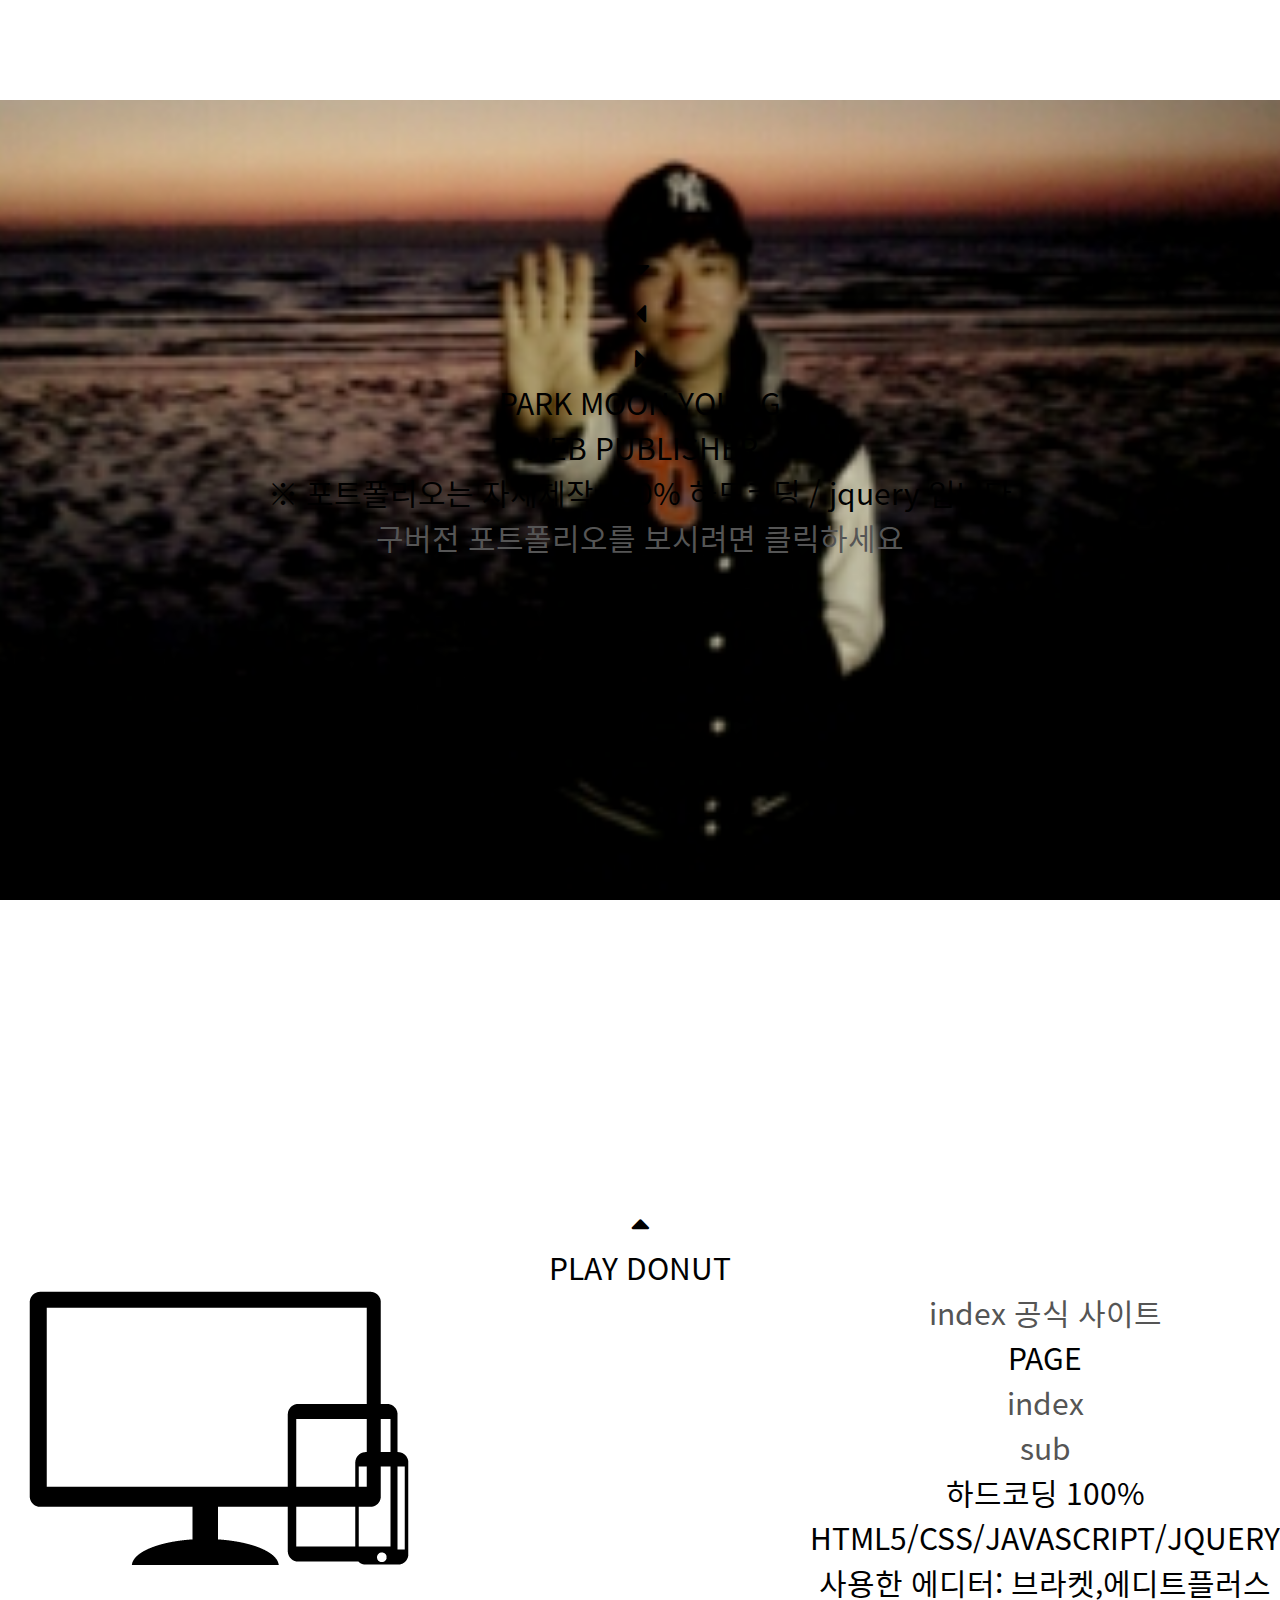
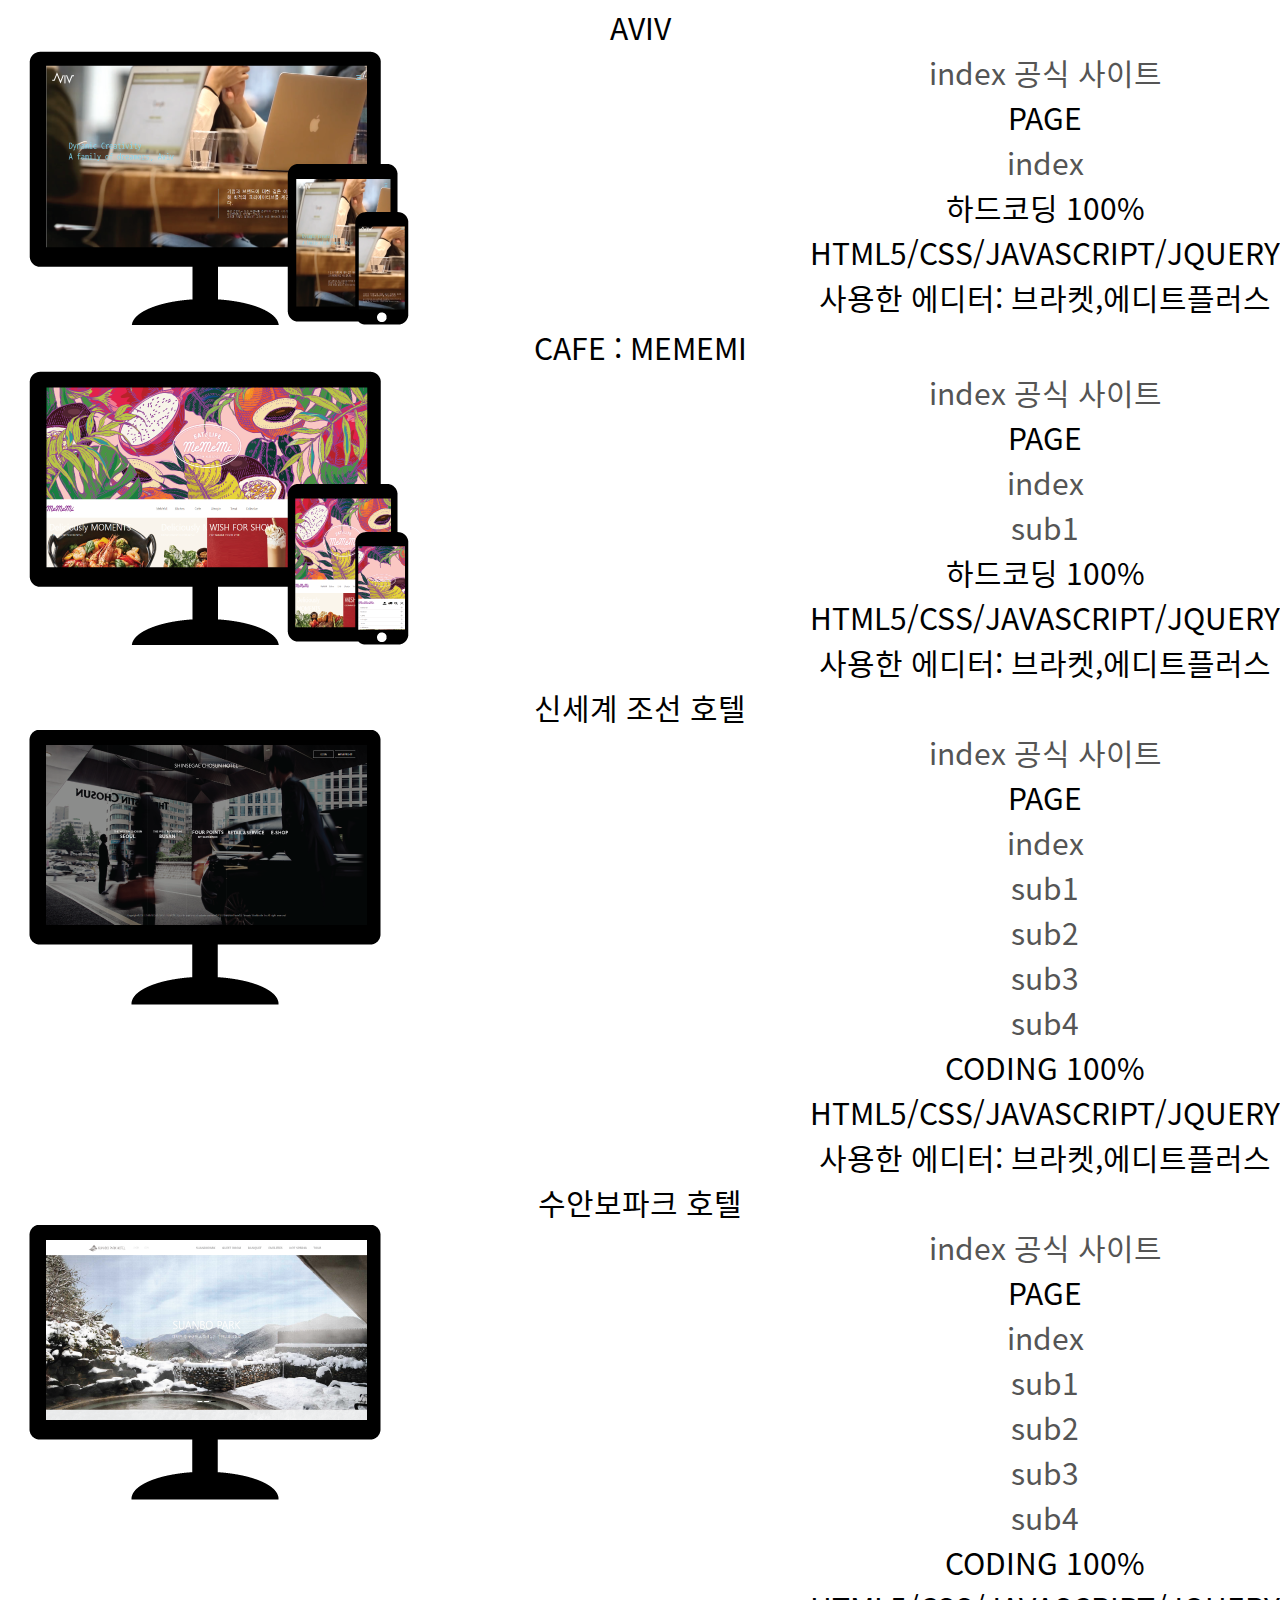
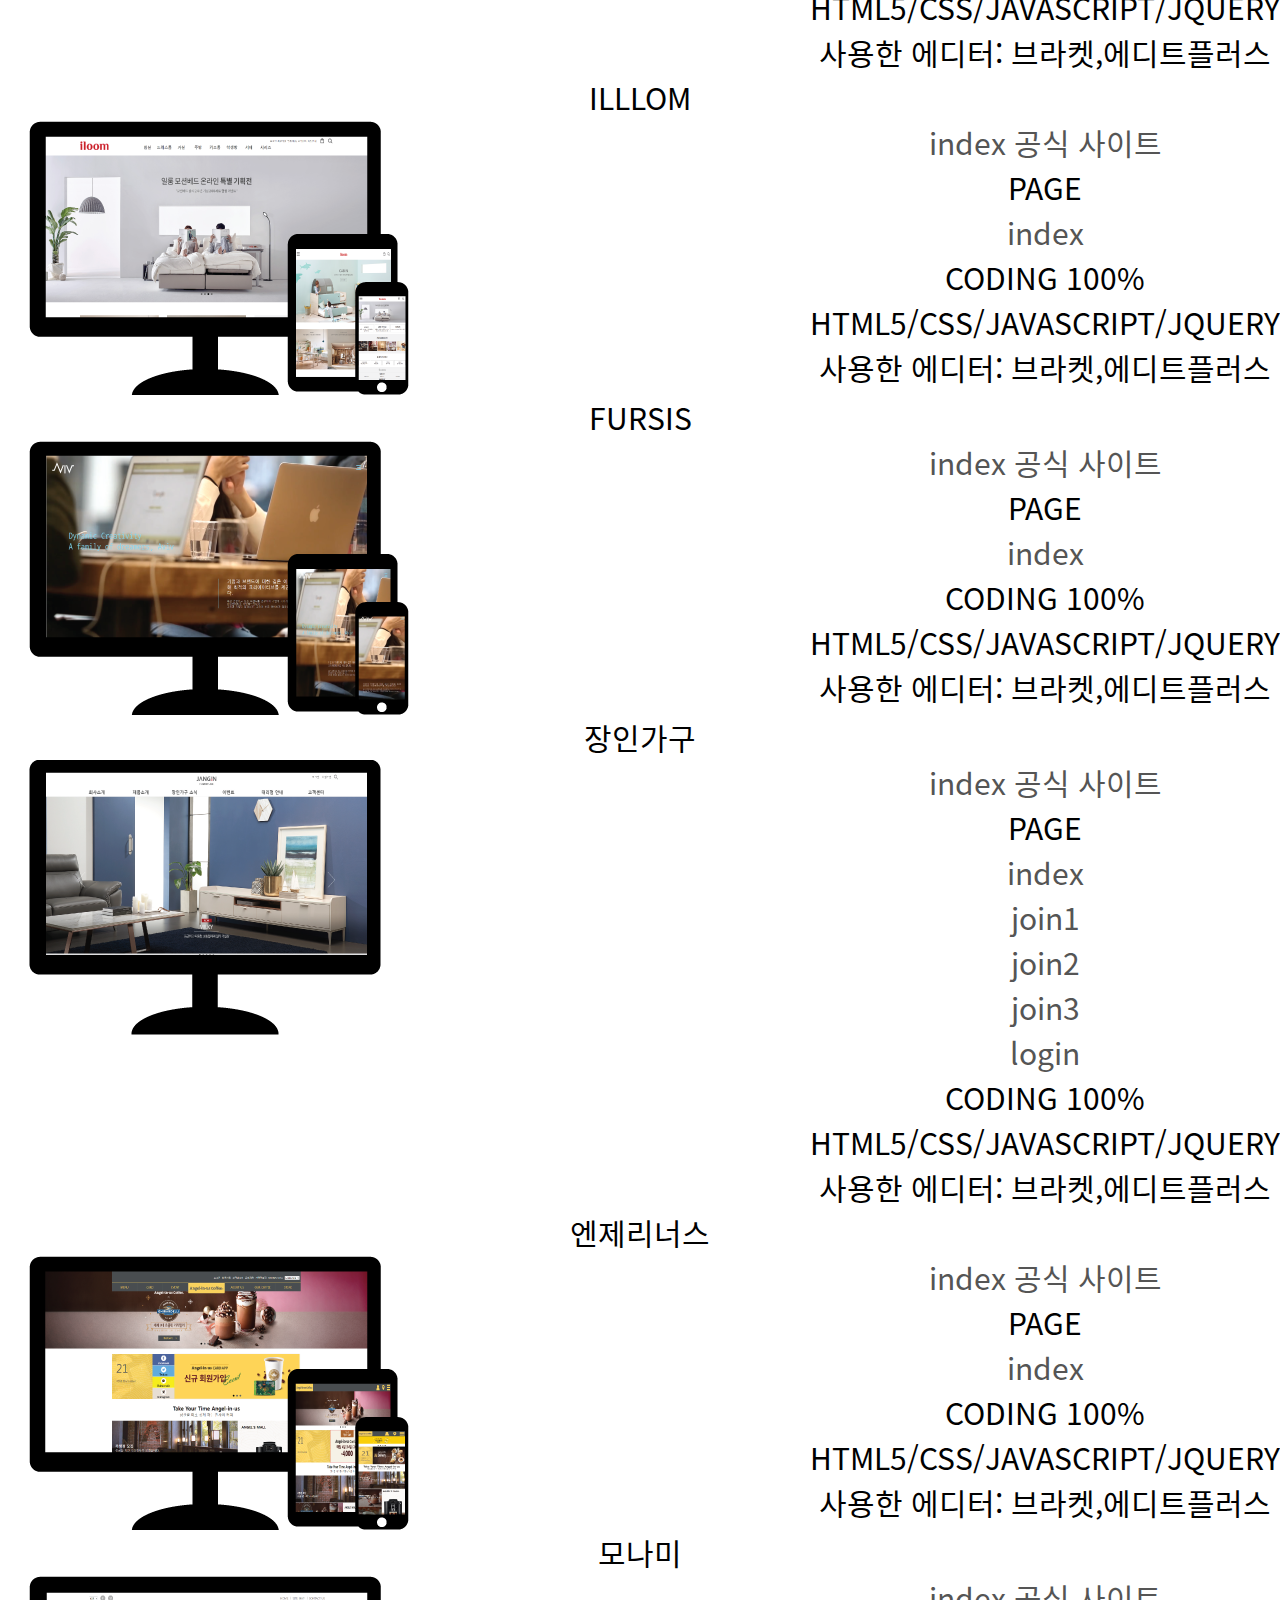
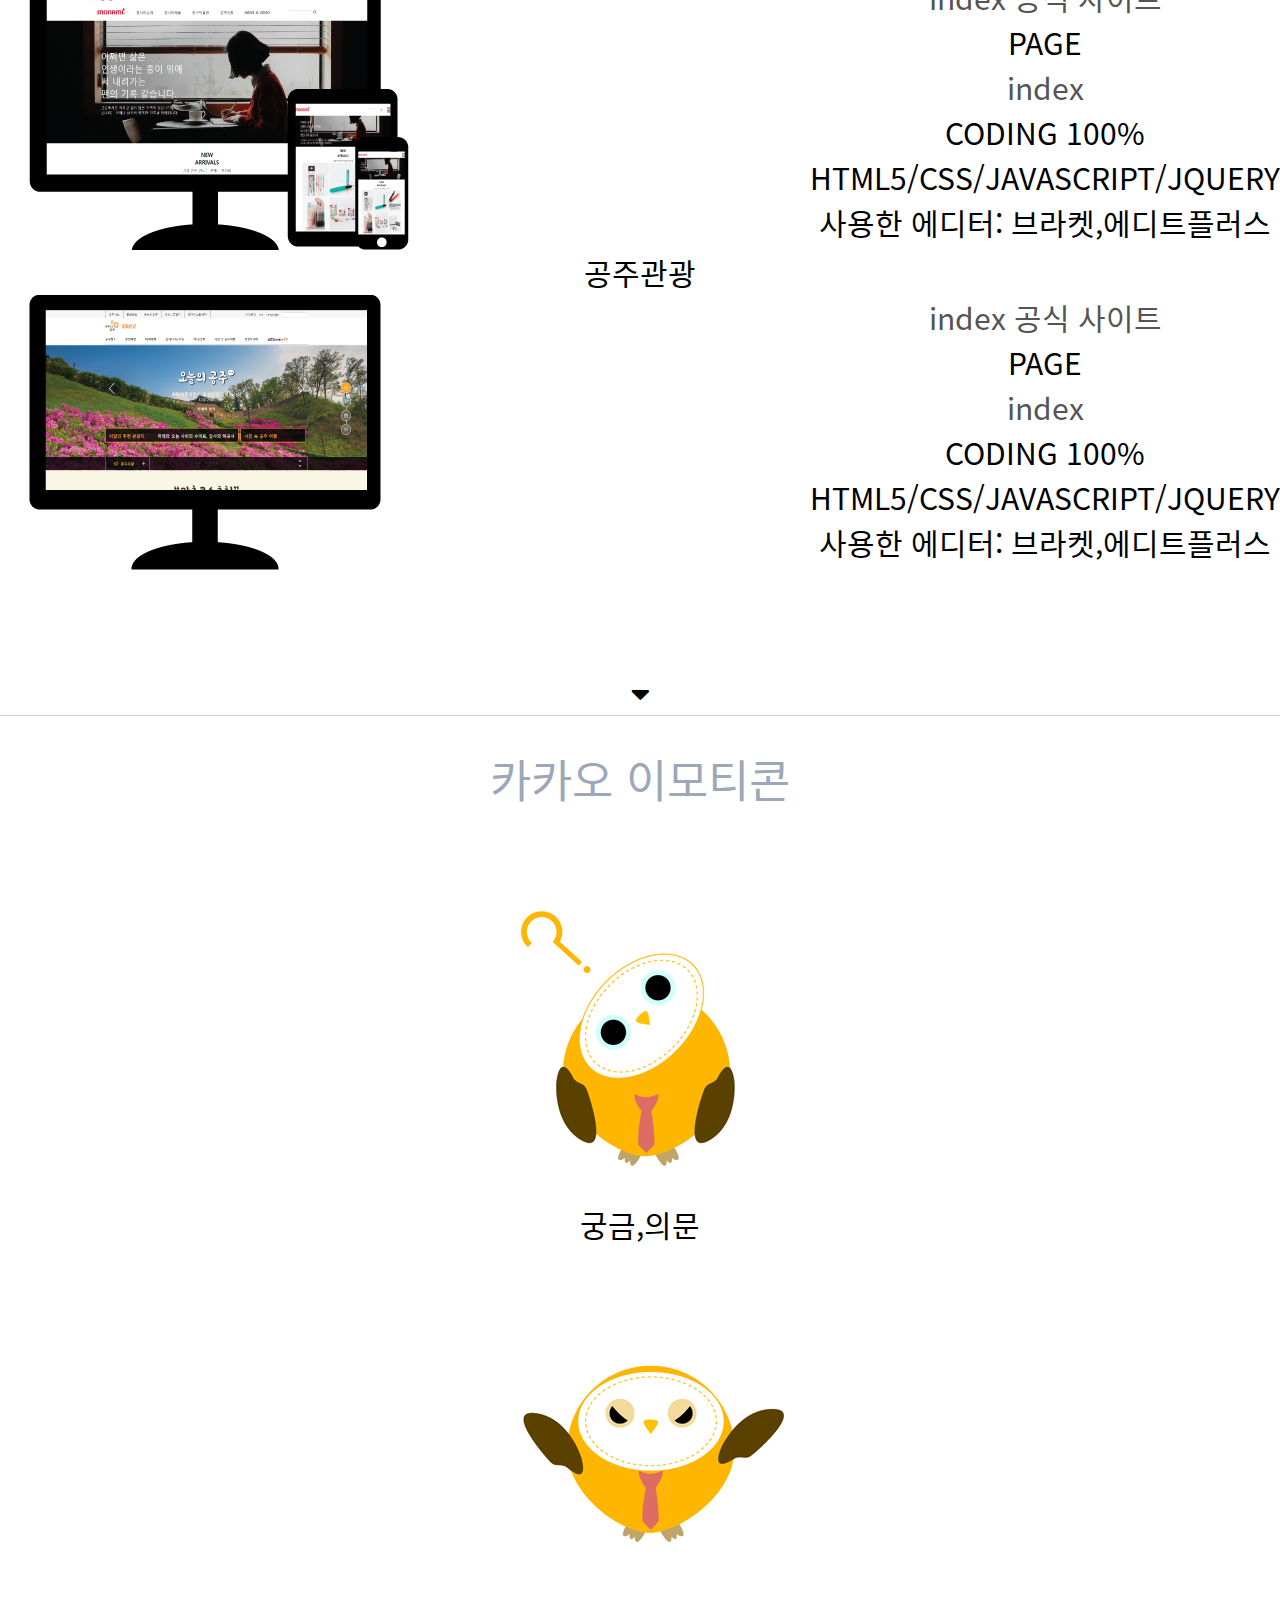
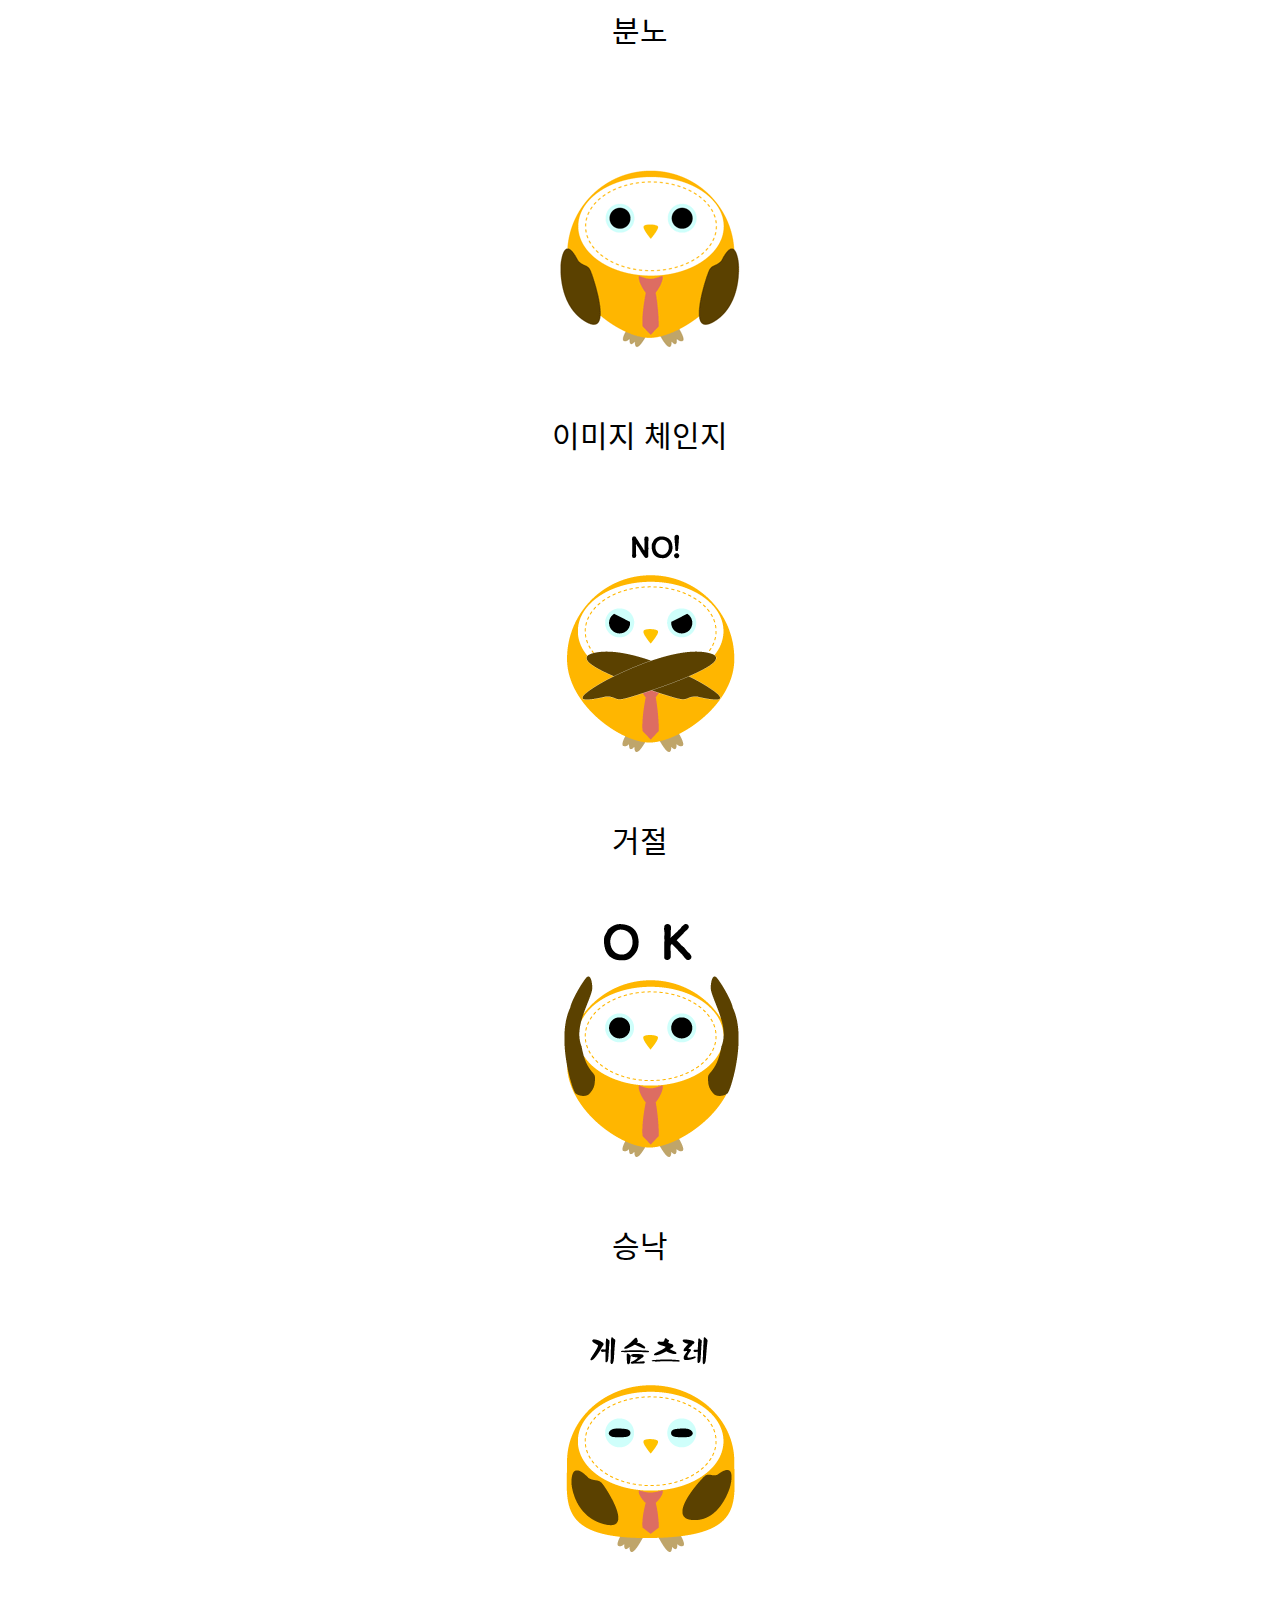
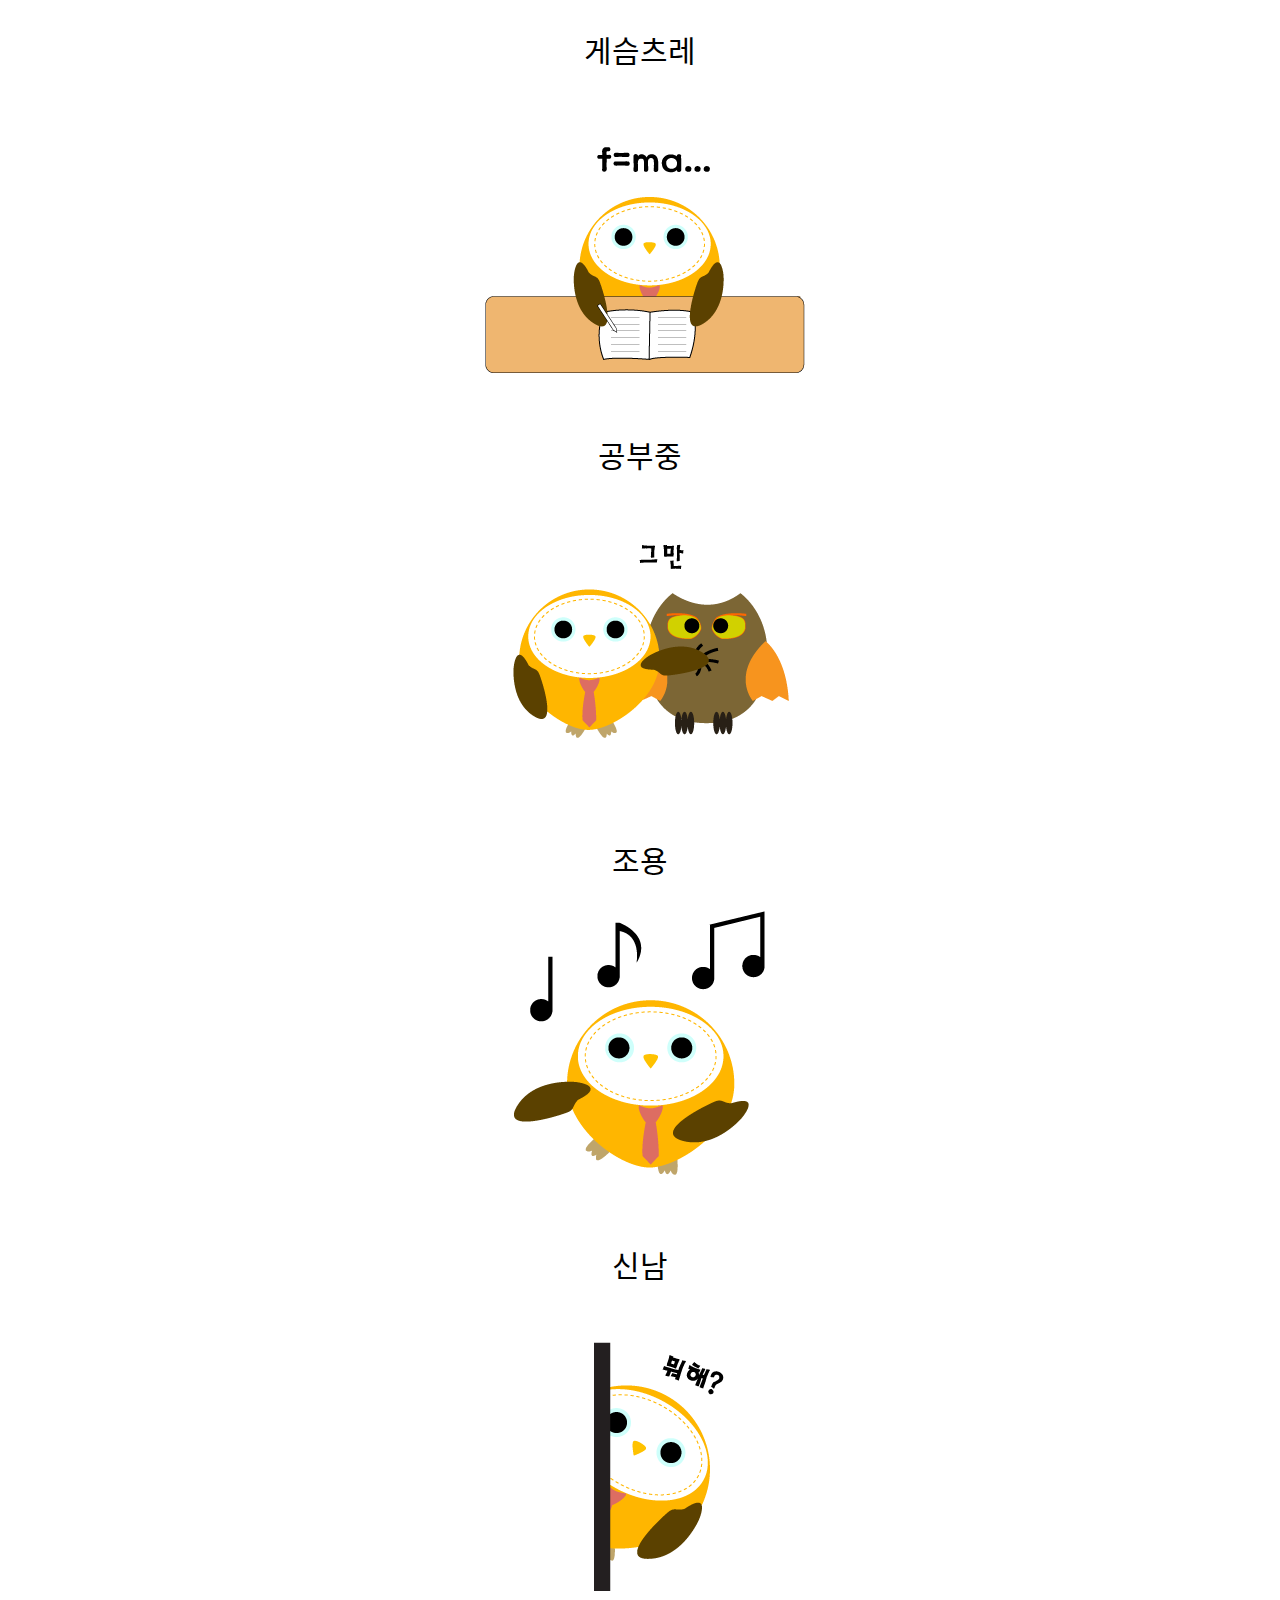
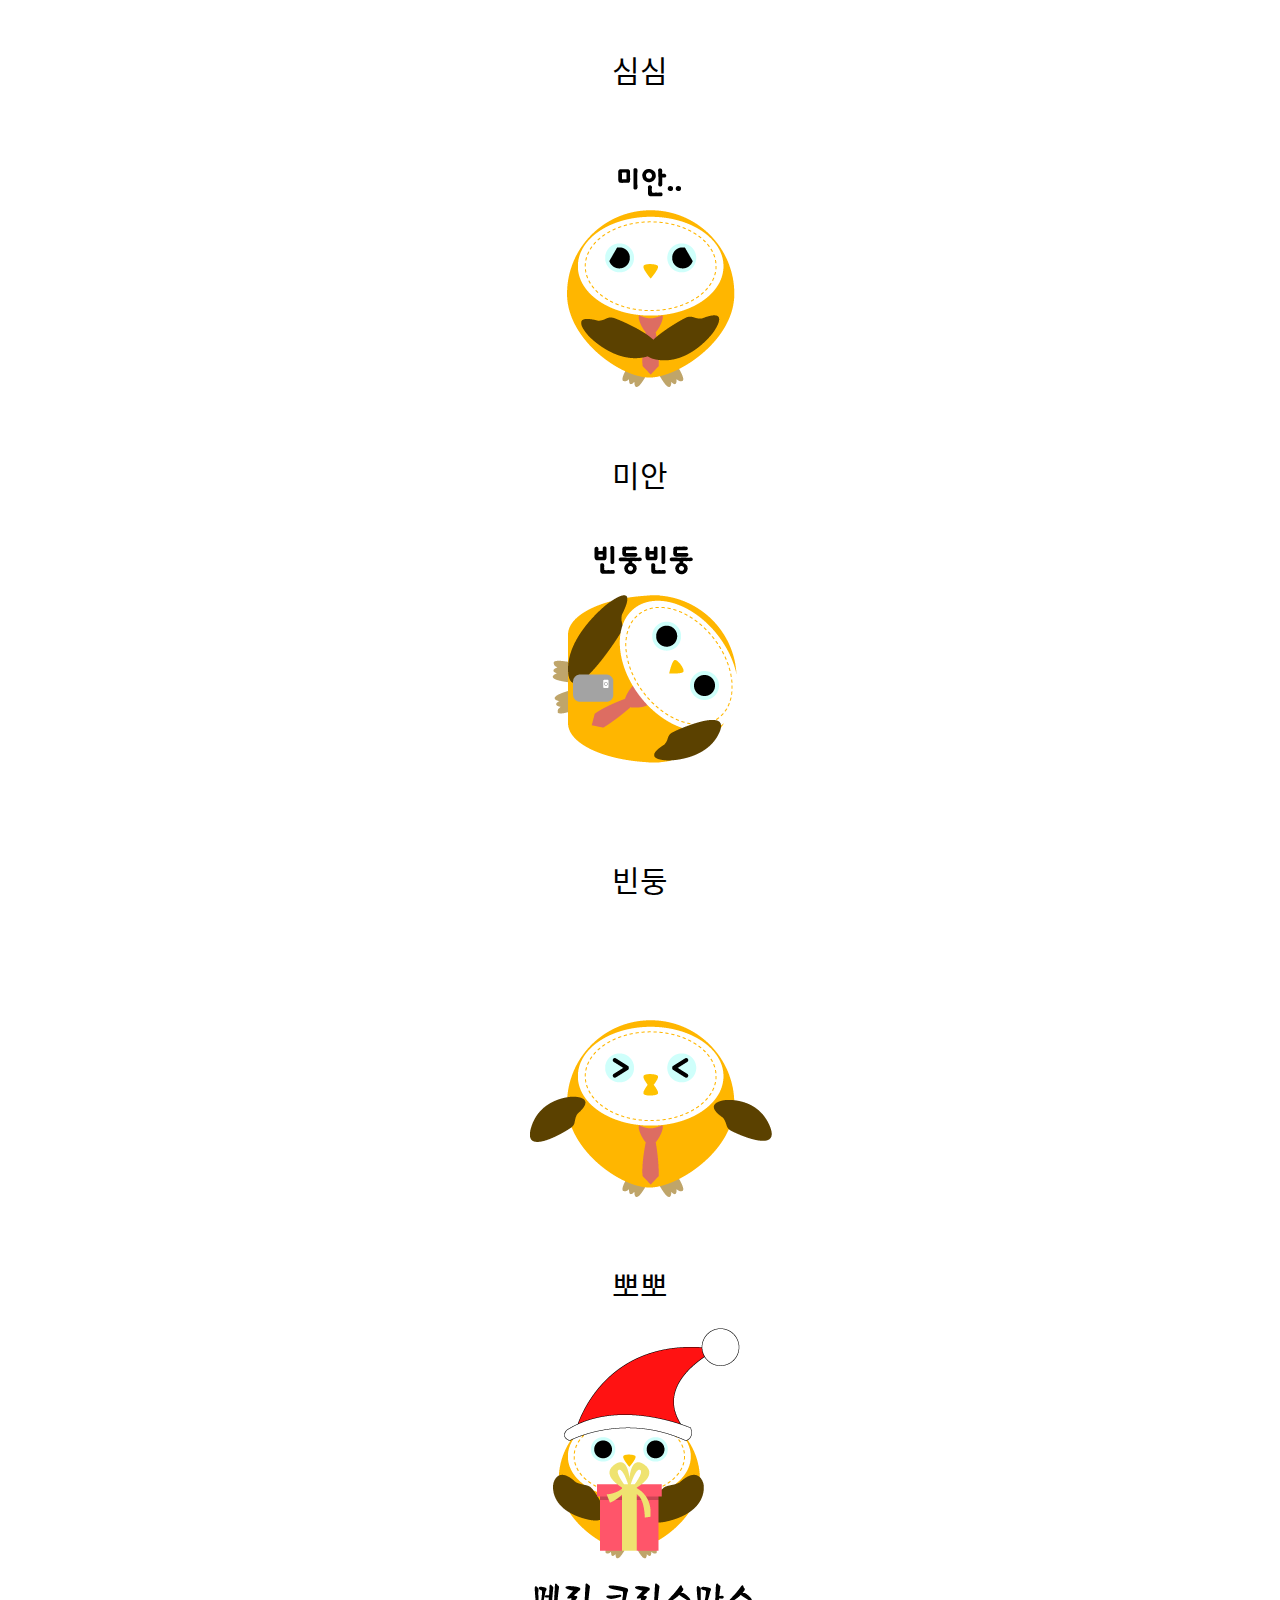
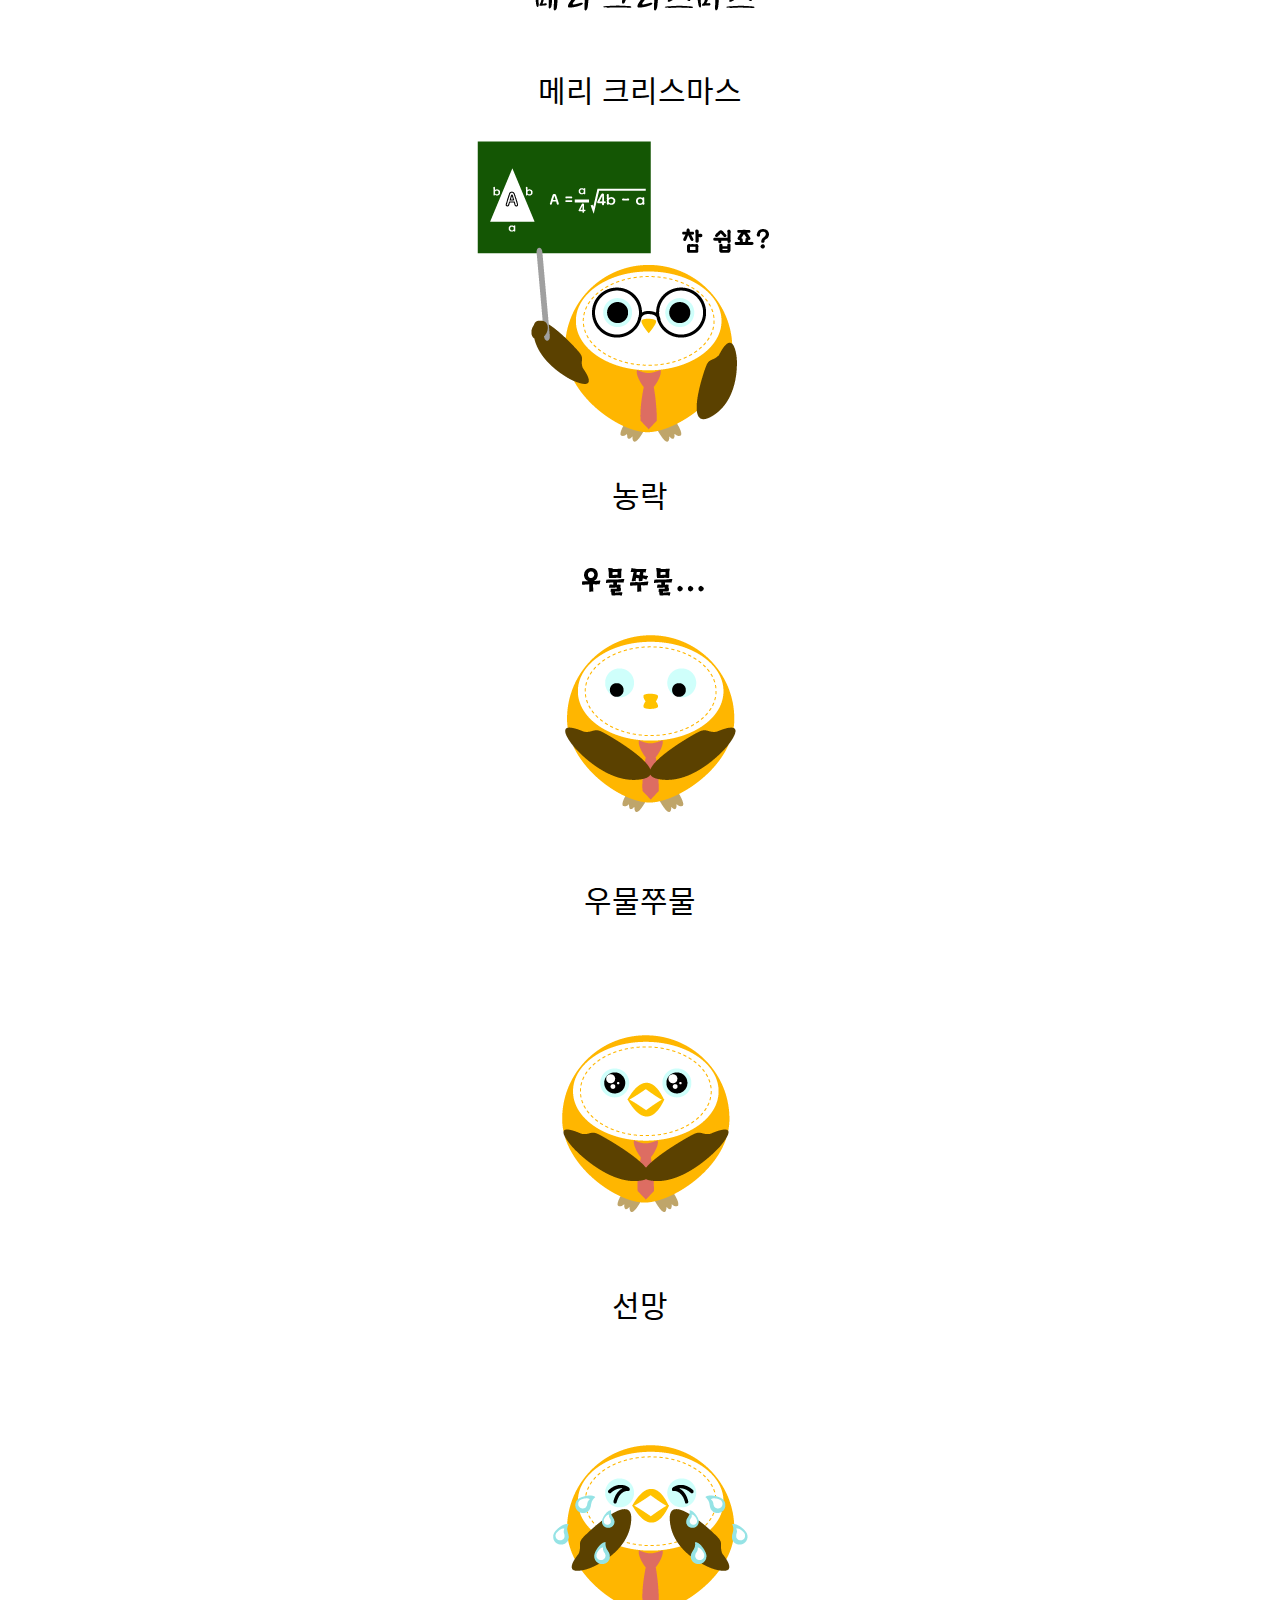
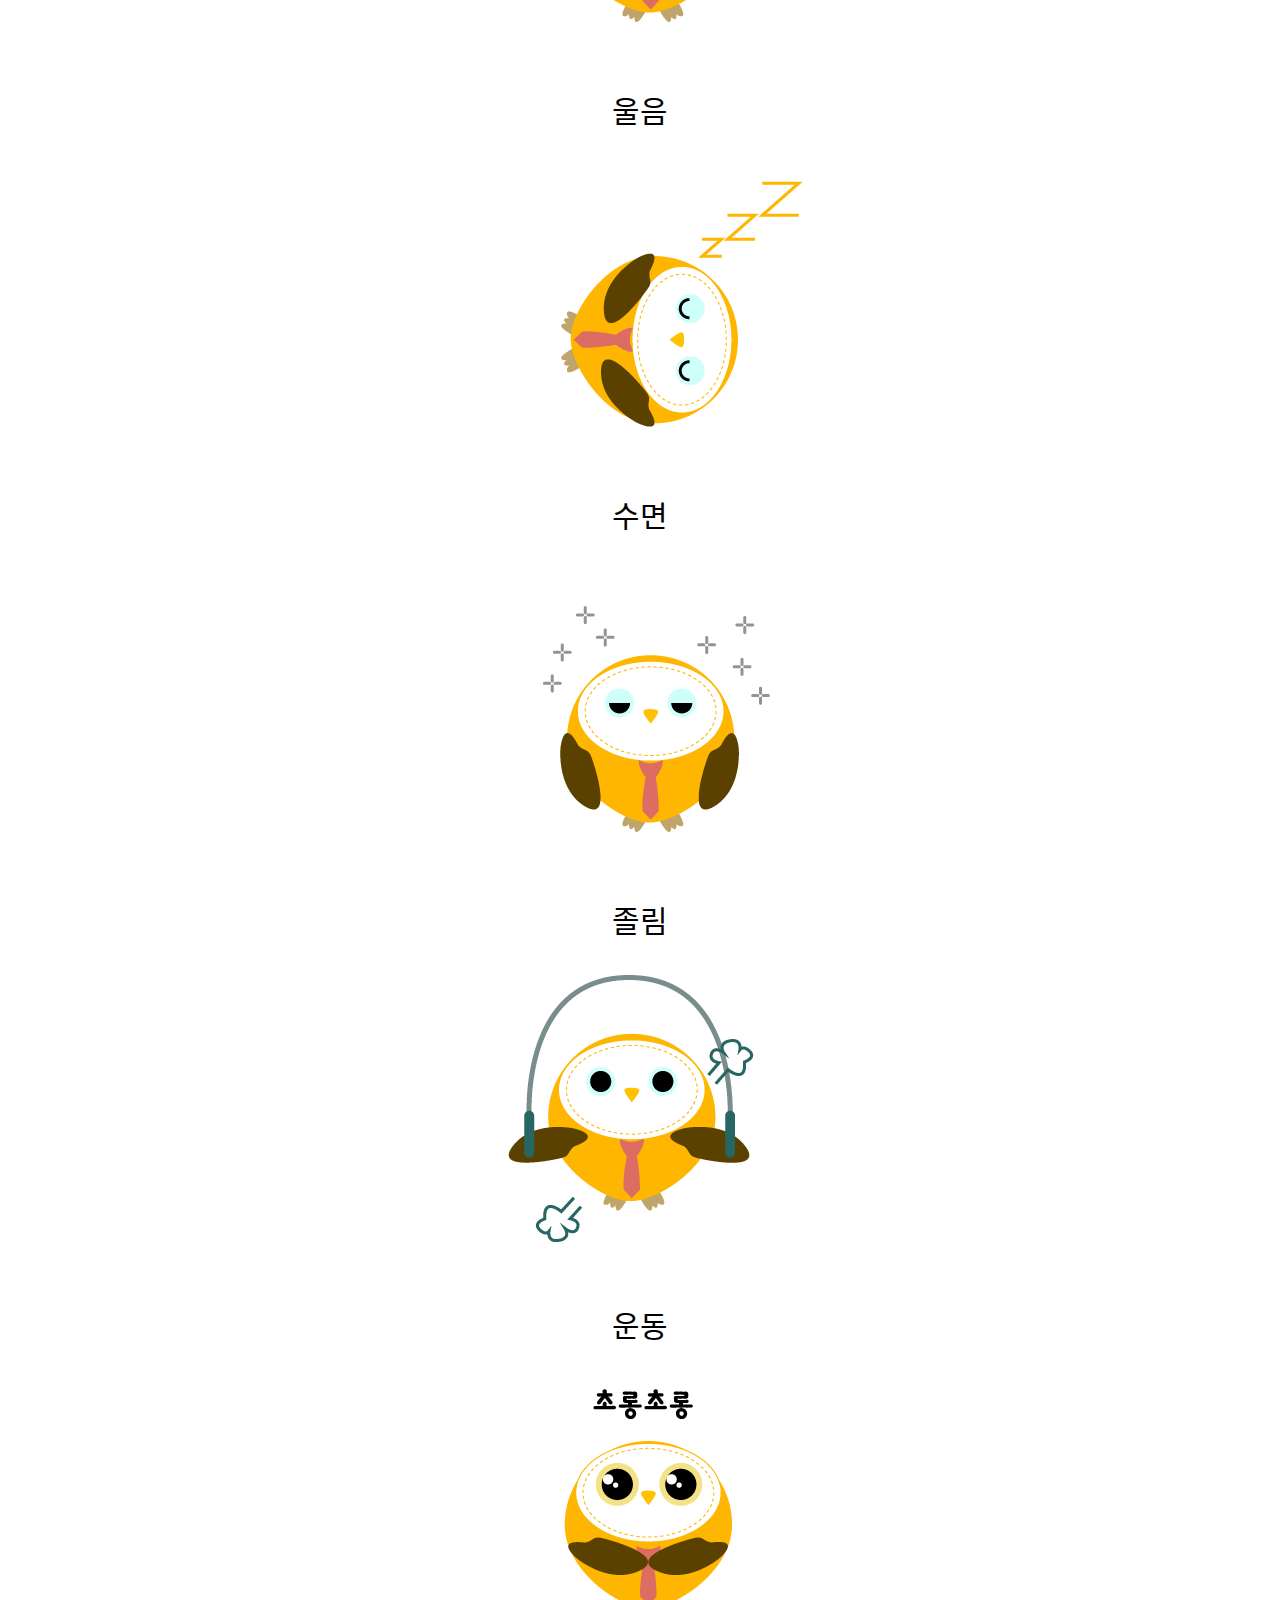
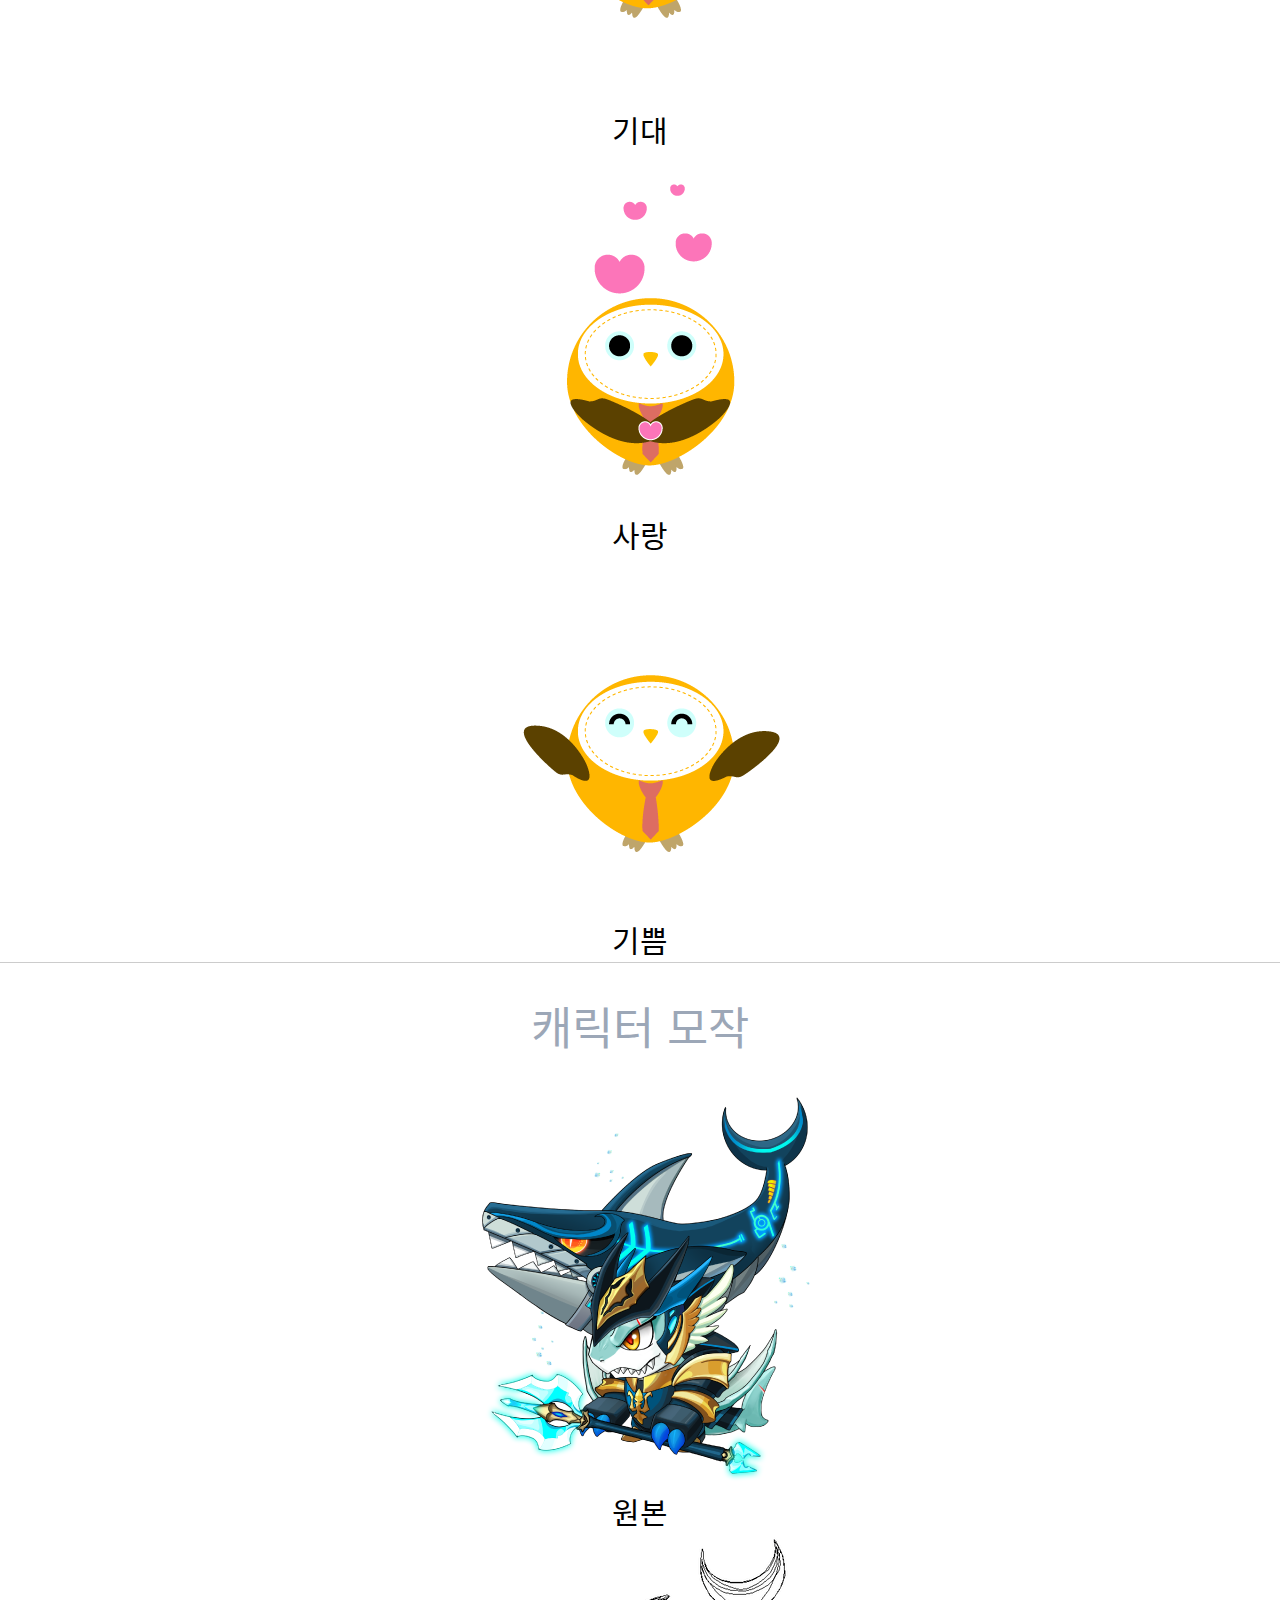
==== commit 222f6492: "플레이도넛 추가" ====
--- a/index.html
+++ b/index.html
@@ -65,12 +65,13 @@
                     </div>    
                     <div class="menu_box">
                         <div class="btn_page">
-                            <a href="web/10-aviv/index.html" target="_blank">index</a>
-                            <a href="https://avivland.com/"target="_blank">공식 사이트</a>
+                            <a href="web/11-playdonut/index.html" target="_blank">index</a>
+                            <a href="https://www.playdonut.com/"target="_blank">공식 사이트</a>
                         </div>
                         <h4>PAGE</h4>
                         <ul class="btn_html">
-                            <li><a href="web/10-aviv/index.html" target="_blank">index</a></li>
+                            <li><a href="web/11-playdonut/index.html" target="_blank">index</a></li>
+                            <li><a href="web/11-playdonut/season.html" target="_blank">sub</a></li>
                         </ul>
                         <div class="p_wrap">
                             <p>하드코딩 100%</p>
